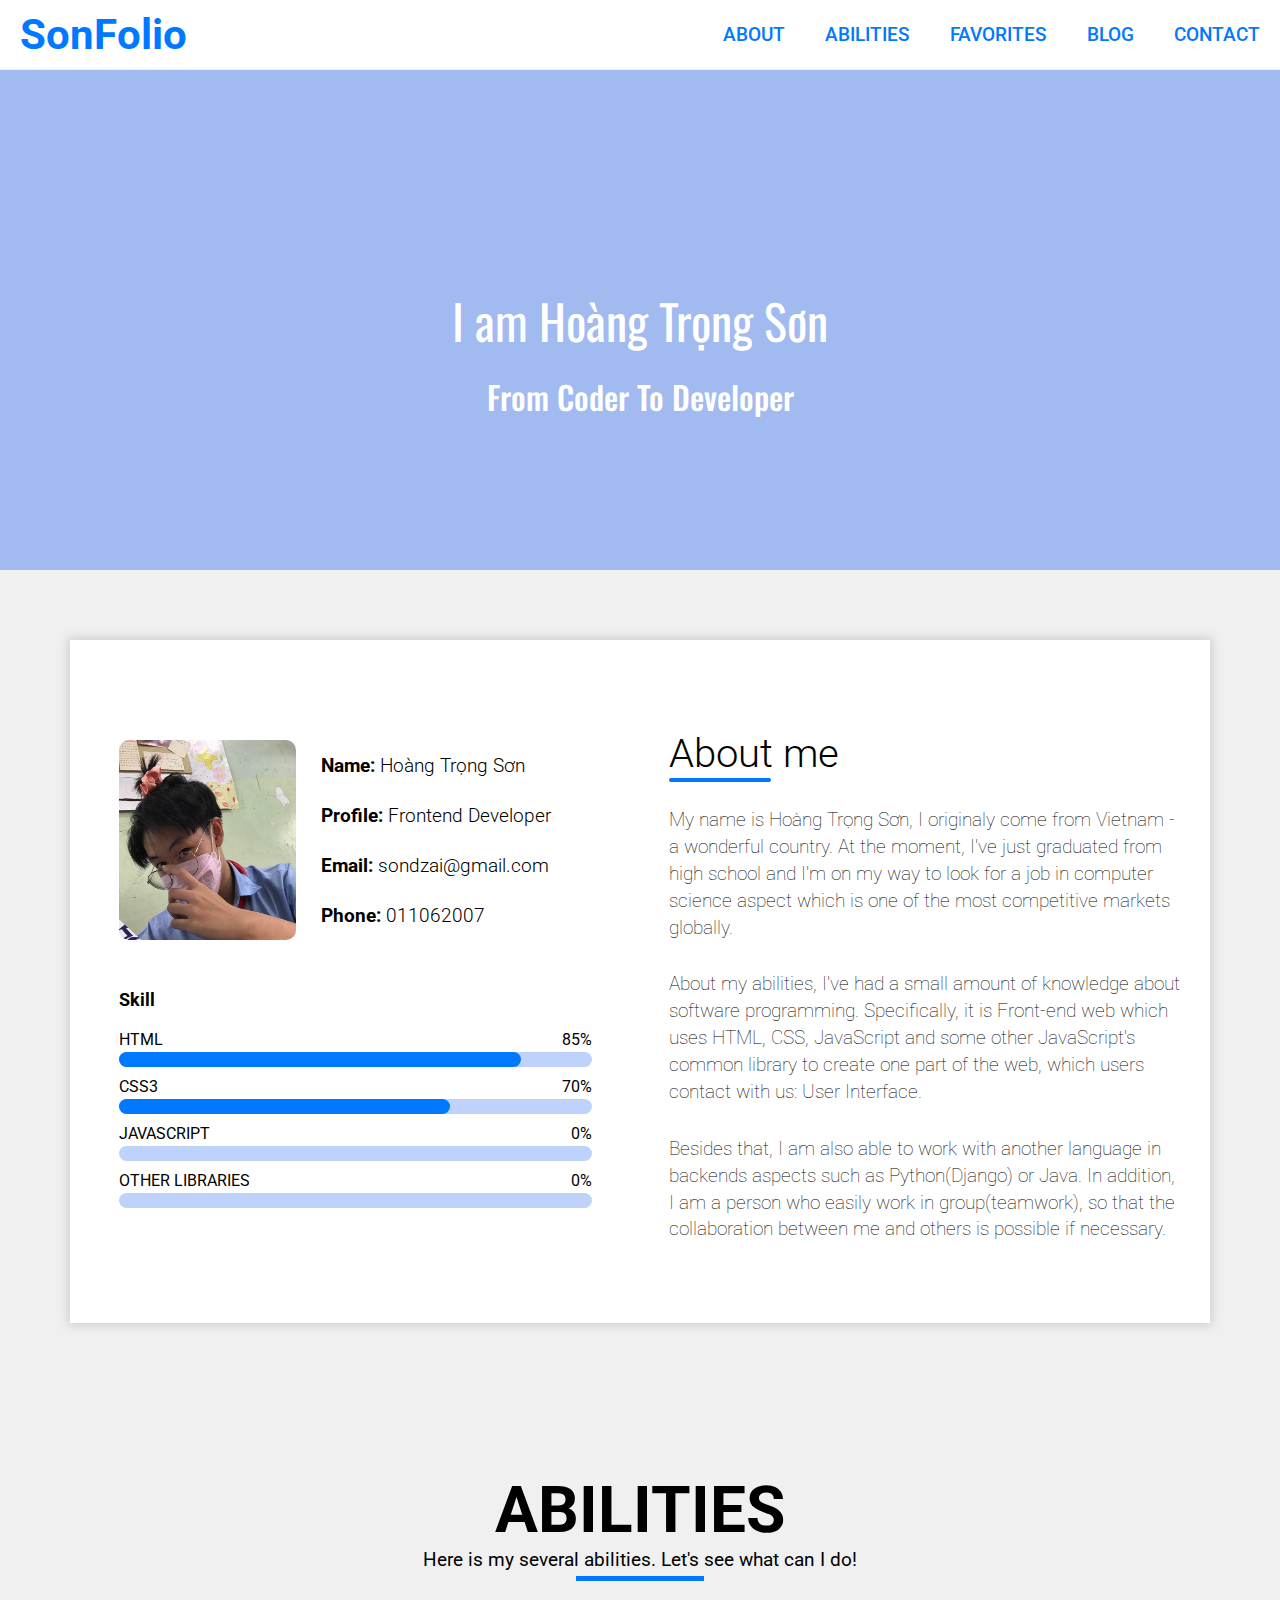
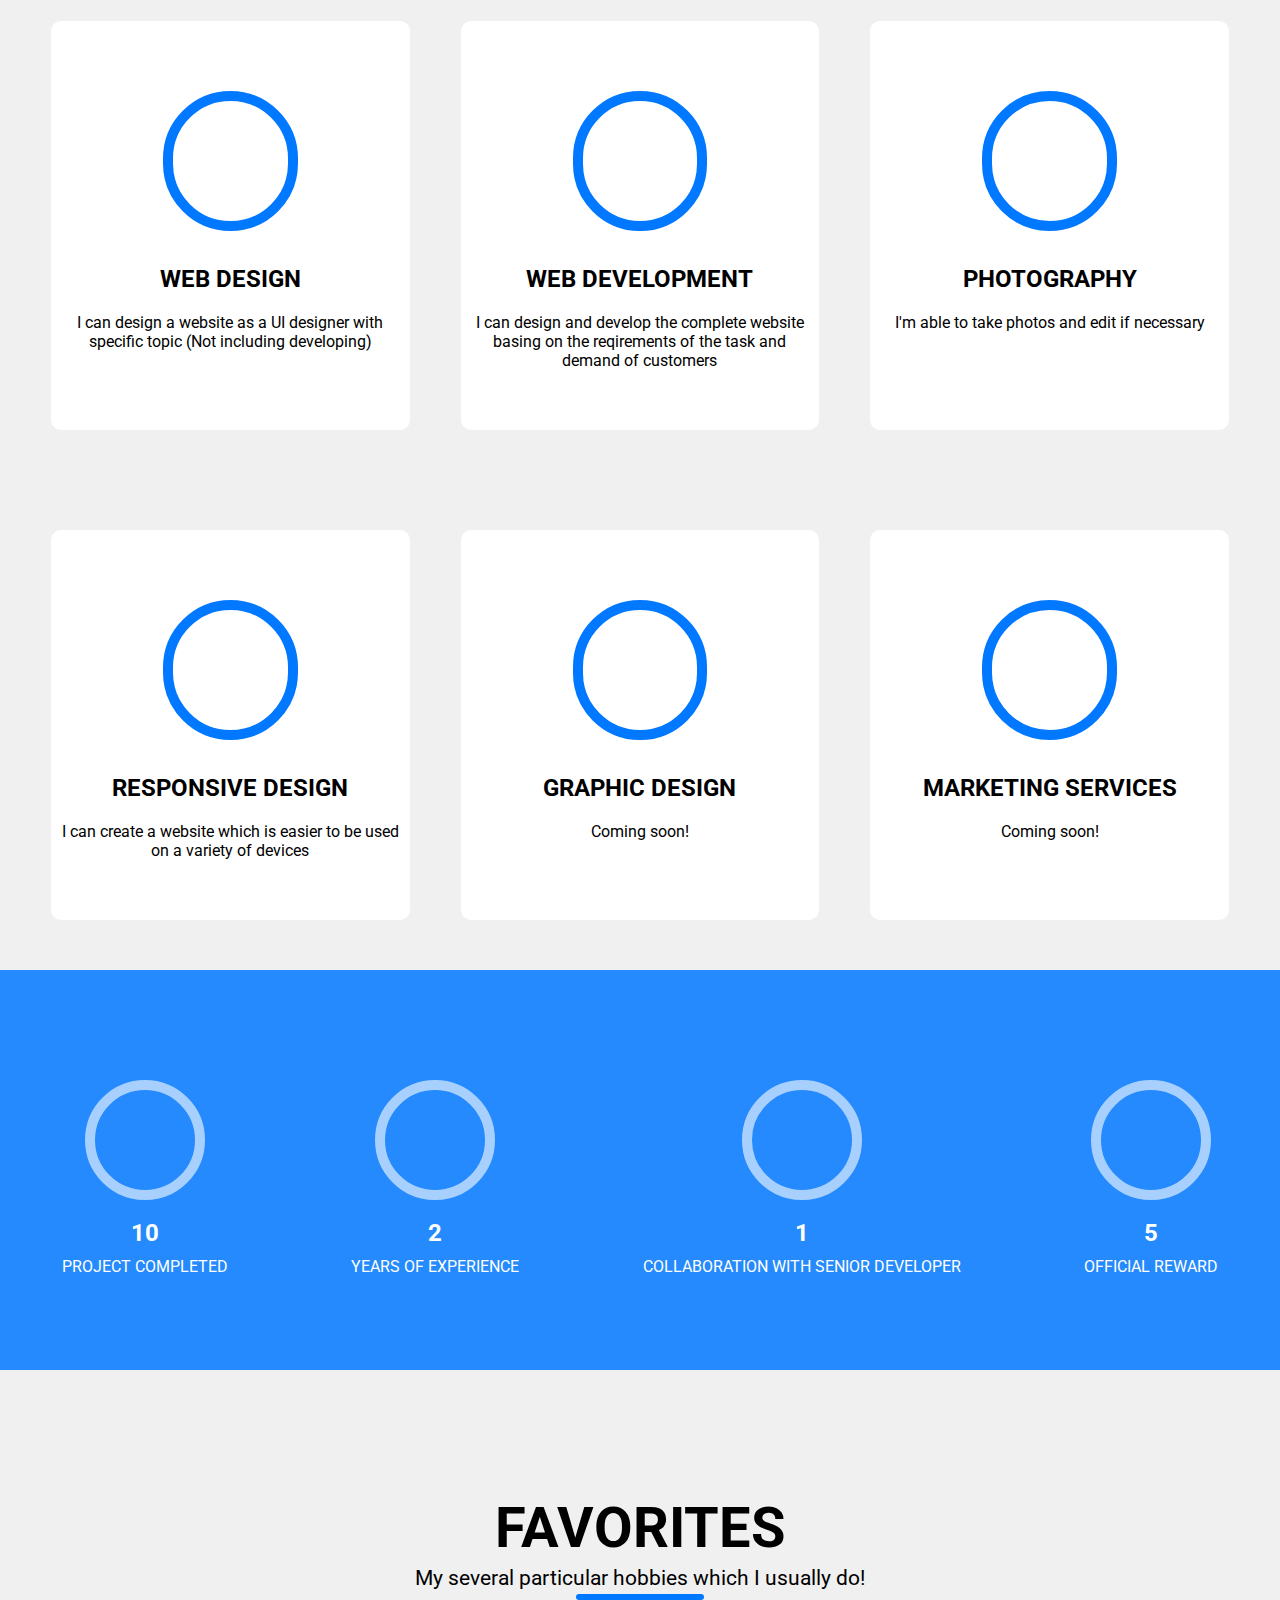
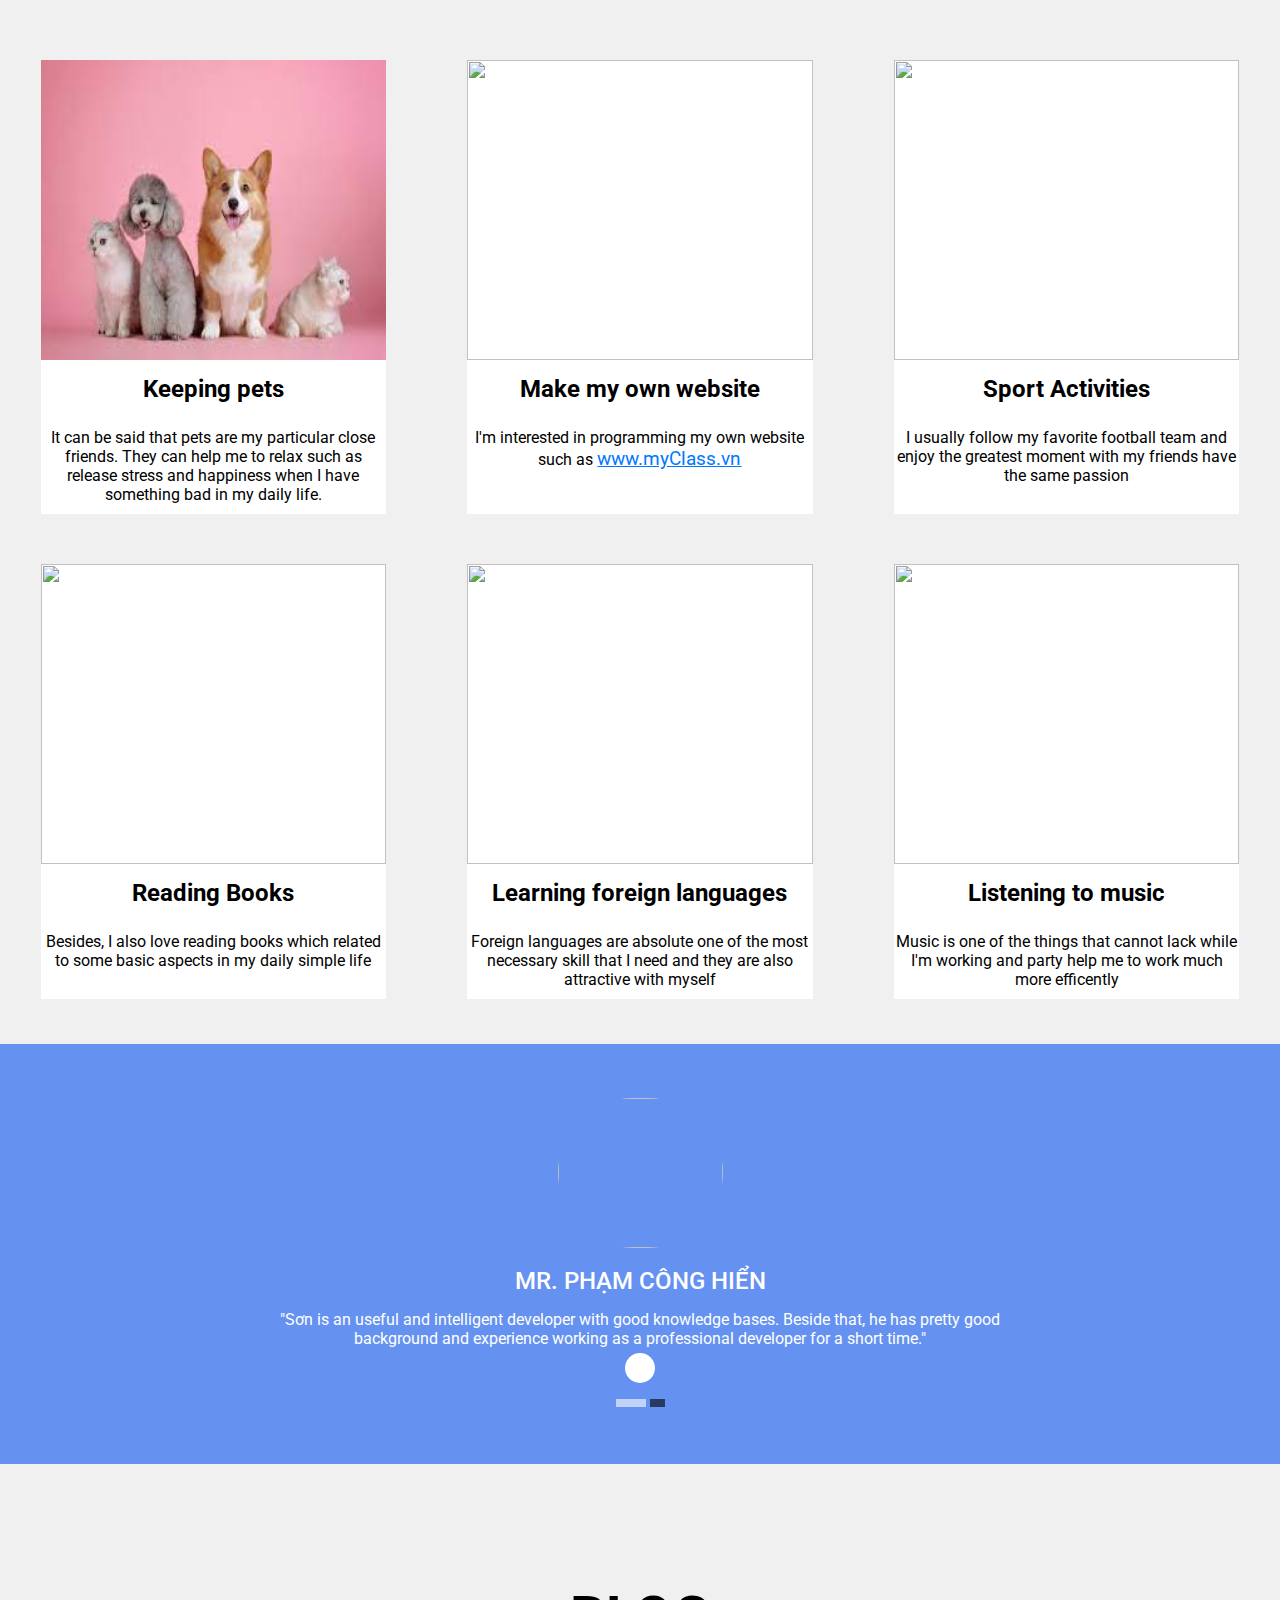
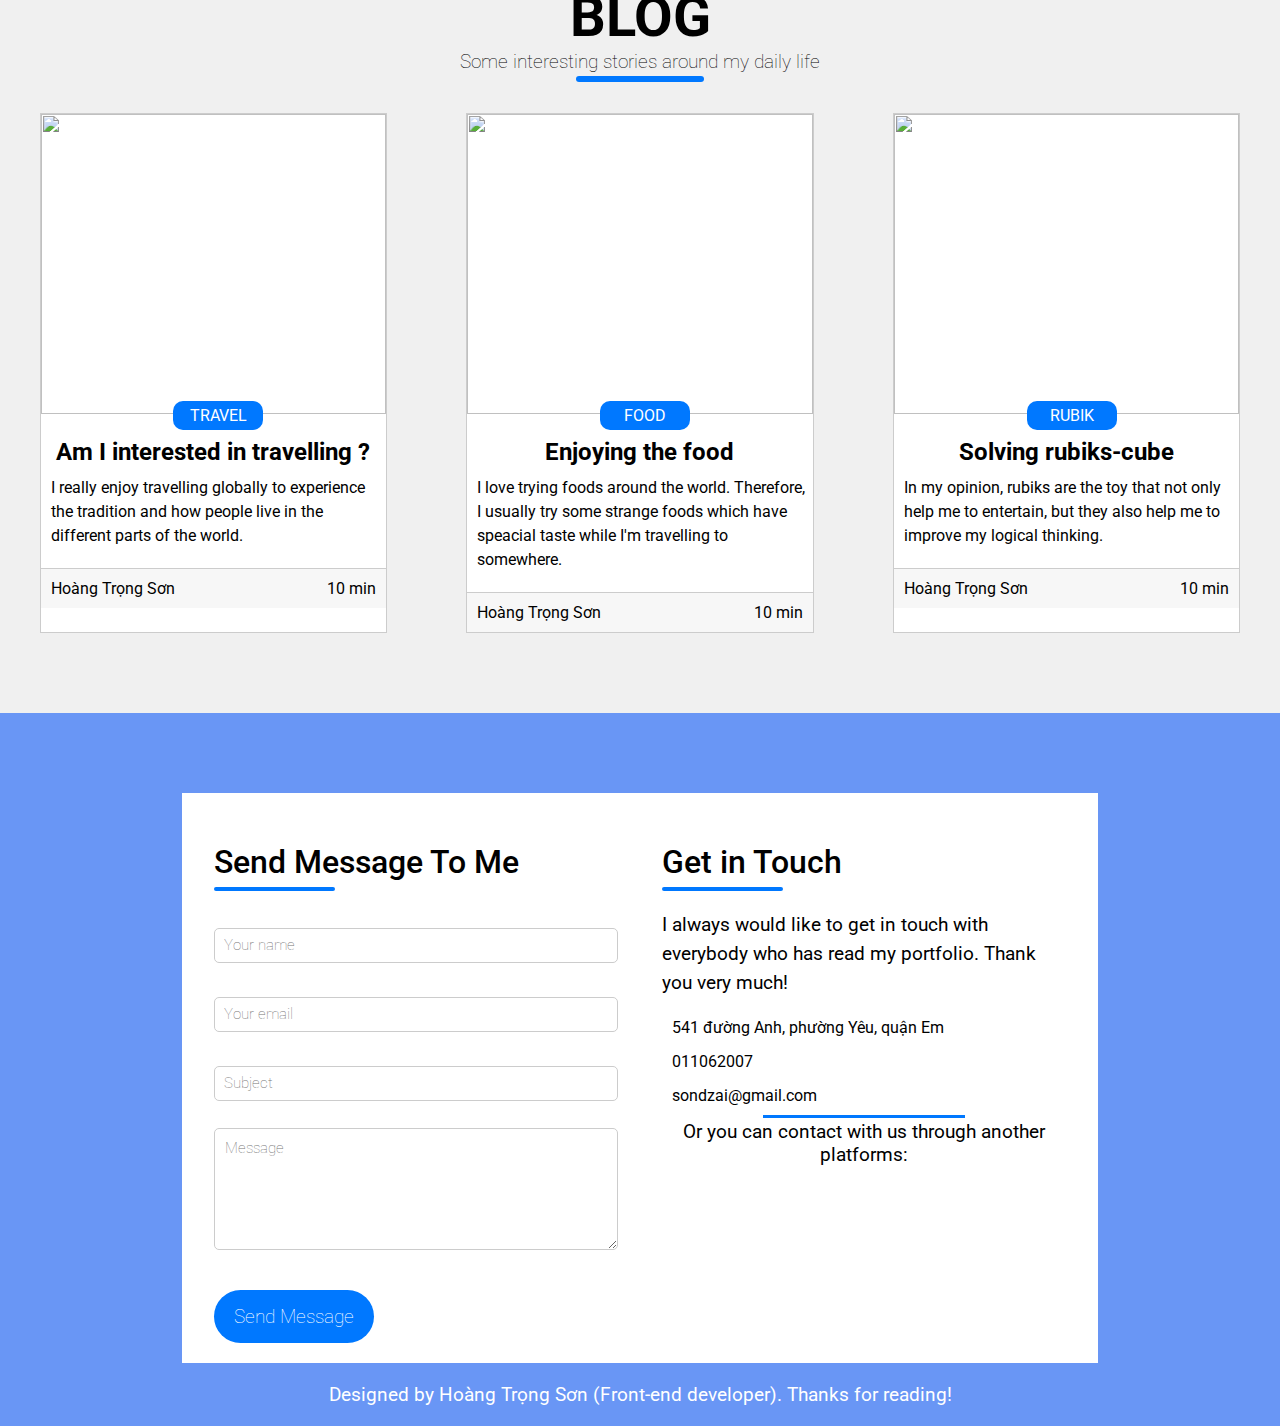
==== index.html @ 095a7fb2 "Replace about me's images" ====
<!DOCTYPE html>
<html lang="en">
<head>
    <meta charset="UTF-8">
    <meta http-equiv="X-UA-Compatible" content="IE=edge">
    <meta name="viewport" content="width=device-width, initial-scale=1.0">
    <link rel="stylesheet" href="style.css">
    <script src="https://kit.fontawesome.com/242802cdc7.js" crossorigin="anonymous"></script>
    <title>Portfolio</title>
</head>
<body>
    <div class="main">
        <!-- ? Header -->
        <header class="header">
            <div class="header__logo">
                <a href="#home" class="logo__link">
                    <h1>SonFolio</h1>
                </a>
            </div>
            <nav class="header__nav">
                <ul class="navbar__list">
                    <li class="navbar__elements">
                        <a href="#about">
                            ABOUT
                        </a>
                    </li>
                    <li class="navbar__elements">
                        <a href="#service">
                            ABILITIES
                        </a>
                    </li>
                    <li class="navbar__elements">
                        <a href="#portfo">
                            FAVORITES
                        </a>
                    </li>
                    <li class="navbar__elements">
                        <a href="#blog">
                            BLOG
                        </a>
                    </li>
                    <li class="navbar__elements">
                        <a href="#contact">
                            CONTACT
                        </a>
                    </li>
                </ul>
            </nav>
        </header>

        <!-- ? Body -->
        <div class="body">
            <!-- ? Self Introduction -->
            <div class="title-myself" id="home">
                <div class="wrapper">
                    <!-- <h1>I am Hoàng Trọng Sơn</h1> -->
                    <p>From Coder To Developer</p>
                </div>
            </div>

            <!-- ? Self information -->
            <div class="infor-myself" id="about">
                <!-- ? The left part -->
                <div class="identification">
                    <!-- ? Personal information -->
                    <div class="personal-infor">
                        <img src="images/self.jpg" alt="">
                        <div class="basic-infor">
                            <div class="name"><span style="font-weight: bold;">Name: </span>Hoàng Trọng Sơn</div>
                            <div class="profile"><span style="font-weight: bold;">Profile: </span>Frontend Developer</div>
                            <div class="email"><span style="font-weight: bold;">Email: </span>sondzai@gmail.com</div>
                            <div class="phone"><span style="font-weight: bold;">Phone: </span>011062007</div>
                        </div>
                    </div>
                    <div class="skill">
                        <div class="skill__title">Skill</div>
                        <div class="skill__elements">
                            <div class="html__skill">
                                <p>HTML</p>
                                <div class="html skill__bar"></div>
                            </div>
                            <div class="css__skill">
                                <p>CSS3</p>
                                <div class="css skill__bar"></div>
                            </div>
                            <div class="js__skill">
                                <p>JAVASCRIPT</p>
                                <div class="js skill__bar"></div>
                            </div>
                            <div class="library__skill">
                                <p>OTHER LIBRARIES</p>
                                <div class="other skill__bar"></div>
                            </div>
                        </div>
                    </div>
                </div>

                <!-- ? The right part -->
                <div class="description">
                    <div class="des__title">
                        <h1>About me</h1>
                    </div>
                    <div class="des__paragraph">
                        <p>
                            My name is Hoàng Trọng Sơn, I originaly come from Vietnam - a wonderful country. At the moment, 
                            I've just graduated from high school and I'm on my way to look for a job in computer science aspect
                            which is one of the most competitive markets globally.                   
                        </p>
                        <p>
                            About my abilities, I've had a small amount of knowledge about software programming. Specifically, it is
                            Front-end web which uses HTML, CSS, JavaScript and some other JavaScript's common library to create one part
                            of the web, which users contact with us: User Interface.
                        </p>
                        <p>
                            Besides that, I am also able to work with another language in backends aspects such as Python(Django) or Java.
                            In addition, I am a person who easily work in group(teamwork), so that the collaboration between me and others is 
                            possible if necessary.
                        </p>
                    </div>
                </div>
            </div>

            <!-- ? SERVICE -->
            <div class="service" id="service">
                <!-- ? title -->
                <div class="service__title">
                    <h1 style="font-size: 4rem;">ABILITIES</h1>
                    <p>Here is my several abilities. Let's see what can I do!</p>
                </div>
                <div class="service__content">
                    <div class="service__card">
                        <span class="icon"><i class="fa-solid fa-display"></i></span>
                        <h2>WEB DESIGN</h2>
                        <p>I can design a website as a UI designer with specific topic (Not including developing)</p>
                    </div>
                    <div class="service__card">
                        <span class="icon"><i class="fa-solid fa-code"></i></span>
                        <h2>WEB DEVELOPMENT</h2>
                        <p>I can design and develop the complete website basing on the reqirements of the task and demand of customers</p>
                    </div>
                    <div class="service__card">
                        <span class="icon"><i class="fa-solid fa-camera"></i></span>
                        <h2>PHOTOGRAPHY</h2>
                        <p>I'm able to take photos and edit if necessary</p>
                    </div>
                    <div class="service__card">
                        <span class="icon"><i class="fa-solid fa-mobile-screen-button"></i></span>
                        <h2>RESPONSIVE DESIGN</h2>
                        <p>I can create a website which is easier to be used on a variety of devices</p>
                    </div>
                    <div class="service__card">
                        <span class="icon"><i class="fa-solid fa-paintbrush"></i></span>
                        <h2>GRAPHIC DESIGN</h2>
                        <p>Coming soon!</p>
                    </div>
                    <div class="service__card">
                        <span class="icon"><i class="fa-solid fa-chart-simple"></i></span>
                        <h2>MARKETING SERVICES</h2>
                        <p>Coming soon!</p>
                    </div>
                </div>
            </div>
            
            <!-- ? ACHIEVEMENT -->
            <div class="achievement">
                <!-- ? QUANTITY OF PROJECTS -->
                <div class="achieve__content achieve__project">
                    <span>
                        <i class="fa-solid fa-check"></i>
                    </span>
                    <h2>10</h2>
                    <p>PROJECT COMPLETED</p>
                </div>
                <!-- ? YEARS OF EXPERIENCE -->
                <div class="achieve__content achieve__exper">
                    <span>
                        <i class="fa-regular fa-calendar"></i>
                    </span>
                    <h2>2</h2>
                    <p>YEARS OF EXPERIENCE</p>
                </div>
                <!-- ? COLLABORATION -->
                <div class="achieve__content achieve__collab">
                    <span>
                        <i class="fa-solid fa-people-group"></i>
                    </span>
                    <h2>1</h2>
                    <p>COLLABORATION WITH SENIOR DEVELOPER</p>
                </div>
                <!-- ? AWARD -->
                <div class="achieve__content achieve__award">
                    <span>
                        <i class="fa-solid fa-trophy"></i>
                    </span>
                    <h2>5</h2>
                    <p>OFFICIAL REWARD</p>
                </div>
            </div>

            <!-- ? PORTFOLIO -->
            <div class="portfo" style="padding-top: 80px;" id="portfo">
                <div class="portfo__title">
                    <h1>FAVORITES</h1>
                    <p>My several particular hobbies which I usually do!</p>
                </div>

                <div class="portfo__content">
                    <div class="portfo__card">
                        <img src="[data-uri]" alt="">
                        <div class="portfo__wrapper">
                            <div class="infor">
                                <h2>Keeping pets</h2>
                                <p>
                                    It can be said that pets are my particular close friends. They can help me to relax such as release stress
                                    and happiness when I have something bad in my daily life.
                                </p>
                            </div>
                            <!-- <i class="fa-solid fa-circle-plus"></i> -->
                        </div>
                    </div>
                    <div class="portfo__card">
                        <img src="https://149695847.v2.pressablecdn.com/wp-content/uploads/2019/06/chris-ried-512801-unsplash.jpg" alt="">
                        <div class="portfo__wrapper">
                            <div class="infor">
                                <h2>Make my own website</h2>
                                <p>
                                    <span>I'm interested in programming my own website such as</span>
                                    <a target="_blank" href="https://hienpc060199.github.io/My-Class/">www.myClass.vn</a>
                                </p>
                            </div>
                            <!-- <i class="fa-solid fa-circle-plus"></i> -->
                        </div>
                    </div>
                    <div class="portfo__card">
                        <img src="https://img.meta.com.vn/Data/image/2021/06/14/hinh-nen-bong-da-2.jpg" alt="">
                        <div class="portfo__wrapper">
                            <div class="infor">
                                <h2>Sport Activities</h2>
                                <p>I usually follow my favorite football team and enjoy the greatest moment with my friends have the same passion</p>
                            </div>
                            <!-- <i class="fa-solid fa-circle-plus"></i> -->
                        </div>
                    </div>
                    <div class="portfo__card">
                        <img src="https://parade.com/.image/t_share/MTkwNTgxMDM0NTMyMjg0Mjg0/quotes-about-reading-books.jpg" alt="">
                        <div class="portfo__wrapper">
                            <div class="infor">
                                <h2>Reading Books</h2>
                                <p>Besides, I also love reading books which related to some basic aspects in my daily simple life</p>
                            </div>
                            <!-- <i class="fa-solid fa-circle-plus"></i> -->
                        </div>
                    </div>
                    <div class="portfo__card">
                        <img src="https://www.timeshighereducation.com/sites/default/files/styles/the_breaking_news_image_style/public/languages-signpost.jpg?itok=VSbR4uZ9" alt="">
                        <div class="portfo__wrapper">
                            <div class="infor">
                                <h2>Learning foreign languages</h2>
                                <p>Foreign languages are absolute one of the most necessary skill that I need and they are also attractive with myself</p>
                            </div>
                            <!-- <i class="fa-solid fa-circle-plus"></i> -->
                        </div>
                    </div>
                    <div class="portfo__card">
                        <img src="https://png.pngtree.com/png-clipart/20220316/original/pngtree-man-listen-music-silhouette-png-image_7456258.png" alt="">
                        <div class="portfo__wrapper">
                            <div class="infor">
                                <h2>Listening to music</h2>
                                <p>Music is one of the things that cannot lack while I'm working and party help me to work much more efficently</p>
                            </div>
                            <!-- <i class="fa-solid fa-circle-plus"></i> -->
                        </div>
                    </div>
                </div>
            </div>

            <!-- ? COMMENT -->
            <div class="comment">
                <div class="container">
                    <img src="https://scontent.fsgn13-2.fna.fbcdn.net/v/t1.15752-9/344300595_953488435894912_7391269573254556596_n.jpg?_nc_cat=106&ccb=1-7&_nc_sid=ae9488&_nc_ohc=BXlSGd-_G54AX9sHAyT&_nc_ht=scontent.fsgn13-2.fna&oh=03_AdS_DChO-ouziPU0y0K1oTPaqx0BGnVznuGOIGLxGnfrHw&oe=64780D78" alt="">
                    <h2>MR. PHẠM CÔNG HIỂN</h2>
                    <p>
                        "Sơn is an useful and intelligent developer with good knowledge bases. Beside that, he has pretty good background
                        and experience working as a professional developer for a short time."
                    </p>
                    <span>
                        <i class="fa-solid fa-quote-right"></i>
                    </span>
                    <div class="button__container">
                        <button class="button-1"></button>
                        <button class="button-2"></button>
                    </div>
                </div>
            </div>

            <!-- ? BLOG -->
            <div class="blog" id="blog" style="padding: 80px 0;">
                <div class="blog__title">
                    <h1>BLOG</h1>
                    <p>Some interesting stories around my daily life</p>
                </div>
                <!-- ? Blog 1 -->
                <div class="blog__content">
                    <div class="blog__card">
                        <img style="height: 300px;" src="https://images.unsplash.com/photo-1503220317375-aaad61436b1b?ixlib=rb-4.0.3&ixid=MnwxMjA3fDB8MHxzZWFyY2h8MTd8fHRyYXZlbHxlbnwwfHwwfHw%3D&w=1000&q=80" alt="">
                        <div class="blog__container blog-travel">
                            <h3>Am I interested in travelling ?</h3>
                            <p>
                                I really enjoy travelling globally to experience the tradition and how people live in 
                                the different parts of the world.
                            </p>
                        </div>
                        <div class="blog__footer">
                            <div class="name">
                                <a href="">
                                    Hoàng Trọng Sơn
                                </a>
                            </div>
                            <div class="time">
                                <i class="fa-regular fa-clock"></i>
                                <span>10 min</span>
                            </div>
                        </div>
                    </div>
                    <!-- ? Blog 2 -->
                    <div class="blog__card">
                        <img style="height: 300px;" src="https://media.istockphoto.com/id/1316145932/photo/table-top-view-of-spicy-food.jpg?s=612x612&w=0&k=20&c=eaKRSIAoRGHMibSfahMyQS6iFADyVy1pnPdy1O5rZ98=" alt="">
                        <div class="blog__container blog-food">
                            <h3>Enjoying the food</h3>
                            <p>I love trying foods around the world. Therefore, I usually try some strange foods which have speacial taste while I'm travelling to somewhere.</p>
                        </div>
                        <div class="blog__footer">
                            <div class="name">
                                <a href="">
                                    Hoàng Trọng Sơn
                                </a>
                            </div>
                            <div class="time">
                                <i class="fa-regular fa-clock"></i>
                                <span>10 min</span>
                            </div>
                        </div>
                    </div>
                    <!-- ? Blog 3 -->
                    <div class="blog__card">
                        <img style="height: 300px;" src="https://i.guim.co.uk/img/media/c864d66a04f6135748478eb353c236ba6d8f9939/384_499_4800_2880/master/4800.jpg?width=1200&height=900&quality=85&auto=format&fit=crop&s=d620d20066f7a61208ace482d468cfe9" alt="">
                        <div class="blog__container blog-rubik">
                            <h3>Solving rubiks-cube</h3>
                            <p>
                                In my opinion, rubiks are the toy that not only help me to entertain, but they also help me to improve my
                                logical thinking.
                            </p>
                        </div>
                        <div class="blog__footer">
                            <div class="name">
                                <a href="">
                                    Hoàng Trọng Sơn
                                </a>
                            </div>
                            <div class="time">
                                <i class="fa-regular fa-clock"></i>
                                <span>10 min</span>
                            </div>
                        </div>
                    </div>
                </div>
            </div>
        </div>

        <!-- ? Footer (CONTACT) -->
        <footer id="contact">
            <div class="contact">
                <div class="message">
                    <h2 class="title">Send Message To Me</h2>
                    <div class="input">
                        <input type="text" placeholder="Your name">
                        <input type="email" placeholder="Your email">
                        <input type="text" placeholder="Subject">
                        <textarea name="" id="" cols="30" rows="10" placeholder="Message"></textarea>
                    </div>
                    <button>Send Message</button>
                </div>
                <div class="get-in-touch">
                    <h2 class="title">Get in Touch</h2>
                    <p>I always would like to get in touch with everybody who has read my portfolio. Thank you very much!</p>
                    <div class="infor">
                        <div class="location">
                            <i class="fa-solid fa-location-dot"></i>
                            <span>541 đường Anh, phường Yêu, quận Em</span>
                        </div>
                        <div class="phone-number">
                            <i class="fa-solid fa-phone"></i>
                            <span>011062007</span>
                        </div>
                        <div class="email">
                            <i class="fa-solid fa-envelope"></i>
                            <span>sondzai@gmail.com</span>
                        </div>
                    </div>
                    <div class="media">
                        <div class="media__title">Or you can contact with us through another platforms:</div>
                        <a href="" title="Facebook">
                            <i class="fa-brands fa-facebook"></i>
                        </a>

                        <a href="" title="Instagram">
                            <i class="fa-brands fa-instagram"></i>
                        </a>

                        <a href="" title="Twitter">
                            <i class="fa-brands fa-twitter"></i>
                        </a>

                        <a href="" title="Pinterest">
                            <i class="fa-brands fa-pinterest"></i>
                        </a>
                    </div>
                </div>
            </div>
            <div class="copy-right">
                Designed by Hoàng Trọng Sơn (Front-end developer). Thanks for reading!
            </div>
        </footer>
    </div>
</body>
</html>
---- style.css ----
@import url('https://fonts.googleapis.com/css2?family=Delicious+Handrawn&family=Josefin+Sans:ital,wght@1,300&family=Poppins&family=Roboto&display=swap');
@import url('https://fonts.googleapis.com/css2?family=Delicious+Handrawn&family=Josefin+Sans:ital,wght@1,300&family=Oswald&family=Poppins&family=Roboto&display=swap');

:root{
    --black-color: #000;
    --white-color: #fff;
    --main-color: #0078ff;
    --light-main-color: #0077ffd8;
    --skill-bar-html: 85%;
    --skill-bar-css: 70%;
    --skill-bar-js: 0%;
    --skill-bar-other: 0%;
}

*{
    margin: 0;
    padding: 0;
    font-family: 'Roboto', sans-serif;
}
/* ? Header */
.header{
    display: flex;
    align-items: center;
    justify-content: space-between;
    background-color: var(--white-color);
    color: var(--main-color);
    position: fixed;
    width: 100%;
    padding: 10px 0;
    z-index: 10;
}   
.header__logo{
    padding-left: 20px;
    font-size: 1.3rem;
}
.header__logo a{
    color: var(--main-color);
    text-decoration: none;
}
.navbar__list{
    list-style: none;
    display: flex;
}
.navbar__elements{
    font-weight: 500;
    font-size: 1.2rem;
}
.navbar__elements a{
    padding: 20px 20px;
    text-decoration: none;
    color: var(--main-color);
    position: relative;
}
.navbar__elements a::after{
    content: "";
    position: absolute;
    bottom: 20px;
    left: 18px;
    width: 0;
    height: 2px;
    background-color: var(--main-color);
    transition: all 0.5s ease-in-out;
}
.navbar__elements a:hover::after{
    width: 50%;
}
/* ? Body */
.body{
    /* margin-top: 70px; */
    padding-top: 70px;
    background-color: #f0f0f0;
}
/* ? Introduction */
.title-myself{
    background-image: url("https://scontent.fsgn13-4.fna.fbcdn.net/v/t1.6435-9/153119009_101711661978244_7335922092359545185_n.jpg?_nc_cat=107&ccb=1-7&_nc_sid=174925&_nc_ohc=idwTeMYONsAAX-cTs5x&_nc_ht=scontent.fsgn13-4.fna&oh=00_AfCbqPto-ADCocAufs2QsbWrERvpW4y-UyUL8r_QsxLq5g&oe=64643ADD");
    position: relative;
    height: 500px;
    background-repeat: no-repeat;
    background-position-x: center;
}
.title-myself::after{
    content: "I am Hoàng Trọng Sơn";
    font-family: 'Oswald', sans-serif;
    display: flex;
    justify-content: center;
    align-items: center;
    color: var(--white-color);
    background-color: rgba(42, 105, 241, 0.4);
    width: 100%;
    height: 100%;
    position: absolute;
    font-size: 3rem;
}
.title-myself p{
    font-size: 2rem;
    margin-top: 20px;
    font-weight: 500;
    color: var(--white-color);
    position: relative;
}
.wrapper{
    position: absolute;
    width: 100%;
    bottom: 30%;
    text-align: center;
}
.wrapper p{
    z-index: 1;
    font-family: 'Oswald', sans-serif;
}
/* ? Personal Information */
.infor-myself{
    background-color: var(--white-color);
    margin: 70px;
    display: flex;
    justify-content: space-around;
    box-shadow: 0 0 10px 2px #ccc;
    padding: 50px 0;
    /* ! box-shadow: x y blur scale color; */
}
.identification{
    width: 45%;
}
.personal-infor{
    display: flex;
    padding: 50px;
    padding-left: 20px;
}
.personal-infor img{
    width: 40%;
    height: 200px;
    border-radius: 10px;
}
.basic-infor{
    padding-left: 20px;
    display: flex;
    flex-direction: column;
    justify-content: space-around;
    font-size: 1.2rem;
}
.basic-infor div{
    padding: 5px;
    font-weight: 300;
}
.skill{
    padding: 20px;
    padding-top: 0;
}
.skill__title{
    font-weight: bold;
    font-size: 1.1rem;
}
.skill__elements{
    margin-top: 20px;
}
.skill__bar{
    width: 100%;
    height: 15px;
    background-color: rgba(42, 105, 241, 0.3);
    margin-top: 3px;
    margin-bottom: 10px;
    position: relative;
    border-radius: 10px;
}
.skill__bar::before{
    content: "";
    position: absolute;
    height: 100%;
    width: 0;
    background-color: var(--main-color);
    border-radius: 10px;
}
.skill__bar::after{
    content: ""; 
    position: absolute;
    right: 0;
    top: -150%;
}
/* ? HTML skill */
.html::before{
    width: var(--skill-bar-html);
}
.html::after{
    content: "85%";
}
/* ? CSS skill */
.css::before{
    width: var(--skill-bar-css);
}
.css::after{
    content: "70%";
}
/* ? JS skill */
.js::before{
    width: var(--skill-bar-js);
}
.js::after{
    content: "0%";
}
/* ? Other skill */
.other::before{
    width: var(--skill-bar-other);
}
.other::after{
    content: "0%";
}
/* ? Description (About me) */
.description{
    width: 45%;
    padding-top: 20px;
}
.des__title{
    margin: 20px 0;
    position: relative;
}
.des__title h1{
    font-weight: 300;
    font-size: 2.5rem;
}
.des__title h1::after{
    content: "";
    position: absolute;
    width: 20%;
    height: 4px;
    background-color: var(--main-color);
    bottom: -5px;
    left: 0;
    border-radius: 10px;
}
.des__paragraph p{
    margin: 30px 0;
    font-size: 1.2rem;
    font-weight: 100;
    line-height: 1.4;
}
/* ? Service */
.service{
    padding-top: 80px;
}
.service__title{
    text-align: center;
    position: relative;
    font-size: 1.2rem;
}
.service__title p::after{
    content: "";
    position: absolute;
    width: 10%;
    height: 5px;
    background-color: var(--main-color);
    bottom: -10px;
    right: 45%;
}
.service__content{
    display: flex;
    flex-wrap: wrap;
    justify-content: space-evenly;
    /* margin-top: 80px; */
}
.service__card{
    width: 28%;
    text-align: center;
    background-color: var(--white-color);
    margin: 50px 0;
    border-radius: 10px;
    padding: 50px 0;
    transition: box-shadow 0.5s ease-in-out;
}
.service__card span{
    display: inline-block;
    border-radius: 100px;
    border: 10px solid var(--main-color);
    font-size: 3.5rem;
    /* padding: 10px; */
    margin: 20px;
    width: 32%;
    height: 120px;
}
.service__card i{
    padding-top: 30px;
}
.service__card h2{
    padding: 10px;
}
.service__card p{
    padding: 10px 5px;
}
/* ? Hover effect */
.icon{
    transition: all 0.5s ease-in-out;
}
.service__card:hover .icon{
    color: var(--white-color);
    background-color: var(--main-color);
    border: 10px solid rgba(255, 255, 255, 0.4);
}
.service__card:hover{
    cursor: pointer;
    box-shadow: 0 0 10px 5px #ccc;
}

/* ? ACHIEVEMENT */
.achievement{
    display: flex;
    align-items: center;
    justify-content: space-around;
    position: relative;
    /* ? Background*/
    background-image: url('https://www.redbubble.com/life/wp-content/uploads/2020/08/Desk-Decor.jpg');
    background-repeat: no-repeat;
    height: 400px;
}
.achievement::after{
    content: "";
    position: absolute;
    width: 100%;
    height: 100%;
    background-color: var(--light-main-color);
    left: 0;
    top: 0;
}
.achievement div{
    z-index: 1;
    color: var(--white-color);
    text-align: center;
}
.achieve__content span{
    display: inline-block;
    margin: 15px 0;
    border: 10px solid rgba(255, 255, 255, 0.6);
    border-radius: 100px;
    width: 100px;
    height: 100px;
}
.achieve__content span i{
    margin: 30px 0 20px 0;
    font-size: 3rem;
    font-weight: bold;
}
.achieve__content p{
    margin-top: 10px;
}

/* ? PORTFORLIO */
.portfo__title{
    text-align: center;
    margin: 45px 0;
}
.portfo__title h1{
    font-size: 3.5rem;
    margin: 5px 0;
}
.portfo__title p{
    font-size: 1.3rem;
    position: relative;
}
.portfo__title p::after{
    content: "";
    position: absolute;
    background-color: var(--main-color);
    width: 10%;
    height: 6px;
    bottom: -40%;
    left: 45%;
    border-radius: 100px;
}
.portfo__content{
    display: flex;
    flex-wrap: wrap;
    justify-content: space-around;
    /* text-align: center; */
}
.portfo__card{
    background-color: var(--white-color);
    width: 27%;
    margin: 25px 0;
    /* padding: 20px 10px; */
    display: flex;
    flex-direction: column;
    transition: all 0.25s ease-in-out;
    text-align: center;
}
.portfo__card:hover{
    box-shadow: 0 0 10px 10px #cccccc;
    background-color: var(--main-color);
    cursor: pointer;
    transform: scale(1.1);
}
.portfo__card:hover .infor{
    color: var(--white-color);
}
.portfo__card:hover .infor a{
    color: white;
}
.portfo__card img{
    height: 300px;
    width: 100%;
}
.portfo__wrapper{
    display: flex;
    justify-content: space-between;
    align-items: center;
}
.portfo__wrapper .infor a{
    text-decoration: underline;
    color: var(--main-color);
    font-size: 1.2rem;
}
.portfo__wrapper i{
    color: var(--main-color);
    font-size: 3rem;
    margin-left: 10px;
}
.portfo__wrapper .infor p{
    padding: 10px 0;
}
.portfo__wrapper .infor h2{
    padding: 15px 0;
}

/* ? COMMENT */
.comment{
    background-image: url('https://environment.ec.europa.eu/sites/default/files/styles/oe_theme_medium_no_crop/public/2021-07/image_v1_2_0.png?itok=R1wYI0Qa');
    background-repeat: no-repeat;
    background-position: center;
    height: 380px;
    position: relative;
    display: flex;
    align-items: center;
    justify-content: center;
    padding: 20px;
    margin-top: 20px;
}
.comment .container{
    position: absolute;
    z-index: 1;
    text-align: center;
    width: 60%;
    color: var(--white-color);
    /* margin-top: 50px; */
}
.comment .container img{
    height: 150px;
    width: 165px;
    border-radius: 100px;
}
.comment .container h2{
    font-weight: 500;
    margin: 15px 0;
}
.comment::before{
    content: "";
    position: absolute;
    width: 100%;
    height: 100%;
    background-color: rgba(42, 105, 241, 0.7);
    z-index: 0;
    top: 0;
    left: 0;
}
.comment .container span{
    background-color: var(--white-color);
    color: rgba(42, 105, 241, 0.7);
    border-radius: 50%;
    display: inline-block;
    padding: 15px;
    margin-top: 5px;
}
.comment .container span i{
    /* padding: 10px; */
    font-size: 2.5rem;
}
.button__container{
    margin-top: 5px;
}
.button__container button{
    height: 8px;
    border: none;
    opacity: 0.6;
}
.button__container button:hover{
    cursor: pointer;
    opacity: 1;
}
.button-1{
    width: 30px;
    background-color: var(--white-color);
}
.button-2{
    width: 15px;
    background-color: var(--black-color);
}

/* ? BLOGS */
.blog__title{
    text-align: center;
    margin: 40px 0;
}
.blog__title h1{
    font-size: 3.5rem;
}
.blog__title p{
    font-size: 1.2rem;
    font-weight: 100;
    position: relative;
}
.blog__title p::after{
    content: "";
    position: absolute;
    height: 6px;
    width: 10%;
    bottom: -40%;
    left: 45%;
    background-color: var(--main-color);
    border-radius: 100px;
}
.blog__content{
    display: flex;
    /* align-items: center; */
    justify-content: space-around;
    text-align: center;
}
.blog__card{
    width: 27%;
    background-color: var(--white-color);
    border: 1px solid #ccc;
}
.blog__card img{
    width: 100%;
    position: relative;
}
.blog__footer{
    display: flex;
    align-items: center;
    justify-content: space-between;
    border-top: 1px solid #ccc;
    background-color: rgba(0, 0, 0, 0.03);
    padding: 10px 10px;
}
.blog__footer .name:hover a{
    cursor: pointer;
    color: var(--main-color);
}
.blog__footer .name a{
    text-decoration: none;
    color: var(--black-color);
}
.blog__container{
    margin: 20px 0;
    position: relative;
}
.blog__container p{
    text-align: left;
    line-height: 1.5;
    padding-left: 10px;
    padding-top: 10px;
}
.blog__container h3{
    font-size: 1.5rem;
    transition: color 0.25s ease-in-out;
}
.blog__container h3:hover{
    color: var(--main-color);
    cursor: pointer;
}
.blog-travel::after{
    content: "TRAVEL";
    color: var(--white-color);
    background-color: var(--main-color);
    width: 80px;
    position: absolute;
    top: -37px;
    left: calc(50% - 40px);
    padding: 5px;
    border-radius: 10px;
}
.blog-food::after{
    content: "FOOD";
    color: var(--white-color);
    background-color: var(--main-color);
    width: 80px;
    position: absolute;
    top: -37px;
    left: calc(50% - 40px);
    padding: 5px;
    border-radius: 10px;
}
.blog-rubik::after{
    content: "RUBIK";
    color: var(--white-color);
    background-color: var(--main-color);
    width: 80px;
    position: absolute;
    top: -37px;
    left: calc(50% - 40px);
    padding: 5px;
    border-radius: 10px;
}

/* ? Footer (CONTACT) */
footer{
    display: flex;
    flex-direction: column;
    align-items: center;
    position: relative;
    background-image: url('https://thumbs.dreamstime.com/b/forest-panorama-rays-sunlight-scenic-fresh-green-deciduous-trees-sun-casting-its-light-foliage-53826213.jpg');
    padding-top: 80px;
    padding-bottom: 20px;
}
footer::after{
    content: "";
    position: absolute;
    background-color: rgba(42, 105, 241, 0.7);
    left: 0;
    top: 0;
    right: 0;
    bottom: 0;
}
.contact{
    display: flex;
    justify-content: space-around;
    background-color: var(--white-color);
    width: 70%;
    position: relative;
    z-index: 1;
    padding: 20px 10px;
}
.message{
    width: 45%;
}
.message .title,
.get-in-touch .title{
    margin: 30px 0;
    font-size: 2rem;
    font-weight: 500;
    position: relative;
}
.message .title::after,
.get-in-touch .title::after{
    content: "";
    position: absolute;
    left: 0;
    bottom: -10px;
    width: 30%;
    height: 4px;
    border-radius: 100px;
    background-color: var(--main-color);
}
.message .input{
    display: flex;
    flex-direction: column;
}
.message .input input{
    border: 1px solid #ccc;
    border-radius: 5px;
    outline: none;
    margin: 17px 0;
    padding: 9px;
}
.message .input textarea{
    height: 100px;
    border: 1px solid #ccc;
    border-radius: 5px;
    padding: 10px;
    margin-top: 10px;
    outline: none;
}
.message .input input::placeholder,
.message .input textarea::placeholder{
    font-size: 15px;
    font-weight: 100;
}
.message .input input:focus,
.message .input textarea:focus{
    box-shadow: 0 0 5px 1px var(--light-main-color);
}
.message button{
    border: none;
    color: var(--white-color);
    background-color: var(--main-color);
    padding: 15px 20px;
    border-radius: 100px;
    font-size: 1.2rem;
    font-weight: lighter;
    margin-top: 40px;
        transition: all 0.25s ease-in-out;
}
.message button:hover{
    cursor: pointer;
    background-color: #003cff;
    box-shadow: 0 0 5px 1px var(--light-main-color);
}
.get-in-touch{
    width: 45%;
}
.get-in-touch p{
    font-size: 1.2rem;
    line-height: 1.5;
    margin-bottom: 20px;
}
.get-in-touch .infor div{
    margin: 15px 0;
}
.get-in-touch .infor div .fa-solid{
    color: var(--main-color);
    margin-right: 10px;
}
.media{
    text-align: center;
}
.media__title{
    font-size: 1.2rem;
    position: relative;
}
.media__title::before{
    content: "";
    position: absolute;
    width: 50%;
    height: 3px;
    top: -5px;
    left: 25%;
    background-color: var(--main-color);
}
.media a{
    text-decoration: none;
    color: var(--black-color);
}
.media a i{
    font-size: 2.5rem;
    margin: 10px 10px 0 10px;
}
.fa-facebook:hover{
    color: var(--main-color);
}
.fa-instagram:hover{
    color: #ff0095;
}
.fa-twitter:hover{
    color: #0078ff;
}
.fa-pinterest:hover{
    color: red;
}
.copy-right{
    color: var(--white-color);
    padding-top: 20px;
    font-size: 1.2rem;
    position: relative;
    z-index: 1;
}
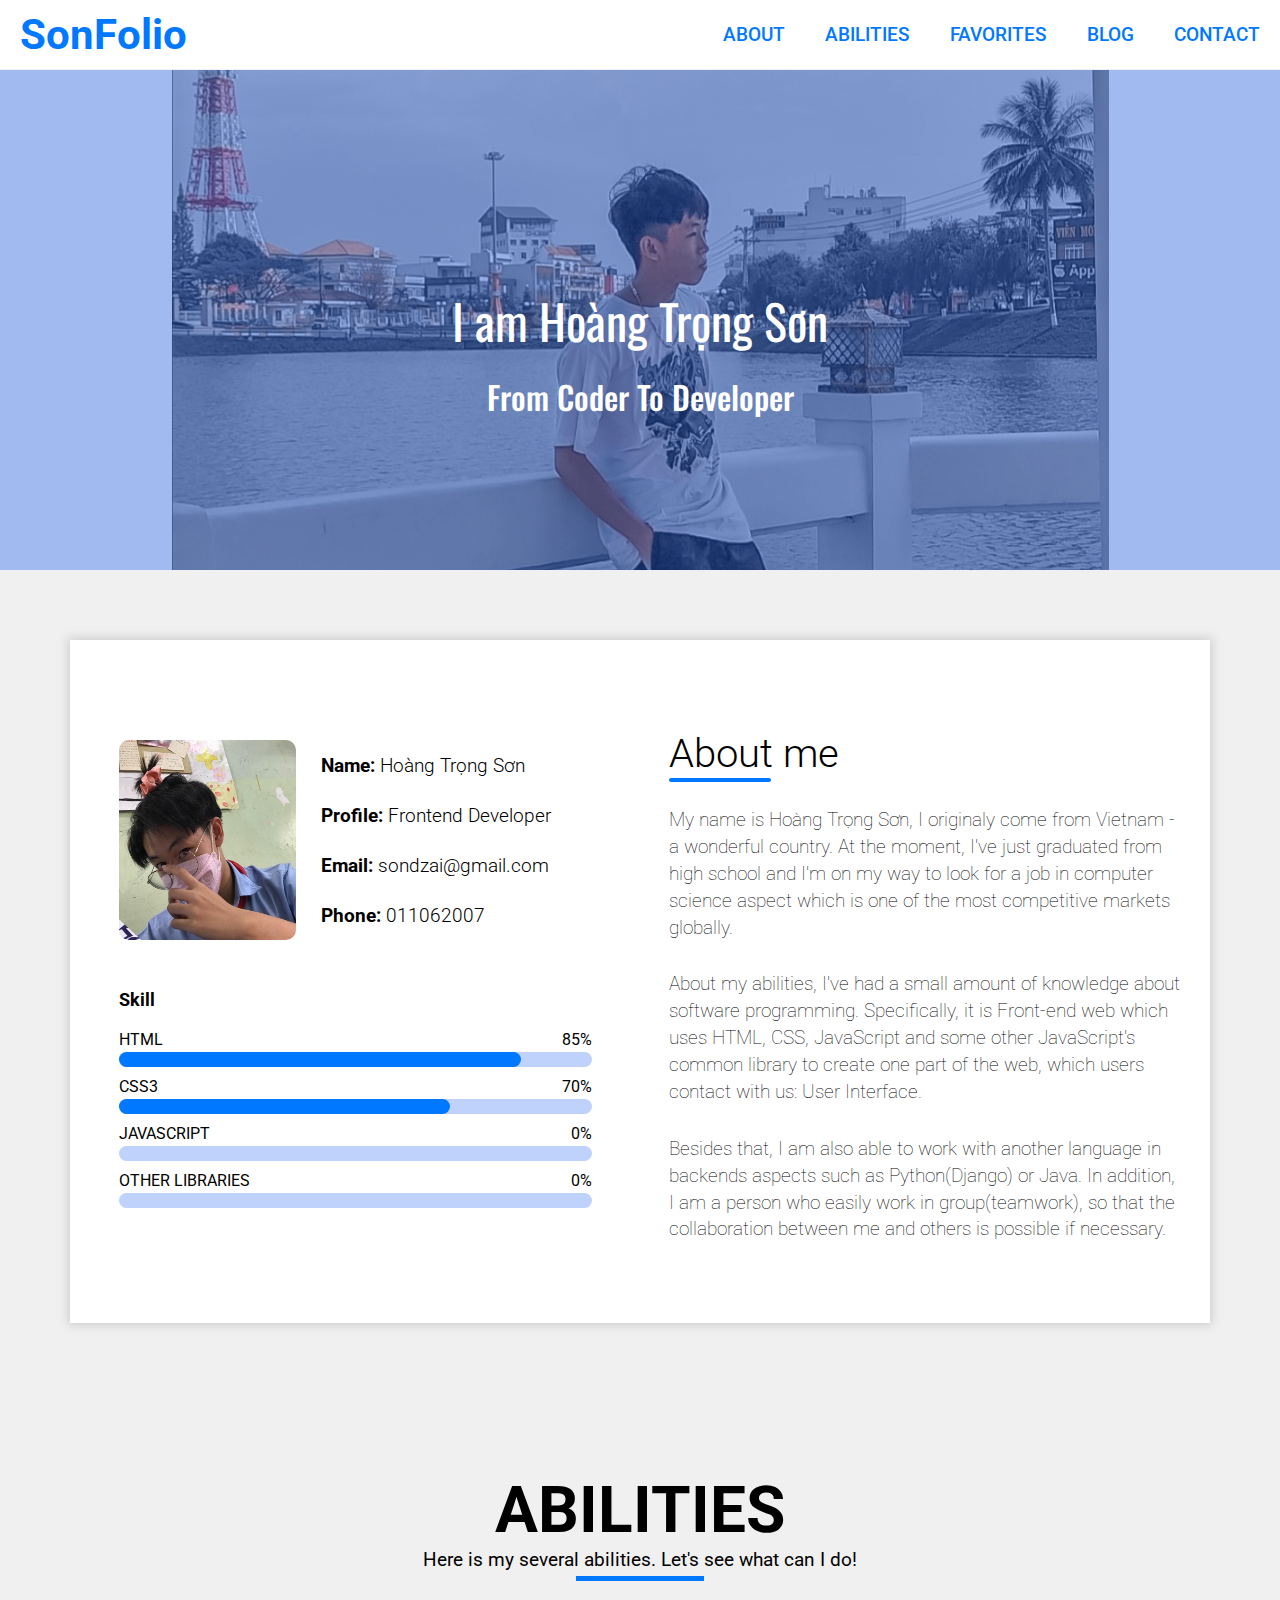
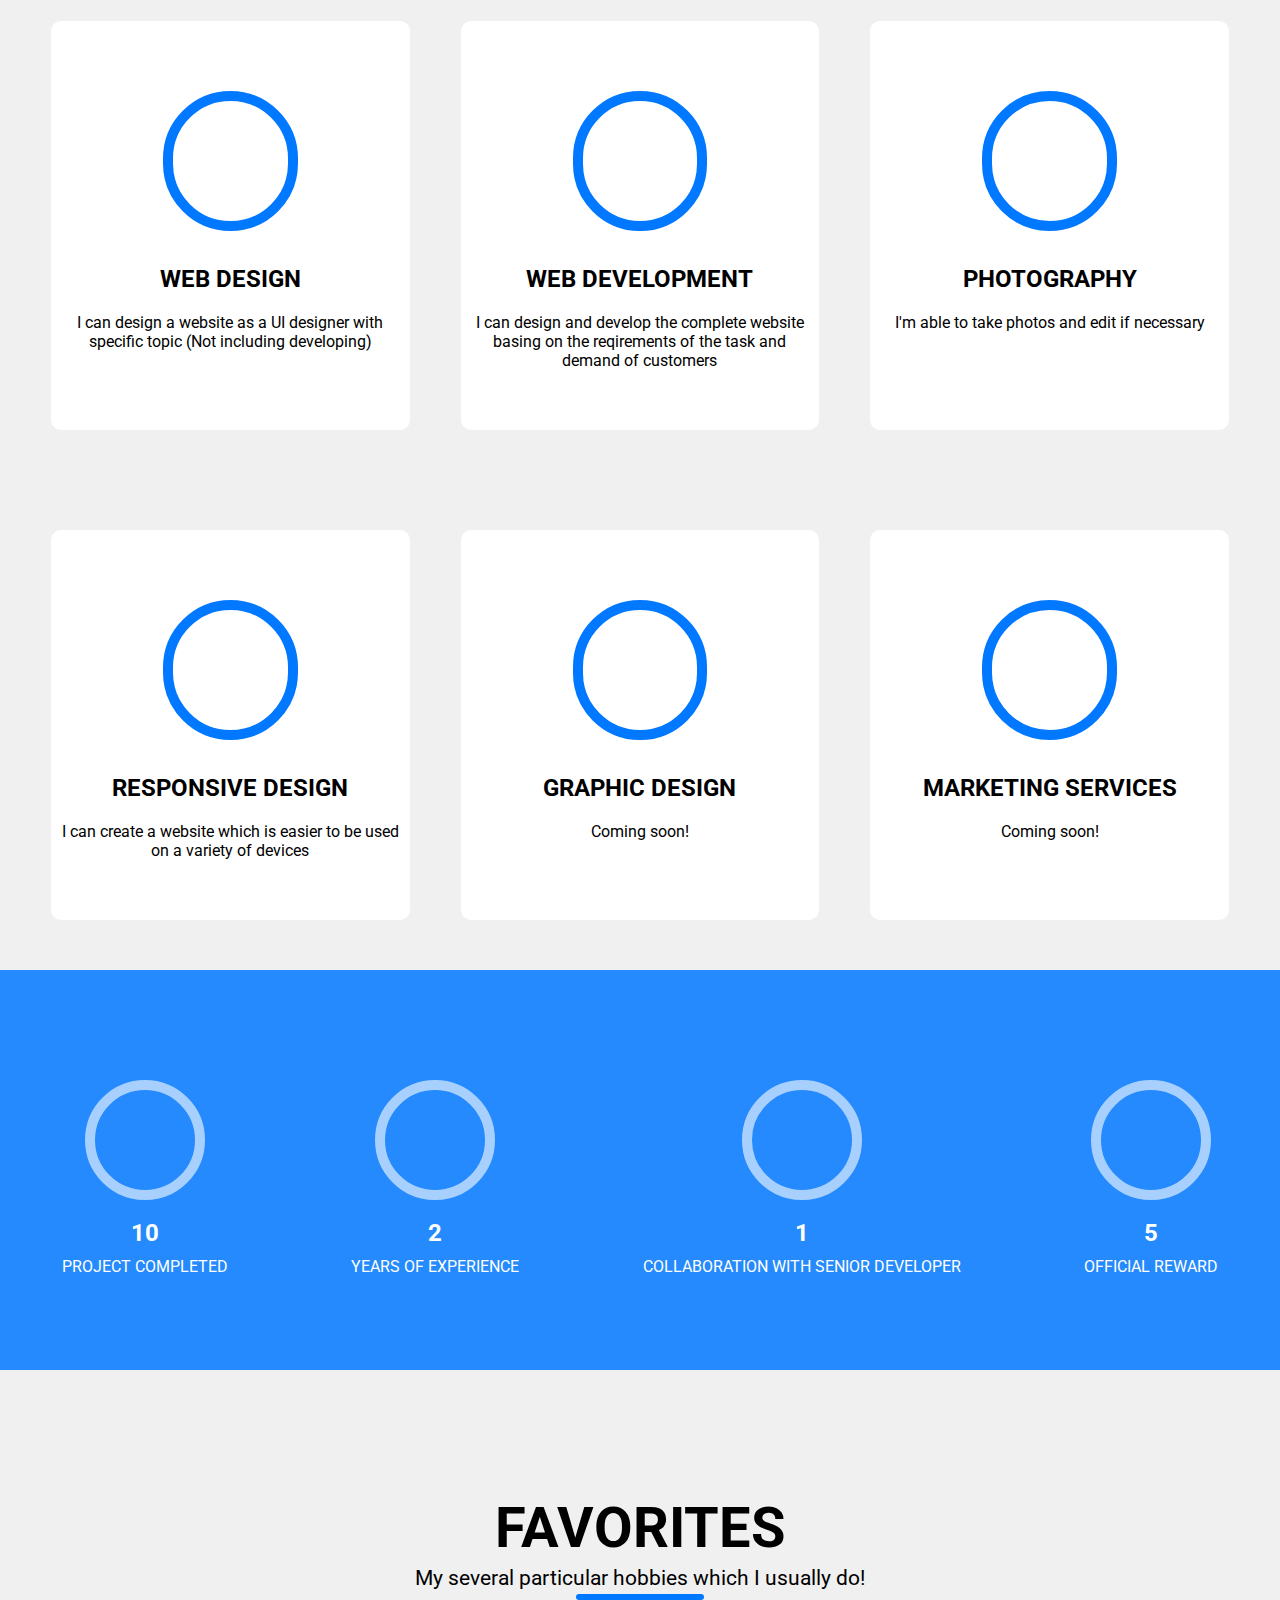
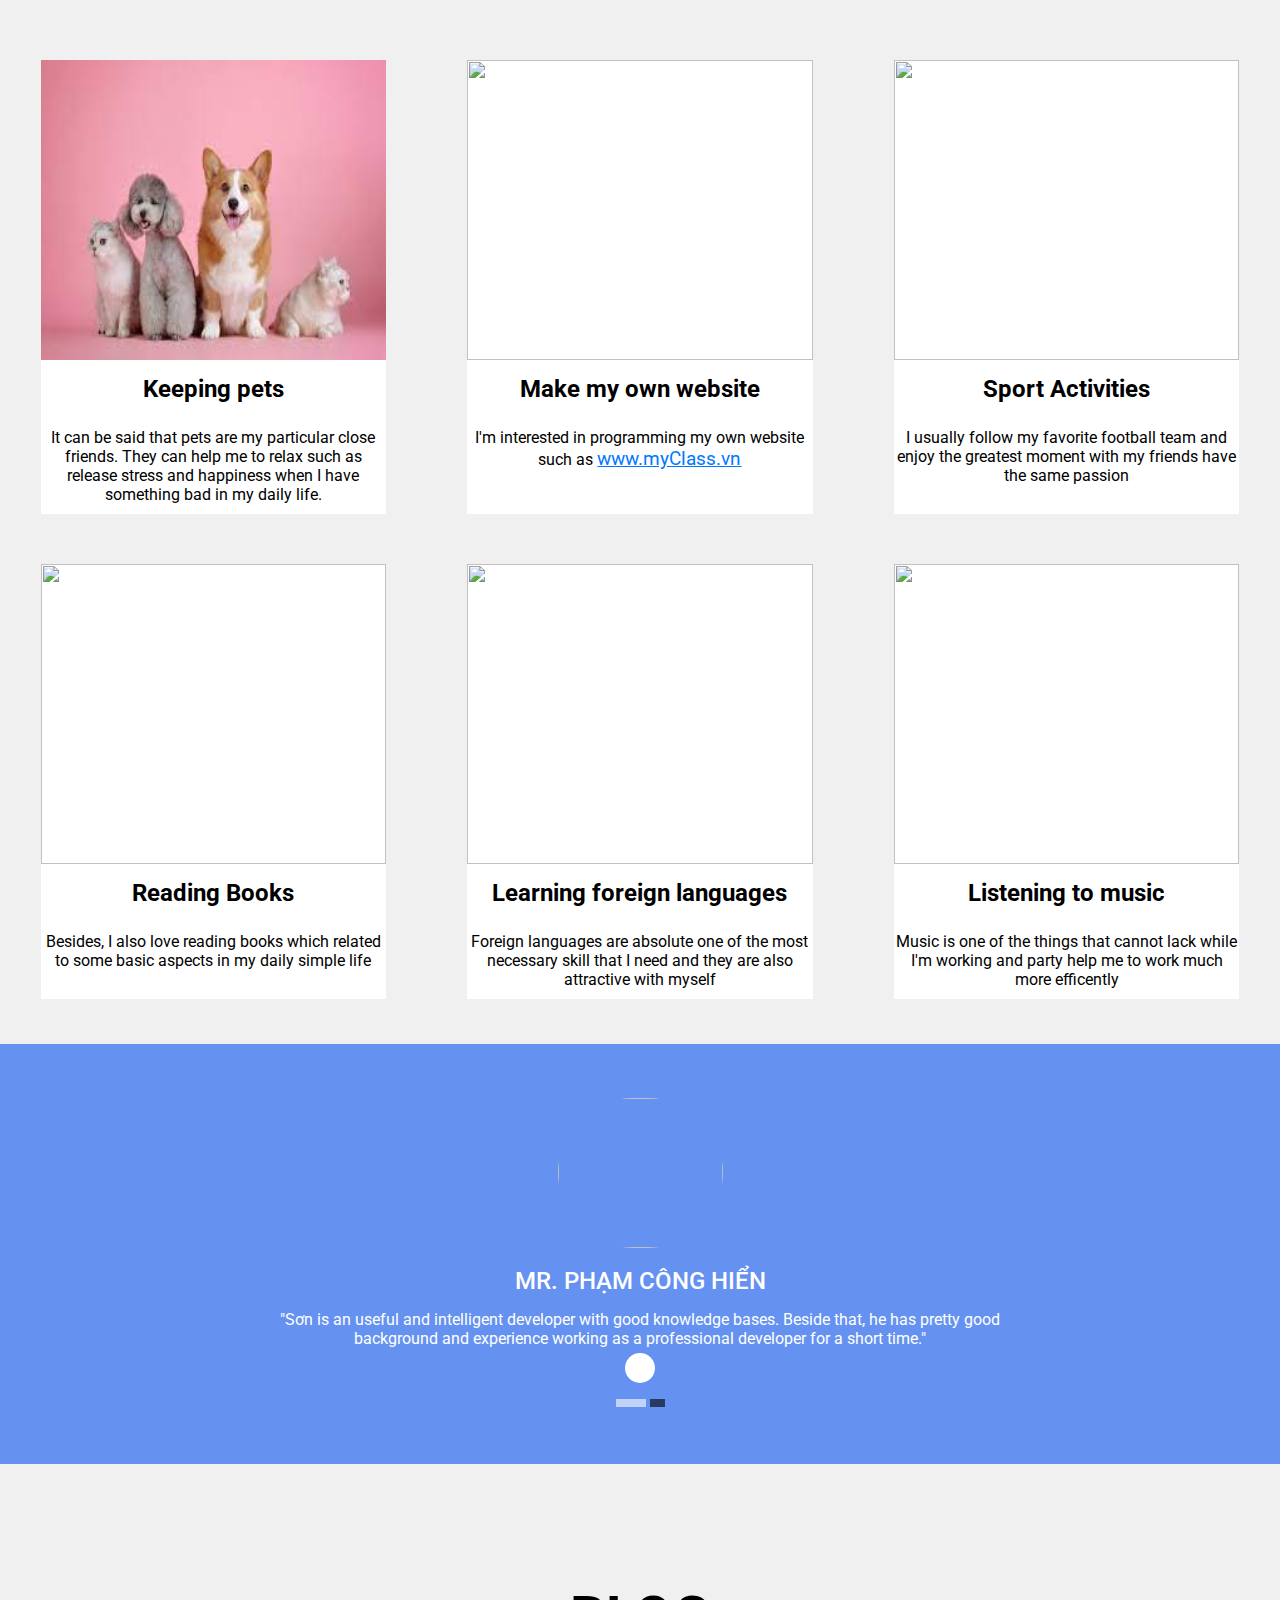
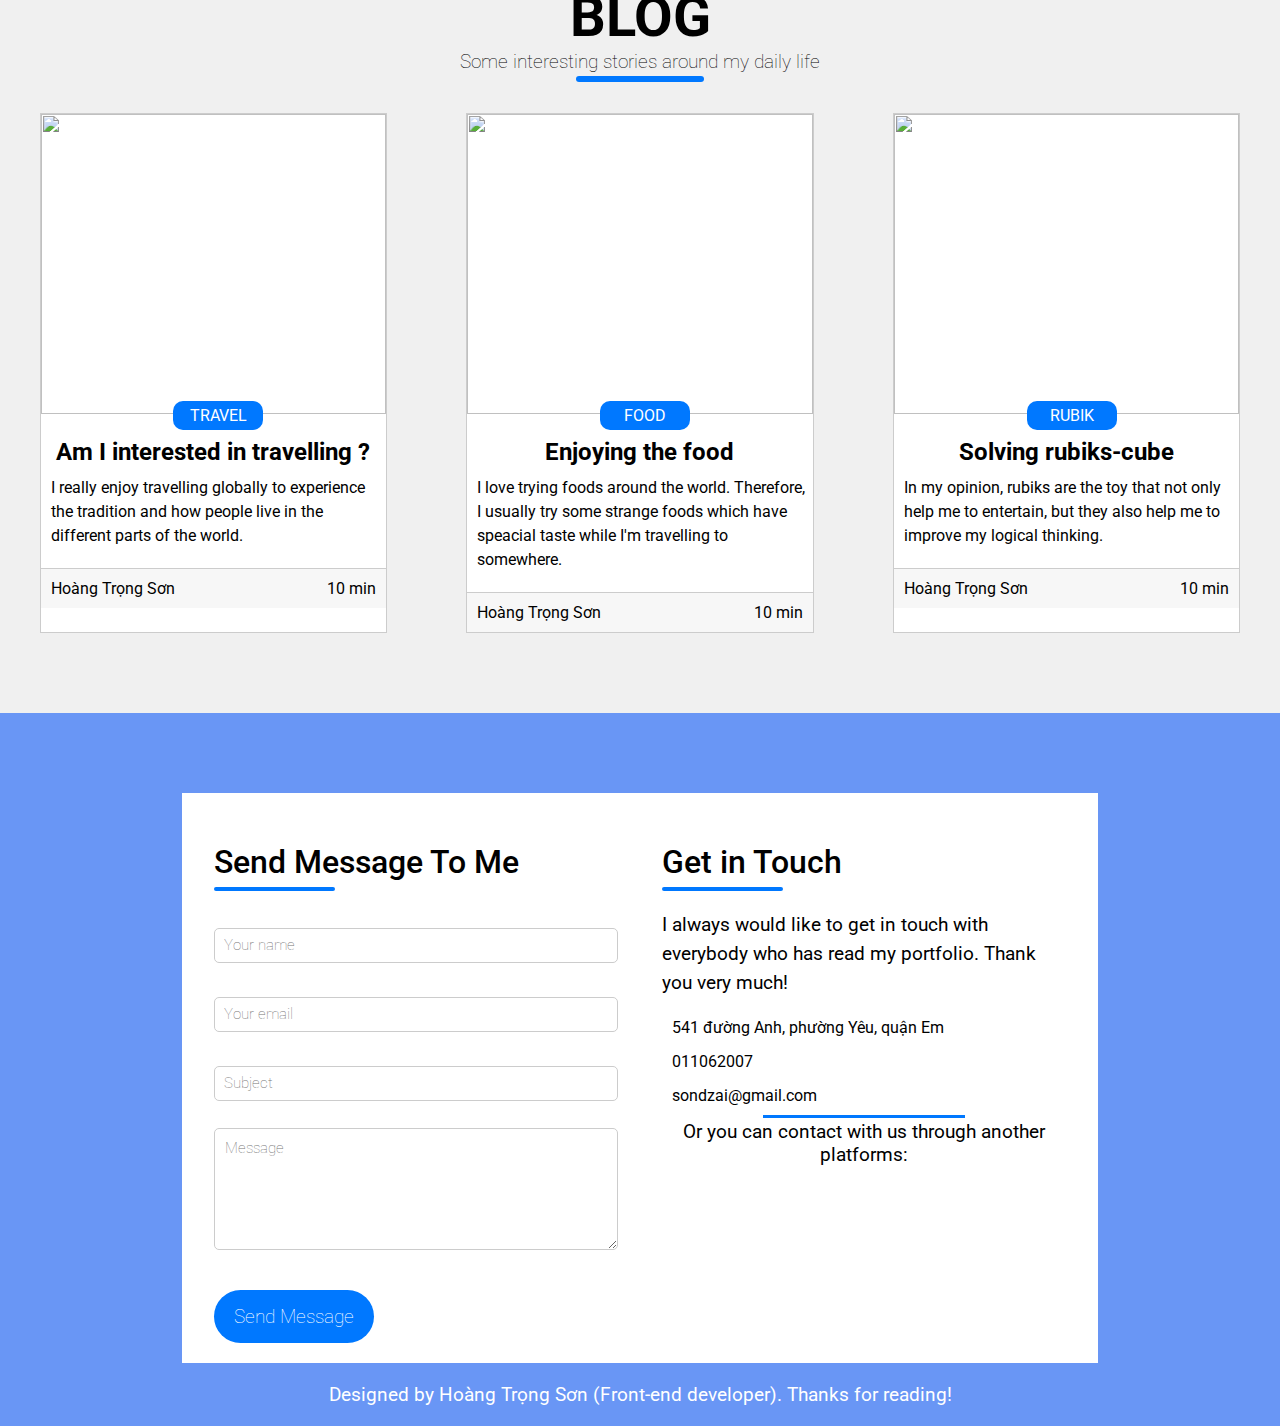
==== commit 95f6743b: "change home image" ====
--- a/index.html
+++ b/index.html
@@ -5,6 +5,7 @@
     <meta http-equiv="X-UA-Compatible" content="IE=edge">
     <meta name="viewport" content="width=device-width, initial-scale=1.0">
     <link rel="stylesheet" href="style.css">
+    <link rel="stylesheet" href="style-responsive.css">
     <script src="https://kit.fontawesome.com/242802cdc7.js" crossorigin="anonymous"></script>
     <title>Portfolio</title>
 </head>
--- a/style.css
+++ b/style.css
@@ -72,7 +72,7 @@
 }
 /* ? Introduction */
 .title-myself{
-    background-image: url("https://scontent.fsgn13-4.fna.fbcdn.net/v/t1.6435-9/153119009_101711661978244_7335922092359545185_n.jpg?_nc_cat=107&ccb=1-7&_nc_sid=174925&_nc_ohc=idwTeMYONsAAX-cTs5x&_nc_ht=scontent.fsgn13-4.fna&oh=00_AfCbqPto-ADCocAufs2QsbWrERvpW4y-UyUL8r_QsxLq5g&oe=64643ADD");
+    background-image: url("images/myself-image.jpg");
     position: relative;
     height: 500px;
     background-repeat: no-repeat;
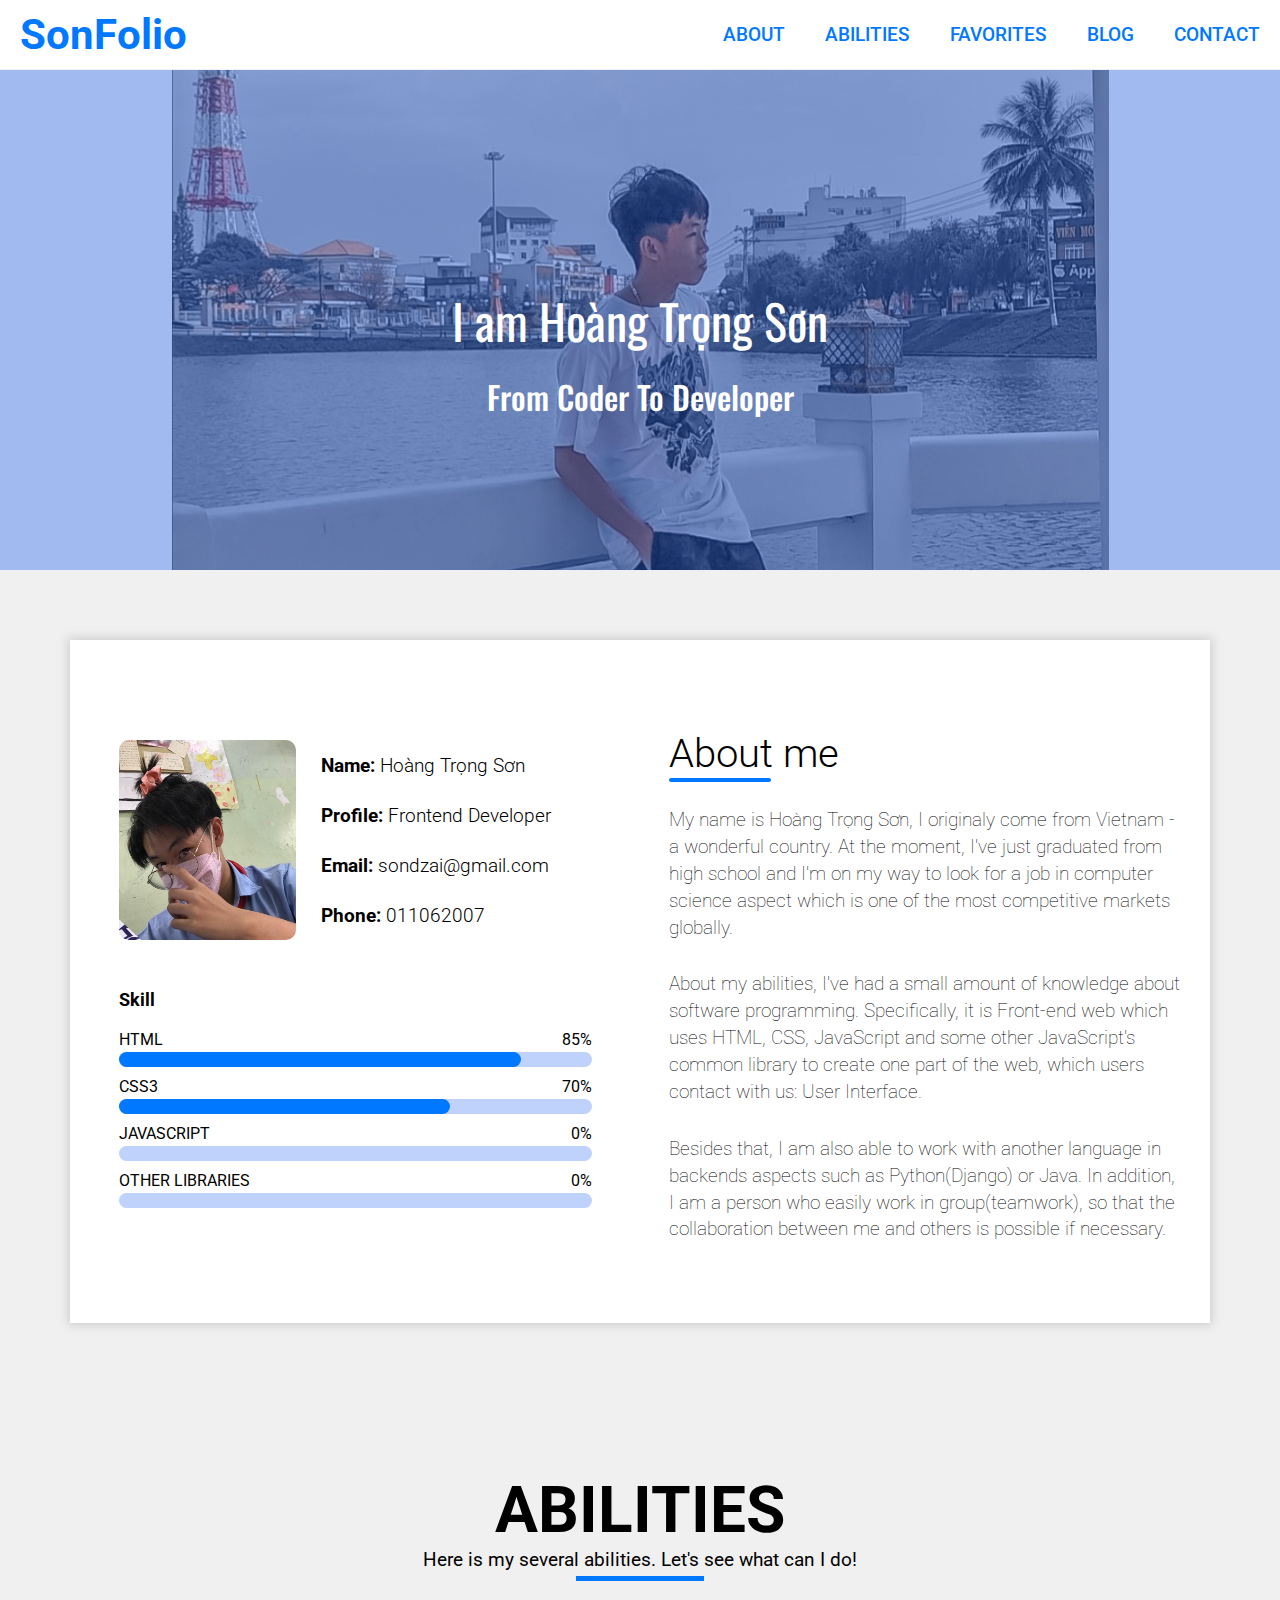
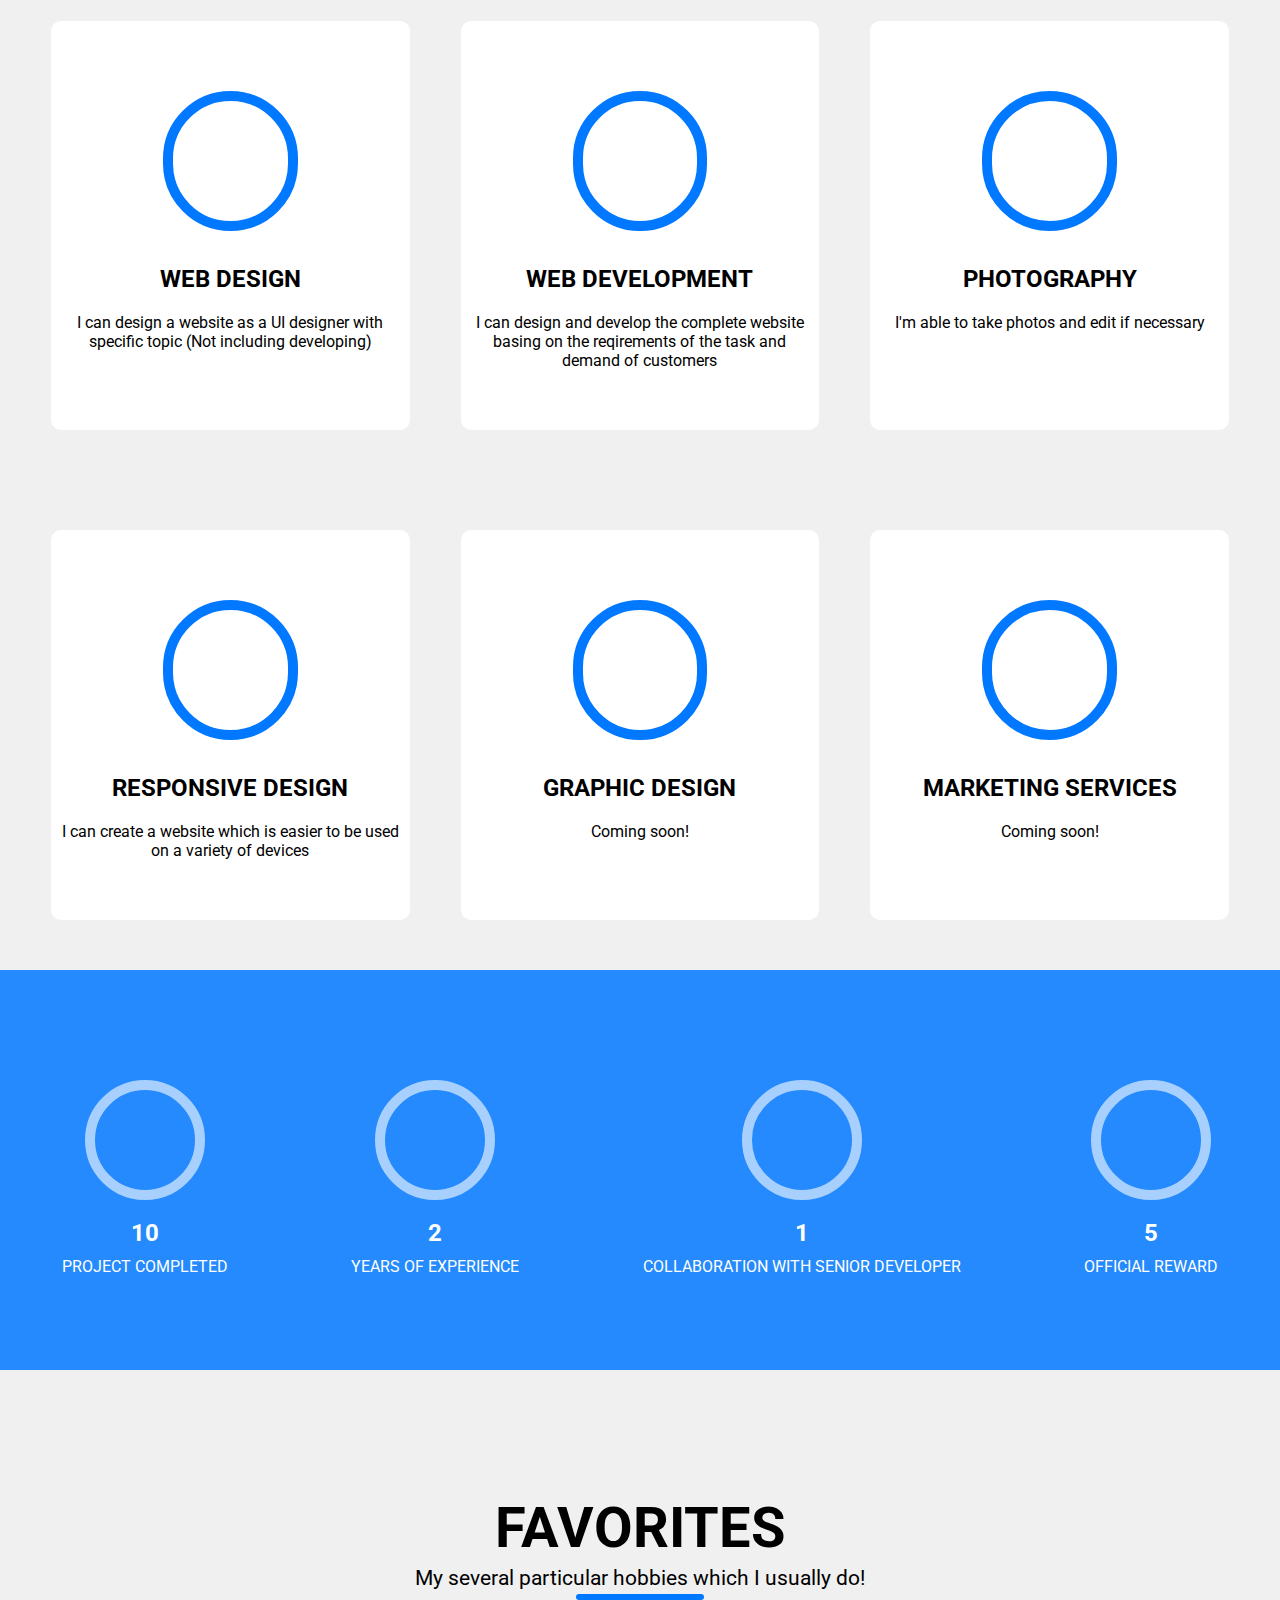
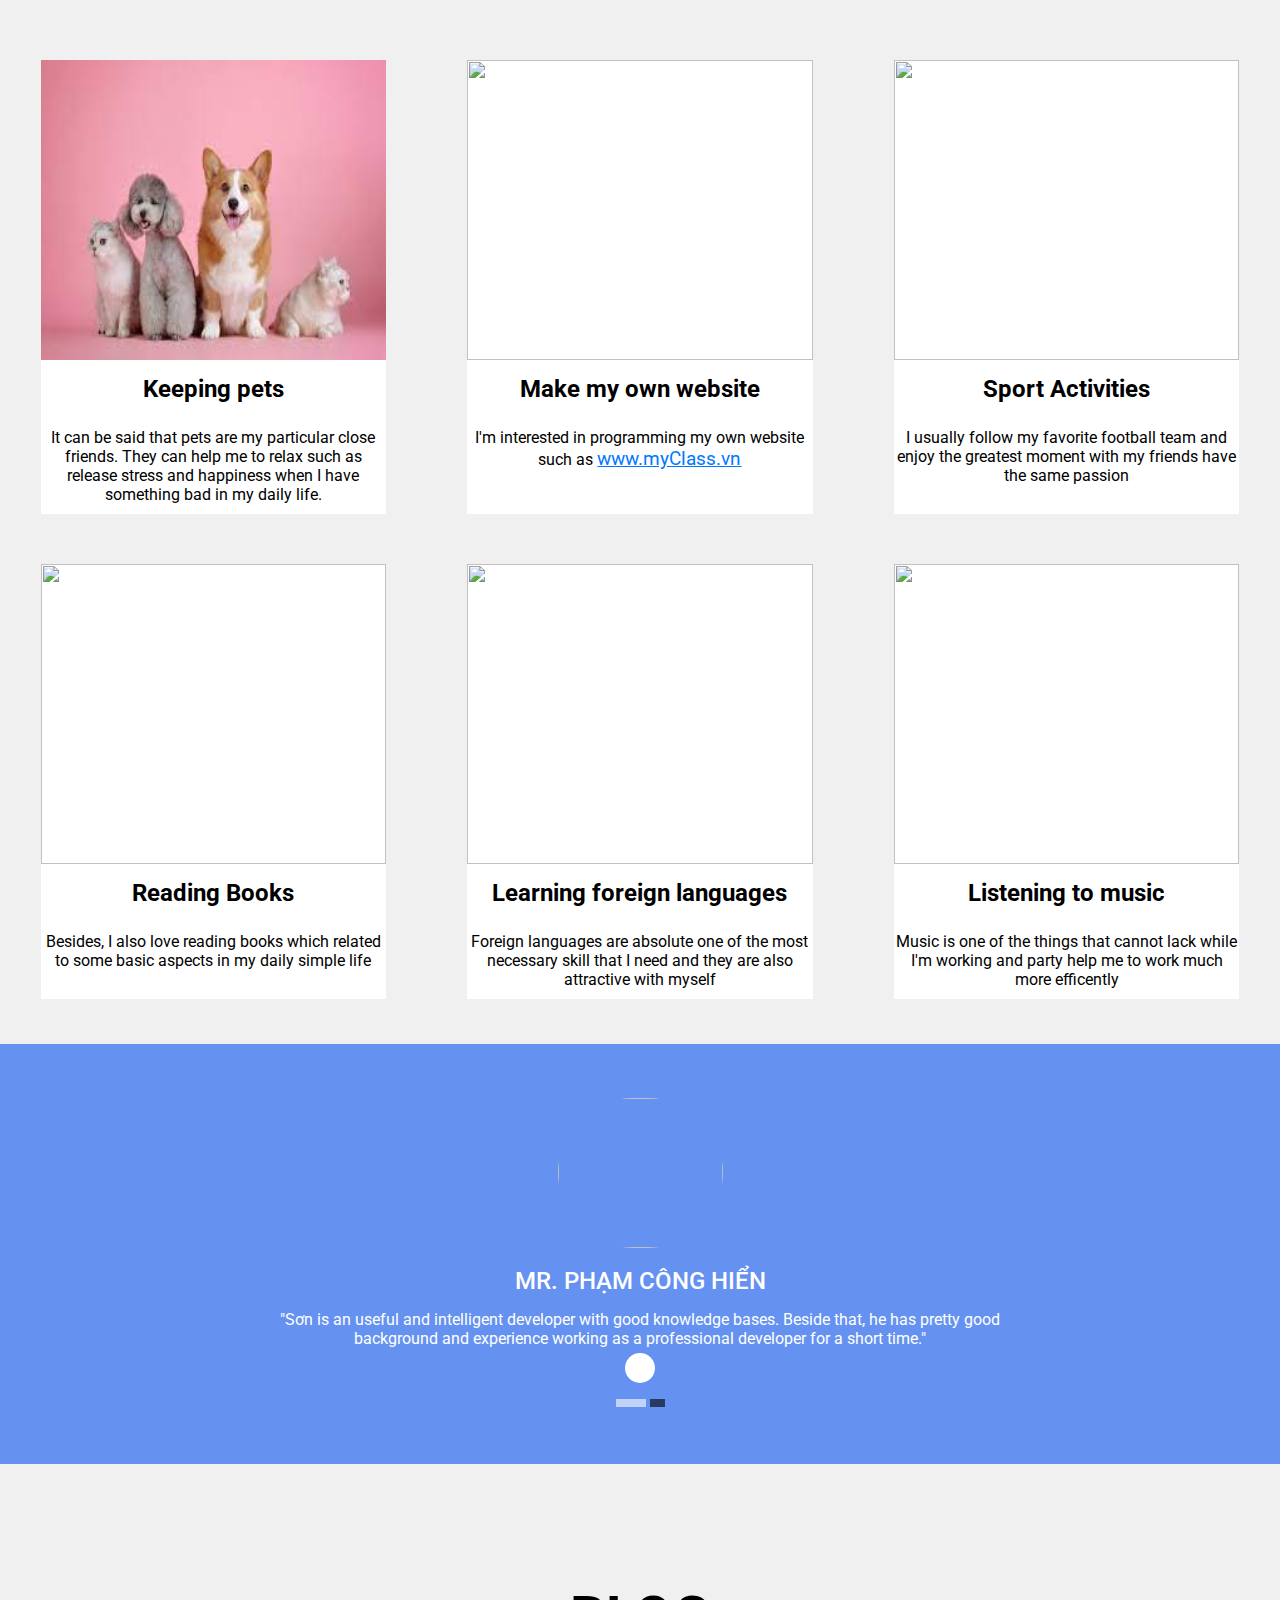
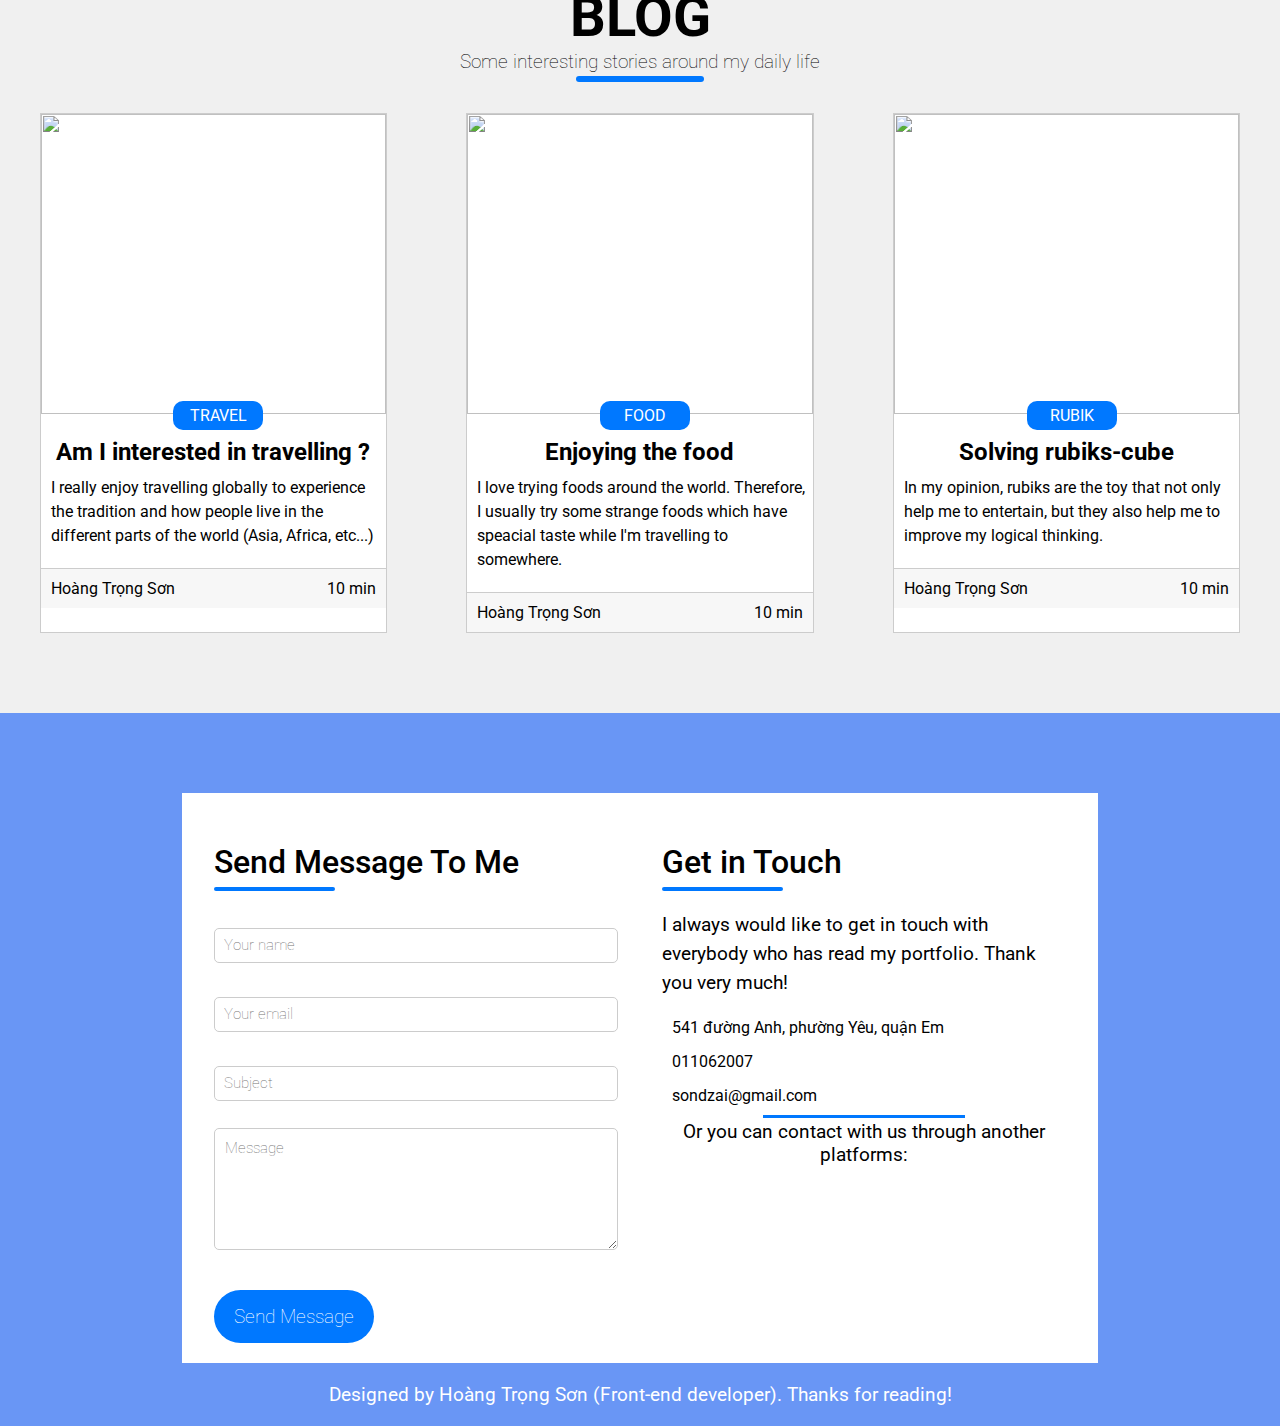
==== commit 0ec2b1ae: "add responsive for table and mobile" ====
--- a/index.html
+++ b/index.html
@@ -19,6 +19,9 @@
                 </a>
             </div>
             <nav class="header__nav">
+                <div class="navbar__icon">
+                    <i class="fa-solid fa-bars"></i>
+                </div>
                 <ul class="navbar__list">
                     <li class="navbar__elements">
                         <a href="#about">
@@ -308,7 +311,7 @@
                             <h3>Am I interested in travelling ?</h3>
                             <p>
                                 I really enjoy travelling globally to experience the tradition and how people live in 
-                                the different parts of the world.
+                                the different parts of the world (Asia, Africa, etc...)
                             </p>
                         </div>
                         <div class="blog__footer">
--- a/style-responsive.css
+++ b/style-responsive.css
@@ -0,0 +1,165 @@
+/** Navbar icon for tablet + mobile */
+.navbar__icon{
+    display: none;
+}
+/** table: width <= 768px and width < 1023px */
+@media only screen and (min-width: 768px) and (max-width: 1023px) {
+    /* ? NAVBAR */
+    .navbar__list {
+        display: none;
+    }
+    .navbar__icon {
+        display: block;
+        font-size: 1.2rem;
+        margin-right: 10px;
+    }
+    .navbar__icon:hover {
+        cursor: pointer;
+        opacity: 0.5;
+    }
+    /* ? ABOUT */
+    .infor-myself{
+        flex-direction: column;
+        justify-content: unset;
+        margin: 30px;
+        padding-top: 10px;
+    }
+    .infor-myself img{
+        height: 280px;
+    }
+    .identification,
+    .description{
+        width: 100%;
+    }
+    .description{
+        text-align: left;
+        margin: 0 10px;
+    }
+
+    /* ? ABILITIES */
+    .service__card{
+        width: 45%;
+        margin: 40px 10px;
+    }
+
+    /* ? ACHIEVEMENT */
+    .achievement{
+        padding-bottom: 30px;
+        flex-wrap: wrap;
+    }
+    .achievement > div {
+        width: 45%;
+    }
+
+    /* ? FAVORITES */
+    .portfo__card{
+        width: 45%;
+    }
+
+    /* ? BLOG */
+    .blog__content{
+        flex-wrap: wrap;
+    }
+    .blog__card{
+        width: 42%;
+        margin-top: 20px;
+    }
+
+    .contact {
+        width: 90%;
+    }
+}
+
+/** Small tablet + mobile: width <= 600px */
+@media only screen and (max-width: 600px) {
+    /* ? NAVBAR */
+    .navbar__list {
+        display: none;
+    }
+    .navbar__icon {
+        display: block;
+        font-size: 1.2rem;
+        margin-right: 10px;
+    }
+    .navbar__icon:hover {
+        cursor: pointer;
+        opacity: 0.5;
+    }
+
+    .title-myself::after{
+        text-align: center;
+    }
+
+     /* ? ABOUT */
+    .infor-myself{
+        flex-direction: column;
+        justify-content: unset;
+        margin: 5px;
+        margin-top: 20px;
+        padding-top: 10px;
+    }
+    .title-myself p {
+        font-size: 1.2rem;
+    }
+    .infor-myself img{
+        height: 150px;
+    }
+    .identification,
+    .description{
+        width: 100%;
+    }
+    .description{
+        text-align: left;
+        margin: 0 10px;
+        margin-left: 5px;
+    }
+        /* ? ABILITIES */
+    .service__card{
+        width: 90%;
+        margin: 20px 0;
+    }
+    /* ? ACHIEVEMENT */
+    .achievement{
+        flex-wrap: wrap;
+        align-items: flex-start;
+        padding-bottom: 80px;
+    }
+    .achievement > div {
+        width: 45%;
+    }
+    /* ? FAVORITES */
+    .portfo__card{
+        width: 80%;
+    }
+    /* ? COMMENT */
+    .comment {
+        padding: 40px 0;
+    }
+    .comment .container img{
+        height: 120px ;
+        width: 130px ;
+    }
+    .comment .container h2 {
+        margin: 5px;
+    }
+    /* ? BLOG */
+    .blog__content{
+        flex-wrap: wrap;
+    }
+    .blog__card{
+        width: 90%;
+        margin-top: 20px;
+    }
+    /* ? CONTACT */
+    .contact {
+        width: 90%;
+        flex-direction: column;
+    }
+    .message,
+    .get-in-touch {
+        width: 100%;
+    }
+    .copy-right{
+        text-align: center;
+    }
+}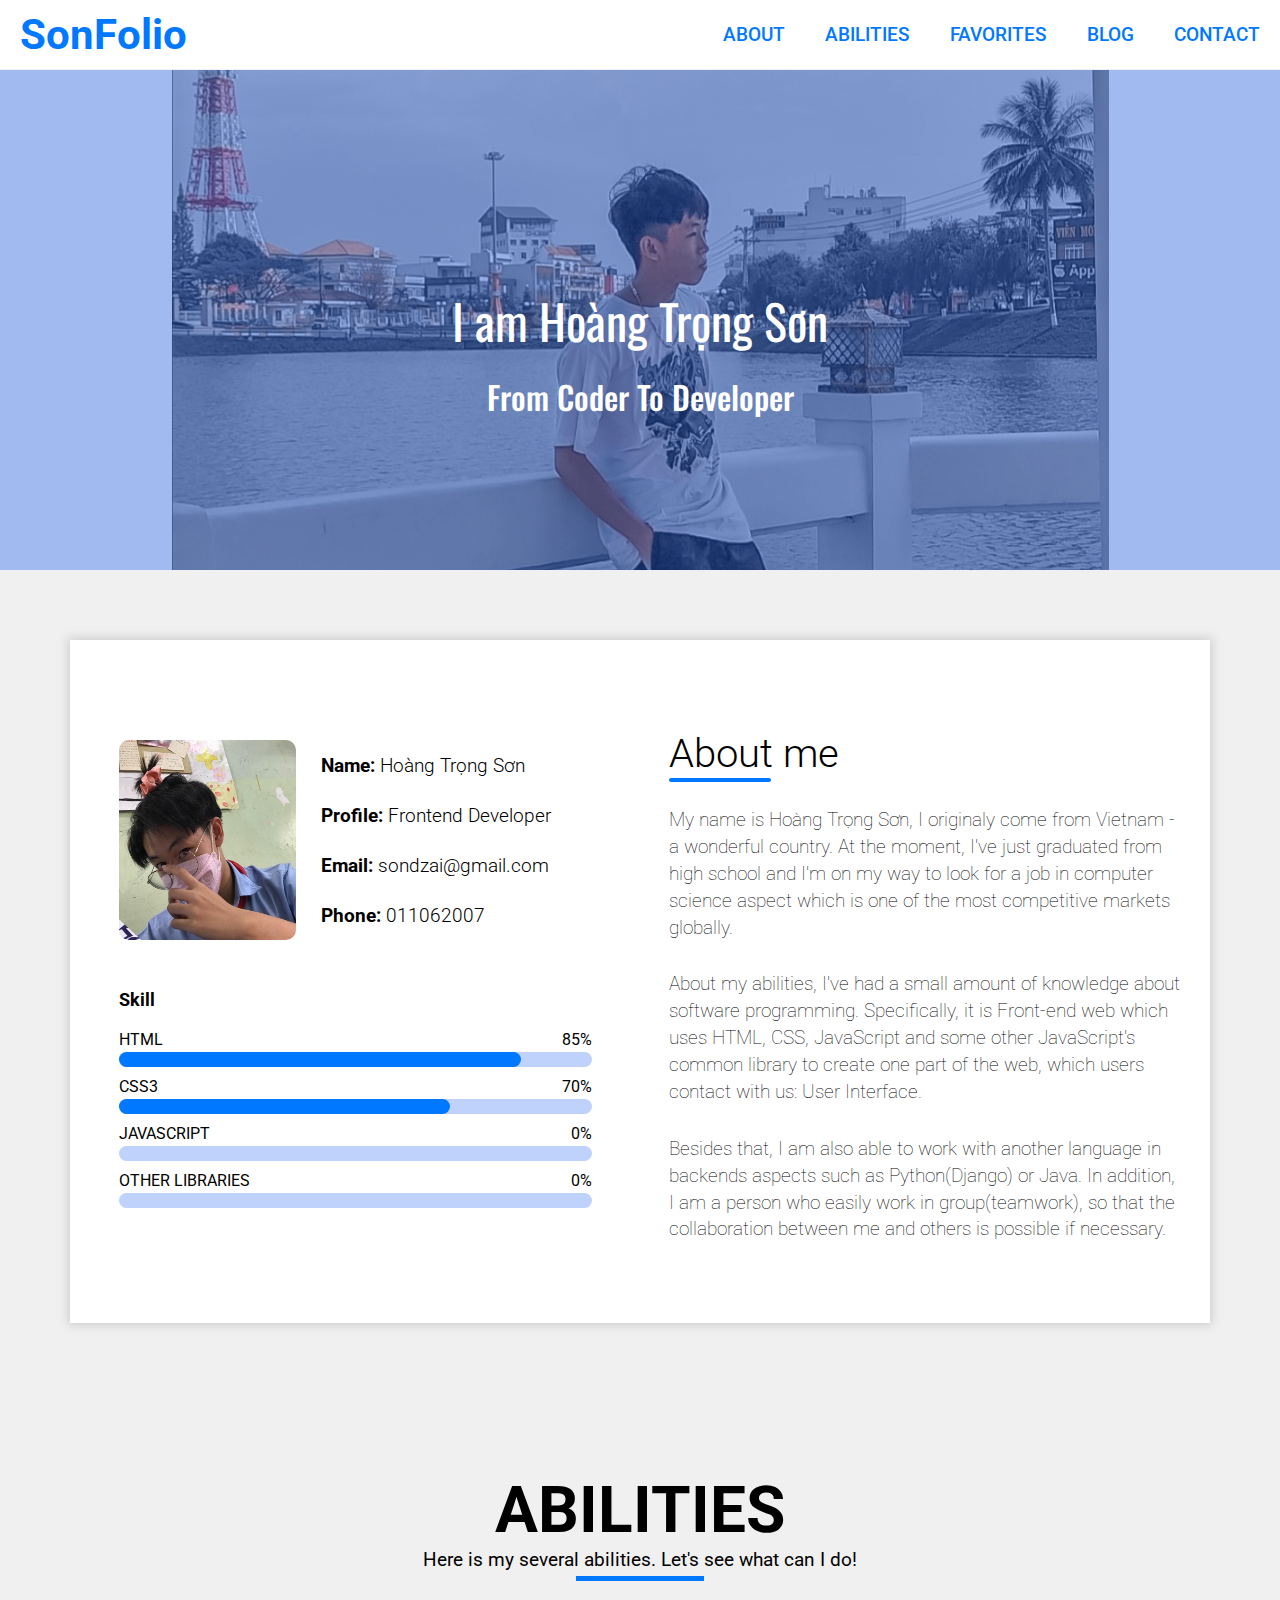
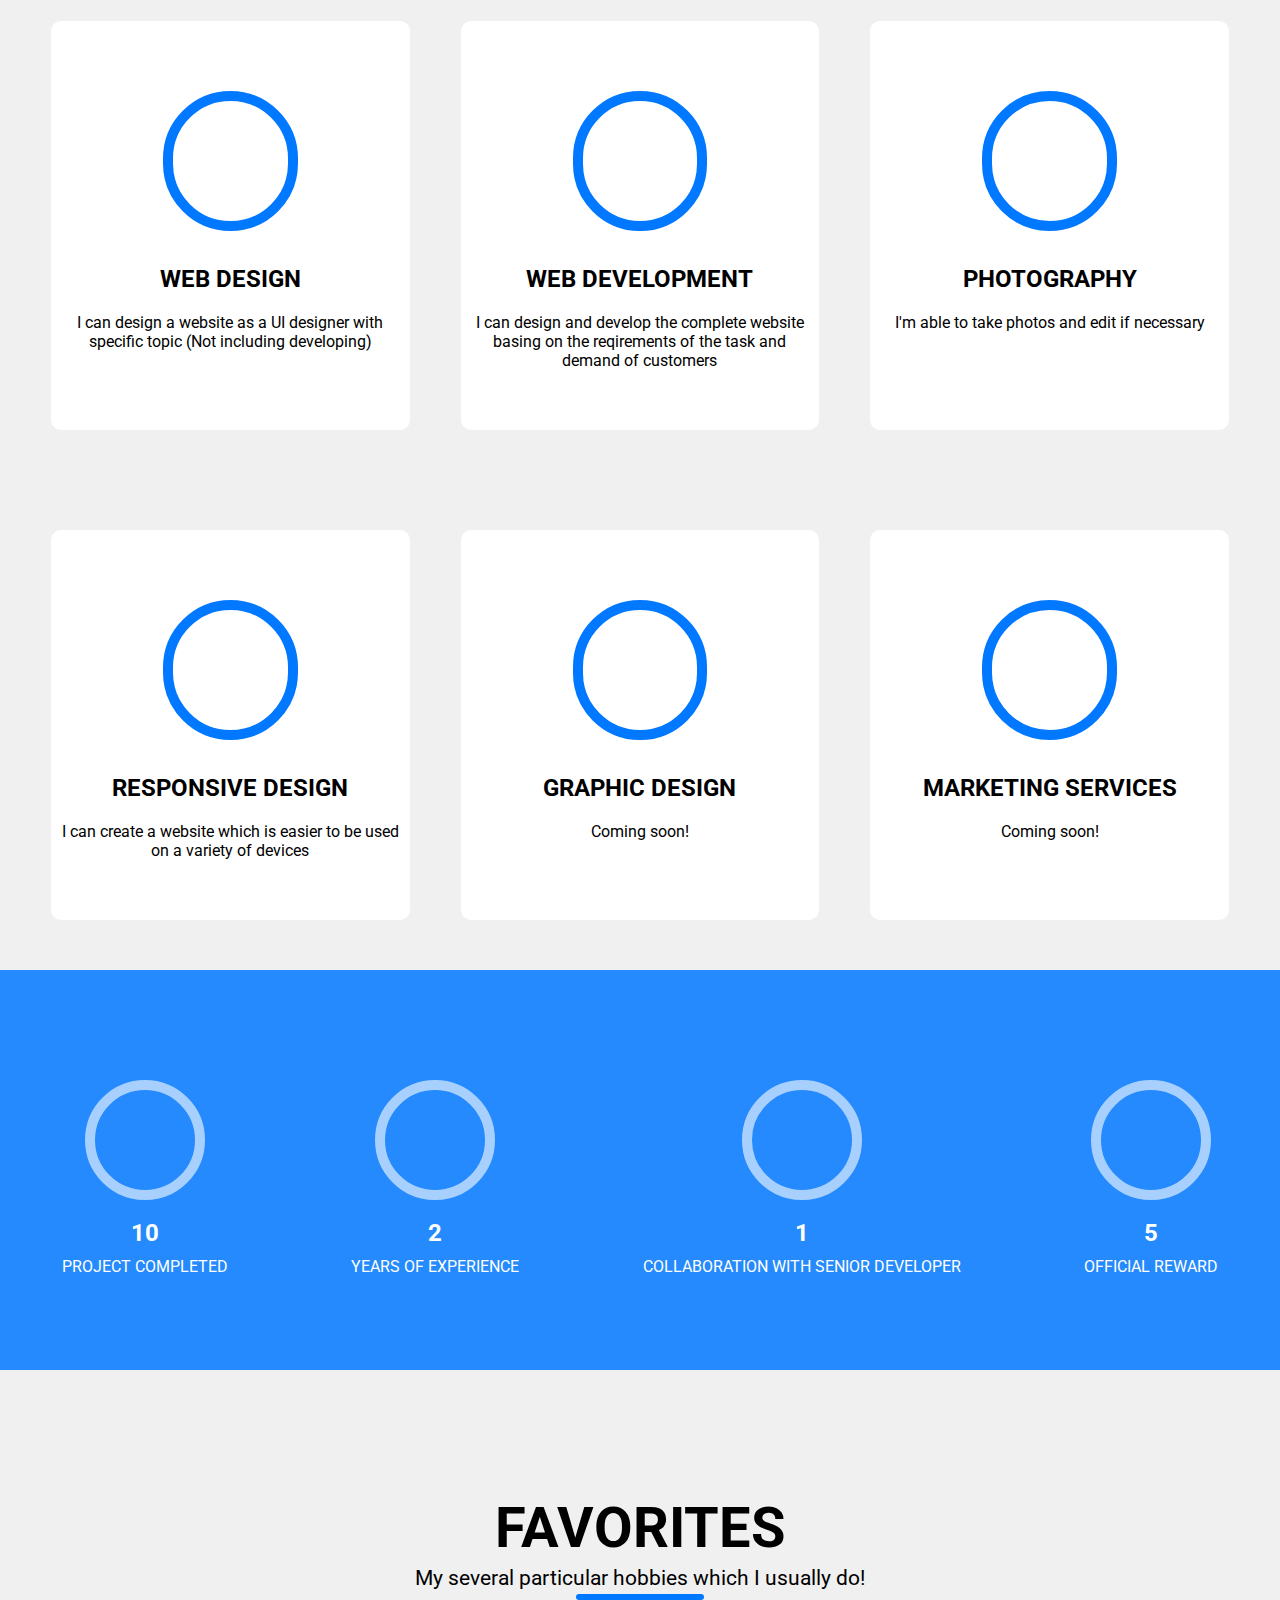
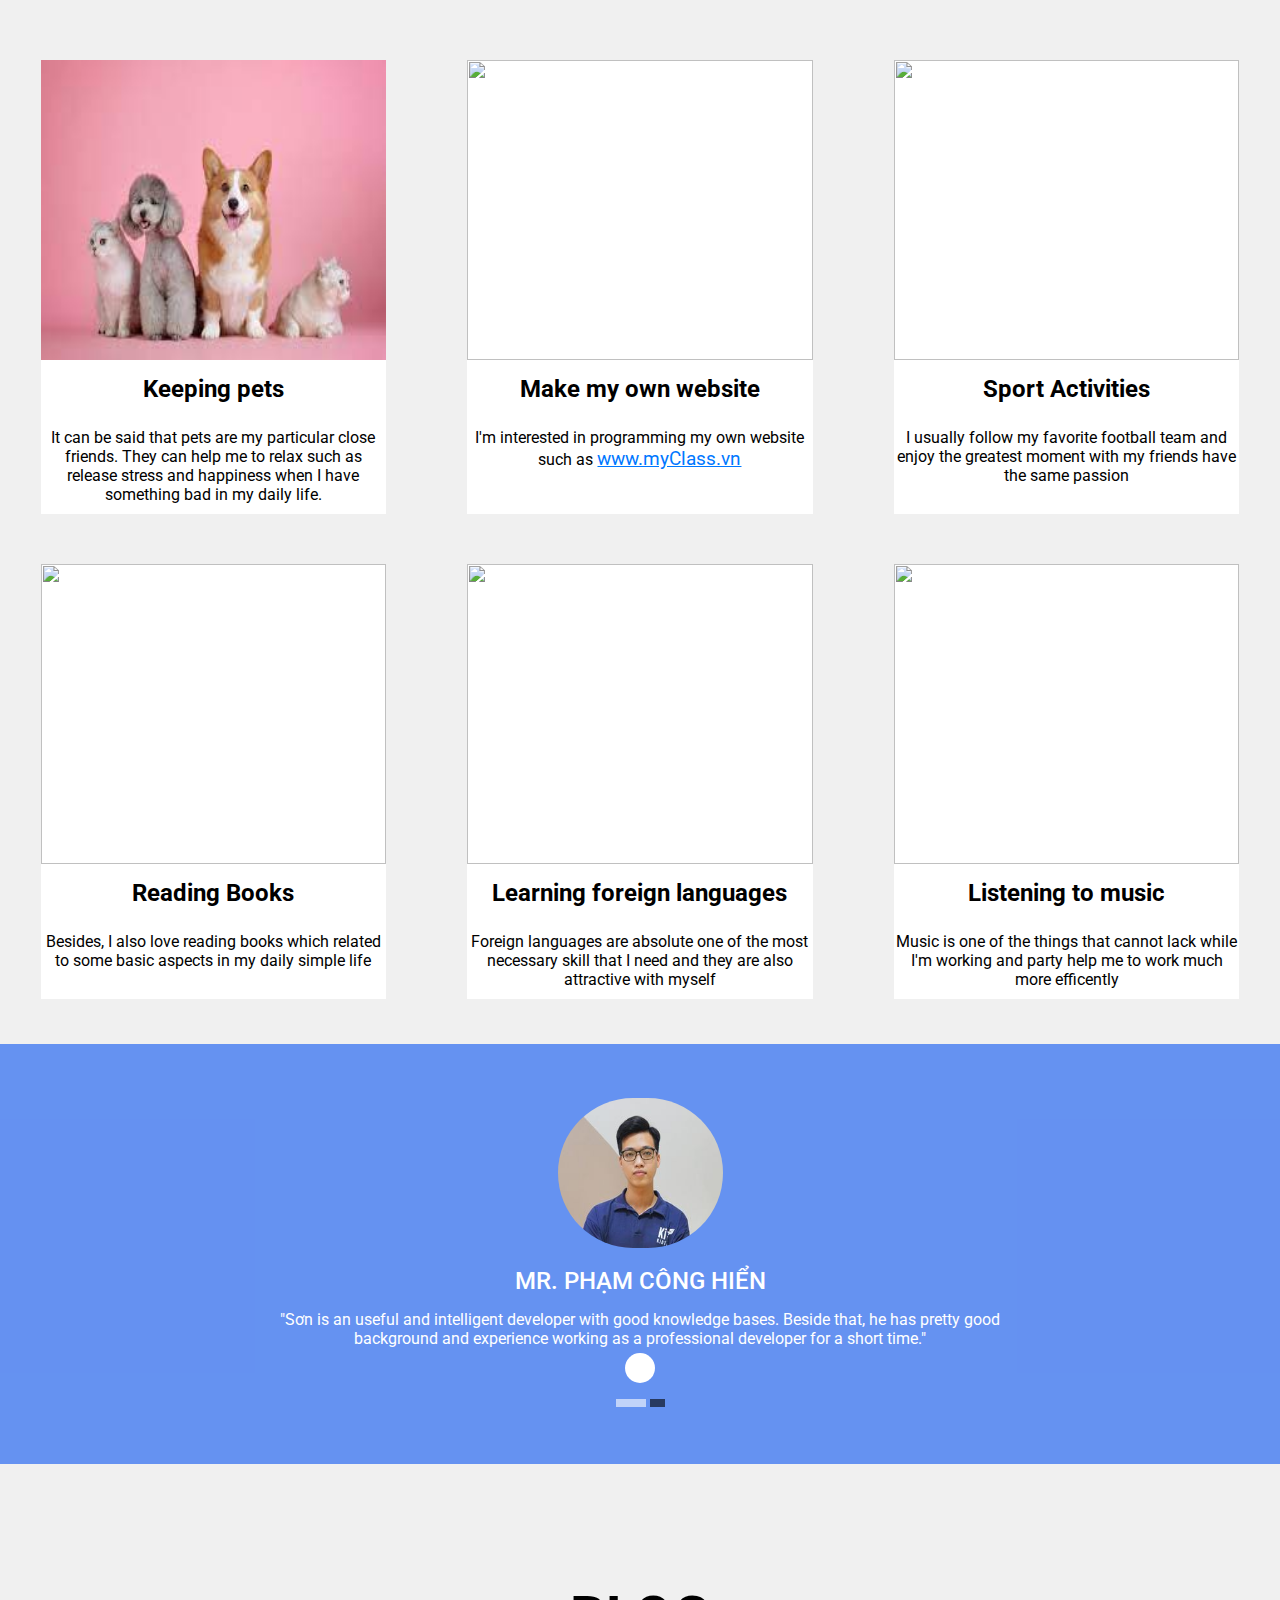
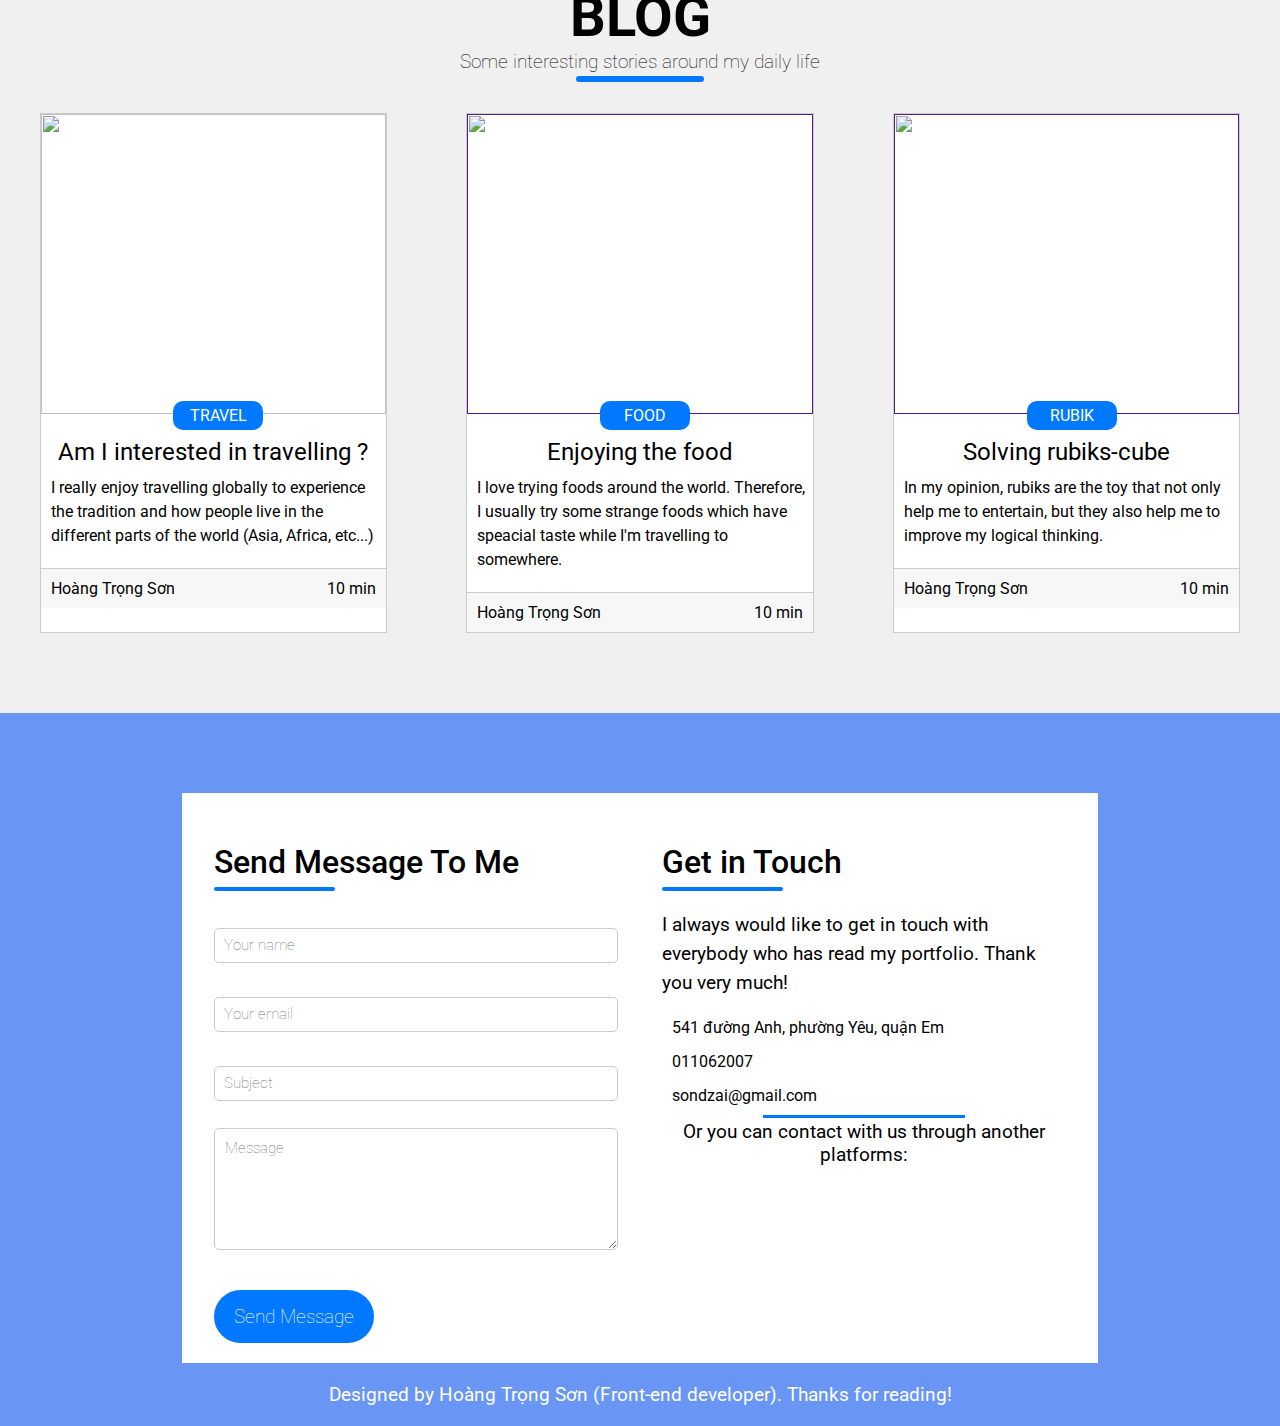
==== commit 730d92e5: "fixed bug index.html + comment's img" ====
--- a/index.html
+++ b/index.html
@@ -4,8 +4,8 @@
     <meta charset="UTF-8">
     <meta http-equiv="X-UA-Compatible" content="IE=edge">
     <meta name="viewport" content="width=device-width, initial-scale=1.0">
-    <link rel="stylesheet" href="style.css">
-    <link rel="stylesheet" href="style-responsive.css">
+    <link rel="stylesheet" href="/CSS/style.css">
+    <link rel="stylesheet" href="/CSS/style-responsive.css">
     <script src="https://kit.fontawesome.com/242802cdc7.js" crossorigin="anonymous"></script>
     <title>Portfolio</title>
 </head>
@@ -18,10 +18,8 @@
                     <h1>SonFolio</h1>
                 </a>
             </div>
+            <!-- ? Header for PC (not responsive) -->
             <nav class="header__nav">
-                <div class="navbar__icon">
-                    <i class="fa-solid fa-bars"></i>
-                </div>
                 <ul class="navbar__list">
                     <li class="navbar__elements">
                         <a href="#about">
@@ -45,6 +43,42 @@
                     </li>
                     <li class="navbar__elements">
                         <a href="#contact">
+                            CONTACT
+                        </a>
+                    </li>
+                </ul>
+            </nav>
+
+            <!-- ? Header for tablet + mobile (responsive) -->
+            <nav class="nav__responsive">
+                <ul>
+                    <li>
+                        <a href="#about">
+                            <i class="fa-regular fa-address-card"></i>
+                            ABOUT
+                        </a>
+                    </li>
+                    <li>
+                        <a href="#service">
+                            <i class="fa-solid fa-laptop-file"></i>
+                            ABILITIES
+                        </a>
+                    </li>
+                    <li>
+                        <a href="#portfo">
+                            <i class="fa-regular fa-bookmark"></i>
+                            FAVORITES
+                        </a>
+                    </li>
+                    <li>
+                        <a href="#blog">
+                            <i class="fa-brands fa-blogger-b"></i>
+                            BLOG
+                        </a>
+                    </li>
+                    <li>
+                        <a href="#contact">
+                            <i class="fa-solid fa-phone-volume"></i>
                             CONTACT
                         </a>
                     </li>
@@ -68,7 +102,7 @@
                 <div class="identification">
                     <!-- ? Personal information -->
                     <div class="personal-infor">
-                        <img src="images/self.jpg" alt="">
+                        <img src="/HTML/images/self.jpg" alt="">
                         <div class="basic-infor">
                             <div class="name"><span style="font-weight: bold;">Name: </span>Hoàng Trọng Sơn</div>
                             <div class="profile"><span style="font-weight: bold;">Profile: </span>Frontend Developer</div>
@@ -281,7 +315,7 @@
             <!-- ? COMMENT -->
             <div class="comment">
                 <div class="container">
-                    <img src="https://scontent.fsgn13-2.fna.fbcdn.net/v/t1.15752-9/344300595_953488435894912_7391269573254556596_n.jpg?_nc_cat=106&ccb=1-7&_nc_sid=ae9488&_nc_ohc=BXlSGd-_G54AX9sHAyT&_nc_ht=scontent.fsgn13-2.fna&oh=03_AdS_DChO-ouziPU0y0K1oTPaqx0BGnVznuGOIGLxGnfrHw&oe=64780D78" alt="">
+                    <img src="/HTML/images/anh-Hiển.jpg" alt="">
                     <h2>MR. PHẠM CÔNG HIỂN</h2>
                     <p>
                         "Sơn is an useful and intelligent developer with good knowledge bases. Beside that, he has pretty good background
@@ -306,9 +340,11 @@
                 <!-- ? Blog 1 -->
                 <div class="blog__content">
                     <div class="blog__card">
-                        <img style="height: 300px;" src="https://images.unsplash.com/photo-1503220317375-aaad61436b1b?ixlib=rb-4.0.3&ixid=MnwxMjA3fDB8MHxzZWFyY2h8MTd8fHRyYXZlbHxlbnwwfHwwfHw%3D&w=1000&q=80" alt="">
+                        <a href="/HTML/travel.html" class="image-link">
+                            <img style="height: 300px;" src="https://images.unsplash.com/photo-1503220317375-aaad61436b1b?ixlib=rb-4.0.3&ixid=MnwxMjA3fDB8MHxzZWFyY2h8MTd8fHRyYXZlbHxlbnwwfHwwfHw%3D&w=1000&q=80" alt="">
+                        </a>
                         <div class="blog__container blog-travel">
-                            <h3>Am I interested in travelling ?</h3>
+                            <a href="/HTML/travel.html">Am I interested in travelling ?</a>
                             <p>
                                 I really enjoy travelling globally to experience the tradition and how people live in 
                                 the different parts of the world (Asia, Africa, etc...)
@@ -328,9 +364,11 @@
                     </div>
                     <!-- ? Blog 2 -->
                     <div class="blog__card">
-                        <img style="height: 300px;" src="https://media.istockphoto.com/id/1316145932/photo/table-top-view-of-spicy-food.jpg?s=612x612&w=0&k=20&c=eaKRSIAoRGHMibSfahMyQS6iFADyVy1pnPdy1O5rZ98=" alt="">
+                        <a href="">
+                            <img style="height: 300px;" src="https://media.istockphoto.com/id/1316145932/photo/table-top-view-of-spicy-food.jpg?s=612x612&w=0&k=20&c=eaKRSIAoRGHMibSfahMyQS6iFADyVy1pnPdy1O5rZ98=" alt="">
+                        </a>
                         <div class="blog__container blog-food">
-                            <h3>Enjoying the food</h3>
+                            <a href="">Enjoying the food</a>
                             <p>I love trying foods around the world. Therefore, I usually try some strange foods which have speacial taste while I'm travelling to somewhere.</p>
                         </div>
                         <div class="blog__footer">
@@ -347,9 +385,11 @@
                     </div>
                     <!-- ? Blog 3 -->
                     <div class="blog__card">
-                        <img style="height: 300px;" src="https://i.guim.co.uk/img/media/c864d66a04f6135748478eb353c236ba6d8f9939/384_499_4800_2880/master/4800.jpg?width=1200&height=900&quality=85&auto=format&fit=crop&s=d620d20066f7a61208ace482d468cfe9" alt="">
+                        <a href="">
+                            <img style="height: 300px;" src="https://i.guim.co.uk/img/media/c864d66a04f6135748478eb353c236ba6d8f9939/384_499_4800_2880/master/4800.jpg?width=1200&height=900&quality=85&auto=format&fit=crop&s=d620d20066f7a61208ace482d468cfe9" alt="">
+                        </a>
                         <div class="blog__container blog-rubik">
-                            <h3>Solving rubiks-cube</h3>
+                            <a href="">Solving rubiks-cube</a>
                             <p>
                                 In my opinion, rubiks are the toy that not only help me to entertain, but they also help me to improve my
                                 logical thinking.
@@ -427,4 +467,4 @@
         </footer>
     </div>
 </body>
-</html>+</html>
--- a/CSS/style.css
+++ b/CSS/style.css
@@ -0,0 +1,755 @@
+@import url('https://fonts.googleapis.com/css2?family=Delicious+Handrawn&family=Josefin+Sans:ital,wght@1,300&family=Poppins&family=Roboto&display=swap');
+@import url('https://fonts.googleapis.com/css2?family=Delicious+Handrawn&family=Josefin+Sans:ital,wght@1,300&family=Oswald&family=Poppins&family=Roboto&display=swap');
+
+:root{
+    --black-color: #000;
+    --white-color: #fff;
+    --main-color: #0078ff;
+    --light-main-color: #0077ffd8;
+    --skill-bar-html: 85%;
+    --skill-bar-css: 70%;
+    --skill-bar-js: 0%;
+    --skill-bar-other: 0%;
+}
+
+*{
+    margin: 0;
+    padding: 0;
+    font-family: 'Roboto', sans-serif;
+}
+/* ? Header */
+.header{
+    display: flex;
+    align-items: center;
+    justify-content: space-between;
+    background-color: var(--white-color);
+    color: var(--main-color);
+    position: fixed;
+    width: 100%;
+    padding: 10px 0;
+    z-index: 10;
+}   
+.header__logo{
+    padding-left: 20px;
+    font-size: 1.3rem;
+}
+.header__logo a{
+    color: var(--main-color);
+    text-decoration: none;
+}
+.navbar__list{
+    list-style: none;
+    display: flex;
+}
+.navbar__elements{
+    font-weight: 500;
+    font-size: 1.2rem;
+}
+.navbar__elements a{
+    padding: 20px 20px;
+    text-decoration: none;
+    color: var(--main-color);
+    position: relative;
+}
+.navbar__elements a::after{
+    content: "";
+    position: absolute;
+    bottom: 20px;
+    left: 18px;
+    width: 0;
+    height: 2px;
+    background-color: var(--main-color);
+    transition: all 0.5s ease-in-out;
+}
+.navbar__elements a:hover::after{
+    width: 50%;
+}
+/* ? Body */
+.body{
+    /* margin-top: 70px; */
+    padding-top: 70px;
+    background-color: #f0f0f0;
+}
+/* ? Introduction */
+.title-myself{
+    background-image: url("/HTML/images/myself-image.jpg");
+    position: relative;
+    height: 500px;
+    background-repeat: no-repeat;
+    background-position-x: center;
+}
+.title-myself::after{
+    content: "I am Hoàng Trọng Sơn";
+    font-family: 'Oswald', sans-serif;
+    display: flex;
+    justify-content: center;
+    align-items: center;
+    color: var(--white-color);
+    background-color: rgba(42, 105, 241, 0.4);
+    width: 100%;
+    height: 100%;
+    position: absolute;
+    font-size: 3rem;
+    text-align: center;
+}
+.title-myself p{
+    font-size: 2rem;
+    margin-top: 20px;
+    font-weight: 500;
+    color: var(--white-color);
+    position: relative;
+}
+.wrapper{
+    position: absolute;
+    width: 100%;
+    bottom: 30%;
+    text-align: center;
+}
+.wrapper p{
+    z-index: 1;
+    font-family: 'Oswald', sans-serif;
+}
+/* ? Personal Information */
+.infor-myself{
+    background-color: var(--white-color);
+    margin: 70px;
+    display: flex;
+    justify-content: space-around;
+    box-shadow: 0 0 10px 2px #ccc;
+    padding: 50px 0;
+    /* ! box-shadow: x y blur scale color; */
+}
+.identification{
+    width: 45%;
+}
+.personal-infor{
+    display: flex;
+    padding: 50px;
+    padding-left: 20px;
+}
+.personal-infor img{
+    width: 40%;
+    height: 200px;
+    border-radius: 10px;
+}
+.basic-infor{
+    padding-left: 20px;
+    display: flex;
+    flex-direction: column;
+    justify-content: space-around;
+    font-size: 1.2rem;
+}
+.basic-infor div{
+    padding: 5px;
+    font-weight: 300;
+}
+.skill{
+    padding: 20px;
+    padding-top: 0;
+}
+.skill__title{
+    font-weight: bold;
+    font-size: 1.1rem;
+}
+.skill__elements{
+    margin-top: 20px;
+}
+.skill__bar{
+    width: 100%;
+    height: 15px;
+    background-color: rgba(42, 105, 241, 0.3);
+    margin-top: 3px;
+    margin-bottom: 10px;
+    position: relative;
+    border-radius: 10px;
+}
+.skill__bar::before{
+    content: "";
+    position: absolute;
+    height: 100%;
+    width: 0;
+    background-color: var(--main-color);
+    border-radius: 10px;
+}
+.skill__bar::after{
+    content: ""; 
+    position: absolute;
+    right: 0;
+    top: -150%;
+}
+/* ? HTML skill */
+.html::before{
+    width: var(--skill-bar-html);
+}
+.html::after{
+    content: "85%";
+}
+/* ? CSS skill */
+.css::before{
+    width: var(--skill-bar-css);
+}
+.css::after{
+    content: "70%";
+}
+/* ? JS skill */
+.js::before{
+    width: var(--skill-bar-js);
+}
+.js::after{
+    content: "0%";
+}
+/* ? Other skill */
+.other::before{
+    width: var(--skill-bar-other);
+}
+.other::after{
+    content: "0%";
+}
+/* ? Description (About me) */
+.description{
+    width: 45%;
+    padding-top: 20px;
+}
+.des__title{
+    margin: 20px 0;
+    position: relative;
+}
+.des__title h1{
+    font-weight: 300;
+    font-size: 2.5rem;
+}
+.des__title h1::after{
+    content: "";
+    position: absolute;
+    width: 20%;
+    height: 4px;
+    background-color: var(--main-color);
+    bottom: -5px;
+    left: 0;
+    border-radius: 10px;
+}
+.des__paragraph p{
+    margin: 30px 0;
+    font-size: 1.2rem;
+    font-weight: 100;
+    line-height: 1.4;
+}
+/* ? Service */
+.service{
+    padding-top: 80px;
+}
+.service__title{
+    text-align: center;
+    position: relative;
+    font-size: 1.2rem;
+}
+.service__title p::after{
+    content: "";
+    position: absolute;
+    width: 10%;
+    height: 5px;
+    background-color: var(--main-color);
+    bottom: -10px;
+    right: 45%;
+}
+.service__content{
+    display: flex;
+    flex-wrap: wrap;
+    justify-content: space-evenly;
+    /* margin-top: 80px; */
+}
+.service__card{
+    width: 28%;
+    text-align: center;
+    background-color: var(--white-color);
+    margin: 50px 0;
+    border-radius: 10px;
+    padding: 50px 0;
+    transition: box-shadow 0.5s ease-in-out;
+}
+.service__card span{
+    display: inline-block;
+    border-radius: 100px;
+    border: 10px solid var(--main-color);
+    font-size: 3.5rem;
+    /* padding: 10px; */
+    margin: 20px;
+    width: 32%;
+    height: 120px;
+}
+.service__card i{
+    padding-top: 30px;
+}
+.service__card h2{
+    padding: 10px;
+}
+.service__card p{
+    padding: 10px 5px;
+}
+/* ? Hover effect */
+.icon{
+    transition: all 0.5s ease-in-out;
+}
+.service__card:hover .icon{
+    color: var(--white-color);
+    background-color: var(--main-color);
+    border: 10px solid rgba(255, 255, 255, 0.4);
+}
+.service__card:hover{
+    cursor: pointer;
+    box-shadow: 0 0 10px 5px #ccc;
+}
+
+/* ? ACHIEVEMENT */
+.achievement{
+    display: flex;
+    align-items: center;
+    justify-content: space-around;
+    position: relative;
+    /* ? Background*/
+    background-image: url('https://www.redbubble.com/life/wp-content/uploads/2020/08/Desk-Decor.jpg');
+    background-repeat: no-repeat;
+    height: 400px;
+}
+.achievement::after{
+    content: "";
+    position: absolute;
+    width: 100%;
+    height: 100%;
+    background-color: var(--light-main-color);
+    left: 0;
+    top: 0;
+}
+.achievement div{
+    z-index: 1;
+    color: var(--white-color);
+    text-align: center;
+}
+.achieve__content span{
+    display: inline-block;
+    margin: 15px 0;
+    border: 10px solid rgba(255, 255, 255, 0.6);
+    border-radius: 100px;
+    width: 100px;
+    height: 100px;
+}
+.achieve__content span i{
+    margin: 30px 0 20px 0;
+    font-size: 3rem;
+    font-weight: bold;
+}
+.achieve__content p{
+    margin-top: 10px;
+}
+
+/* ? PORTFORLIO */
+.portfo__title{
+    text-align: center;
+    margin: 45px 0;
+}
+.portfo__title h1{
+    font-size: 3.5rem;
+    margin: 5px 0;
+}
+.portfo__title p{
+    font-size: 1.3rem;
+    position: relative;
+}
+.portfo__title p::after{
+    content: "";
+    position: absolute;
+    background-color: var(--main-color);
+    width: 10%;
+    height: 6px;
+    bottom: -40%;
+    left: 45%;
+    border-radius: 100px;
+}
+.portfo__content{
+    display: flex;
+    flex-wrap: wrap;
+    justify-content: space-around;
+    /* text-align: center; */
+}
+.portfo__card{
+    background-color: var(--white-color);
+    width: 27%;
+    margin: 25px 0;
+    /* padding: 20px 10px; */
+    display: flex;
+    flex-direction: column;
+    transition: all 0.25s ease-in-out;
+    text-align: center;
+}
+.portfo__card:hover{
+    box-shadow: 0 0 10px 10px #cccccc;
+    background-color: var(--main-color);
+    cursor: pointer;
+    transform: scale(1.1);
+}
+.portfo__card:hover .infor{
+    color: var(--white-color);
+}
+.portfo__card:hover .infor a{
+    color: white;
+}
+.portfo__card img{
+    height: 300px;
+    width: 100%;
+}
+.portfo__wrapper{
+    display: flex;
+    justify-content: space-between;
+    align-items: center;
+}
+.portfo__wrapper .infor a{
+    text-decoration: underline;
+    color: var(--main-color);
+    font-size: 1.2rem;
+}
+.portfo__wrapper i{
+    color: var(--main-color);
+    font-size: 3rem;
+    margin-left: 10px;
+}
+.portfo__wrapper .infor p{
+    padding: 10px 0;
+}
+.portfo__wrapper .infor h2{
+    padding: 15px 0;
+}
+
+/* ? COMMENT */
+.comment{
+    background-image: url('https://environment.ec.europa.eu/sites/default/files/styles/oe_theme_medium_no_crop/public/2021-07/image_v1_2_0.png?itok=R1wYI0Qa');
+    background-repeat: no-repeat;
+    background-position: center;
+    height: 380px;
+    position: relative;
+    display: flex;
+    align-items: center;
+    justify-content: center;
+    padding: 20px;
+    margin-top: 20px;
+}
+.comment .container{
+    position: absolute;
+    z-index: 1;
+    text-align: center;
+    width: 60%;
+    color: var(--white-color);
+    /* margin-top: 50px; */
+}
+.comment .container img{
+    height: 150px;
+    width: 165px;
+    border-radius: 100px;
+}
+.comment .container h2{
+    font-weight: 500;
+    margin: 15px 0;
+}
+.comment::before{
+    content: "";
+    position: absolute;
+    width: 100%;
+    height: 100%;
+    background-color: rgba(42, 105, 241, 0.7);
+    z-index: 0;
+    top: 0;
+    left: 0;
+}
+.comment .container span{
+    background-color: var(--white-color);
+    color: rgba(42, 105, 241, 0.7);
+    border-radius: 50%;
+    display: inline-block;
+    padding: 15px;
+    margin-top: 5px;
+}
+.comment .container span i{
+    /* padding: 10px; */
+    font-size: 2.5rem;
+}
+.button__container{
+    margin-top: 5px;
+}
+.button__container button{
+    height: 8px;
+    border: none;
+    opacity: 0.6;
+}
+.button__container button:hover{
+    cursor: pointer;
+    opacity: 1;
+}
+.button-1{
+    width: 30px;
+    background-color: var(--white-color);
+}
+.button-2{
+    width: 15px;
+    background-color: var(--black-color);
+}
+
+/* ? BLOGS */
+.blog__title{
+    text-align: center;
+    margin: 40px 0;
+}
+.blog__title h1{
+    font-size: 3.5rem;
+}
+.blog__title p{
+    font-size: 1.2rem;
+    font-weight: 100;
+    position: relative;
+}
+.blog__title p::after{
+    content: "";
+    position: absolute;
+    height: 6px;
+    width: 10%;
+    bottom: -40%;
+    left: 45%;
+    background-color: var(--main-color);
+    border-radius: 100px;
+}
+.blog__content{
+    display: flex;
+    /* align-items: center; */
+    justify-content: space-around;
+    text-align: center;
+}
+.blog__card{
+    width: 27%;
+    background-color: var(--white-color);
+    border: 1px solid #ccc;
+}
+.blog__card img{
+    width: 100%;
+    position: relative;
+}
+.blog__footer{
+    display: flex;
+    align-items: center;
+    justify-content: space-between;
+    border-top: 1px solid #ccc;
+    background-color: rgba(0, 0, 0, 0.03);
+    padding: 10px 10px;
+}
+.blog__footer .name:hover a{
+    cursor: pointer;
+    color: var(--main-color);
+}
+.blog__footer .name a{
+    text-decoration: none;
+    color: var(--black-color);
+}
+.blog__container{
+    margin: 20px 0;
+    position: relative;
+}
+.blog__container p{
+    text-align: left;
+    line-height: 1.5;
+    padding-left: 10px;
+    padding-top: 10px;
+    text-decoration: none;
+
+}
+.blog__container a{
+    font-size: 1.5rem;
+    transition: color 0.25s ease-in-out;
+    text-decoration: none;
+    color: var(--black-color);
+}
+.blog__container a:hover{
+    color: var(--main-color);
+    cursor: pointer;
+}
+.blog-travel::after{
+    content: "TRAVEL";
+    color: var(--white-color);
+    background-color: var(--main-color);
+    width: 80px;
+    position: absolute;
+    top: -37px;
+    left: calc(50% - 40px);
+    padding: 5px;
+    border-radius: 10px;
+}
+.blog-food::after{
+    content: "FOOD";
+    color: var(--white-color);
+    background-color: var(--main-color);
+    width: 80px;
+    position: absolute;
+    top: -37px;
+    left: calc(50% - 40px);
+    padding: 5px;
+    border-radius: 10px;
+}
+.blog-rubik::after{
+    content: "RUBIK";
+    color: var(--white-color);
+    background-color: var(--main-color);
+    width: 80px;
+    position: absolute;
+    top: -37px;
+    left: calc(50% - 40px);
+    padding: 5px;
+    border-radius: 10px;
+}
+
+/* ? Footer (CONTACT) */
+footer{
+    display: flex;
+    flex-direction: column;
+    align-items: center;
+    position: relative;
+    background-image: url('https://thumbs.dreamstime.com/b/forest-panorama-rays-sunlight-scenic-fresh-green-deciduous-trees-sun-casting-its-light-foliage-53826213.jpg');
+    padding-top: 80px;
+    padding-bottom: 20px;
+}
+footer::after{
+    content: "";
+    position: absolute;
+    background-color: rgba(42, 105, 241, 0.7);
+    left: 0;
+    top: 0;
+    right: 0;
+    bottom: 0;
+}
+.contact{
+    display: flex;
+    justify-content: space-around;
+    background-color: var(--white-color);
+    width: 70%;
+    position: relative;
+    z-index: 1;
+    padding: 20px 10px;
+}
+.message{
+    width: 45%;
+}
+.message .title,
+.get-in-touch .title{
+    margin: 30px 0;
+    font-size: 2rem;
+    font-weight: 500;
+    position: relative;
+}
+.message .title::after,
+.get-in-touch .title::after{
+    content: "";
+    position: absolute;
+    left: 0;
+    bottom: -10px;
+    width: 30%;
+    height: 4px;
+    border-radius: 100px;
+    background-color: var(--main-color);
+}
+.message .input{
+    display: flex;
+    flex-direction: column;
+}
+.message .input input{
+    border: 1px solid #ccc;
+    border-radius: 5px;
+    outline: none;
+    margin: 17px 0;
+    padding: 9px;
+}
+.message .input textarea{
+    height: 100px;
+    border: 1px solid #ccc;
+    border-radius: 5px;
+    padding: 10px;
+    margin-top: 10px;
+    outline: none;
+}
+.message .input input::placeholder,
+.message .input textarea::placeholder{
+    font-size: 15px;
+    font-weight: 100;
+}
+.message .input input:focus,
+.message .input textarea:focus{
+    box-shadow: 0 0 5px 1px var(--light-main-color);
+}
+.message button{
+    border: none;
+    color: var(--white-color);
+    background-color: var(--main-color);
+    padding: 15px 20px;
+    border-radius: 100px;
+    font-size: 1.2rem;
+    font-weight: lighter;
+    margin-top: 40px;
+        transition: all 0.25s ease-in-out;
+}
+.message button:hover{
+    cursor: pointer;
+    background-color: #003cff;
+    box-shadow: 0 0 5px 1px var(--light-main-color);
+}
+.get-in-touch{
+    width: 45%;
+}
+.get-in-touch p{
+    font-size: 1.2rem;
+    line-height: 1.5;
+    margin-bottom: 20px;
+}
+.get-in-touch .infor div{
+    margin: 15px 0;
+}
+.get-in-touch .infor div .fa-solid{
+    color: var(--main-color);
+    margin-right: 10px;
+}
+.media{
+    text-align: center;
+}
+.media__title{
+    font-size: 1.2rem;
+    position: relative;
+}
+.media__title::before{
+    content: "";
+    position: absolute;
+    width: 50%;
+    height: 3px;
+    top: -5px;
+    left: 25%;
+    background-color: var(--main-color);
+}
+.media a{
+    text-decoration: none;
+    color: var(--black-color);
+}
+.media a i{
+    font-size: 2.5rem;
+    margin: 10px 10px 0 10px;
+}
+.fa-facebook:hover{
+    color: var(--main-color);
+}
+.fa-instagram:hover{
+    color: #ff0095;
+}
+.fa-twitter:hover{
+    color: #0078ff;
+}
+.fa-pinterest:hover{
+    color: red;
+}
+.copy-right{
+    color: var(--white-color);
+    padding-top: 20px;
+    font-size: 1.2rem;
+    position: relative;
+    z-index: 1;
+}--- a/CSS/style-responsive.css
+++ b/CSS/style-responsive.css
@@ -0,0 +1,214 @@
+/** Navbar icon for tablet + mobile */
+.nav__responsive {
+    display: none;
+}
+/** table: width >= 768px and width < 1023px */
+@media only screen and (min-width: 768px) and (max-width: 1023px) {
+    /* ? NAVBAR */
+    .header {
+        justify-content: unset;
+        padding: 0;
+        flex-direction: column;
+    }
+    .body{
+        padding-top: 20px;
+    }
+    .nav__responsive {
+        display: block;
+        width: 100%;
+    }
+    .nav__responsive > ul {
+        display: flex;
+        list-style: none;
+        align-items: center;
+        justify-content: space-around;
+    }
+    .nav__responsive > ul > li {
+        padding: 10px 0;
+    }
+    .nav__responsive > ul > li > a > i {
+        display: block;
+    }
+    .nav__responsive > ul > li > a {
+        text-decoration: none;
+        color: var(--main-color);
+        text-align: center;
+    }
+    .navbar__list {
+        display: none;
+    }
+    .header__logo {
+        font-size: 1rem;
+    }
+    /* ? ABOUT */
+    .infor-myself{
+        flex-direction: column;
+        justify-content: unset;
+        margin: 30px;
+        padding-top: 10px;
+    }
+    .personal-infor{
+        align-items: center;
+    }
+    .infor-myself img{
+        height: 280px;
+    }
+    .identification,
+    .description{
+        width: 100%;
+    }
+    .description{
+        text-align: left;
+        margin: 0 10px;
+    }
+    /* ? ABILITIES */
+    .service__card{
+        width: 45%;
+        margin: 40px 10px;
+    }
+
+    /* ? ACHIEVEMENT */
+    .achievement{
+        padding-bottom: 30px;
+        flex-wrap: wrap;
+    }
+    .achievement > div {
+        width: 45%;
+    }
+
+    /* ? FAVORITES */
+    .portfo__card{
+        width: 45%;
+    }
+
+    /* ? BLOG */
+    .blog__content{
+        flex-wrap: wrap;
+    }
+    .blog__card{
+        width: 42%;
+        margin-top: 20px;
+    }
+    .contact {
+        width: 90%;
+    }
+}
+
+/** Small tablet + mobile: width <= 600px */
+@media only screen and (max-width: 600px) {
+    /* ? NAVBAR */
+    .header {
+        justify-content: unset;
+        padding: 0;
+        flex-direction: column;
+    }
+    .body{
+        padding-top: 20px;
+    }
+    .nav__responsive {
+        display: block;
+        width: 100%;
+    }
+    .nav__responsive > ul {
+        display: flex;
+        list-style: none;
+        align-items: center;
+        justify-content: space-around;
+    }
+    .nav__responsive > ul > li {
+        padding: 10px 0;
+        font-size: 0.75rem;
+    }
+    .nav__responsive > ul > li > a > i {
+        display: block;
+    }
+    .nav__responsive > ul > li > a {
+        text-decoration: none;
+        color: var(--main-color);
+        text-align: center;
+    }
+    .navbar__list {
+        display: none;
+    }
+    .header__logo {
+        font-size: 1rem;
+    }
+     /* ? ABOUT */
+    .infor-myself{
+        flex-direction: column;
+        justify-content: unset;
+        margin: 5px;
+        margin-top: 20px;
+        padding-top: 10px;
+    }
+    .title-myself p {
+        font-size: 1.7rem;
+    }
+    .personal-infor{
+        align-items: center;
+    }
+    .infor-myself img{
+        height: 150px;
+    }
+    .identification,
+    .description{
+        width: 100%;
+    }
+    .description{
+        text-align: left;
+        margin: 0 10px;
+        margin-left: 20px;
+    }
+    .des__paragraph {
+        padding-right: 40px;
+    }
+    /* ? ABILITIES */
+    .service__card{
+        width: 90%;
+        margin: 20px 0;
+    }
+    /* ? ACHIEVEMENT */
+    .achievement{
+        flex-wrap: wrap;
+        align-items: flex-start;
+        padding-bottom: 80px;
+    }
+    .achievement > div {
+        width: 45%;
+    }
+    /* ? FAVORITES */
+    .portfo__card{
+        width: 80%;
+    }
+    /* ? COMMENT */
+    .comment {
+        padding: 40px 0;
+    }
+    .comment .container img{
+        height: 120px ;
+        width: 130px ;
+    }
+    .comment .container h2 {
+        margin: 5px;
+    }
+    /* ? BLOG */
+    .blog__content{
+        flex-wrap: wrap;
+    }
+    .blog__card{
+        width: 90%;
+        margin-bottom: 60px;
+    }
+    /* ? CONTACT */
+    .contact {
+        width: 90%;
+        flex-direction: column;
+    }
+    .message,
+    .get-in-touch {
+        width: 100%;
+    }
+    .copy-right{
+        text-align: center;
+    }
+}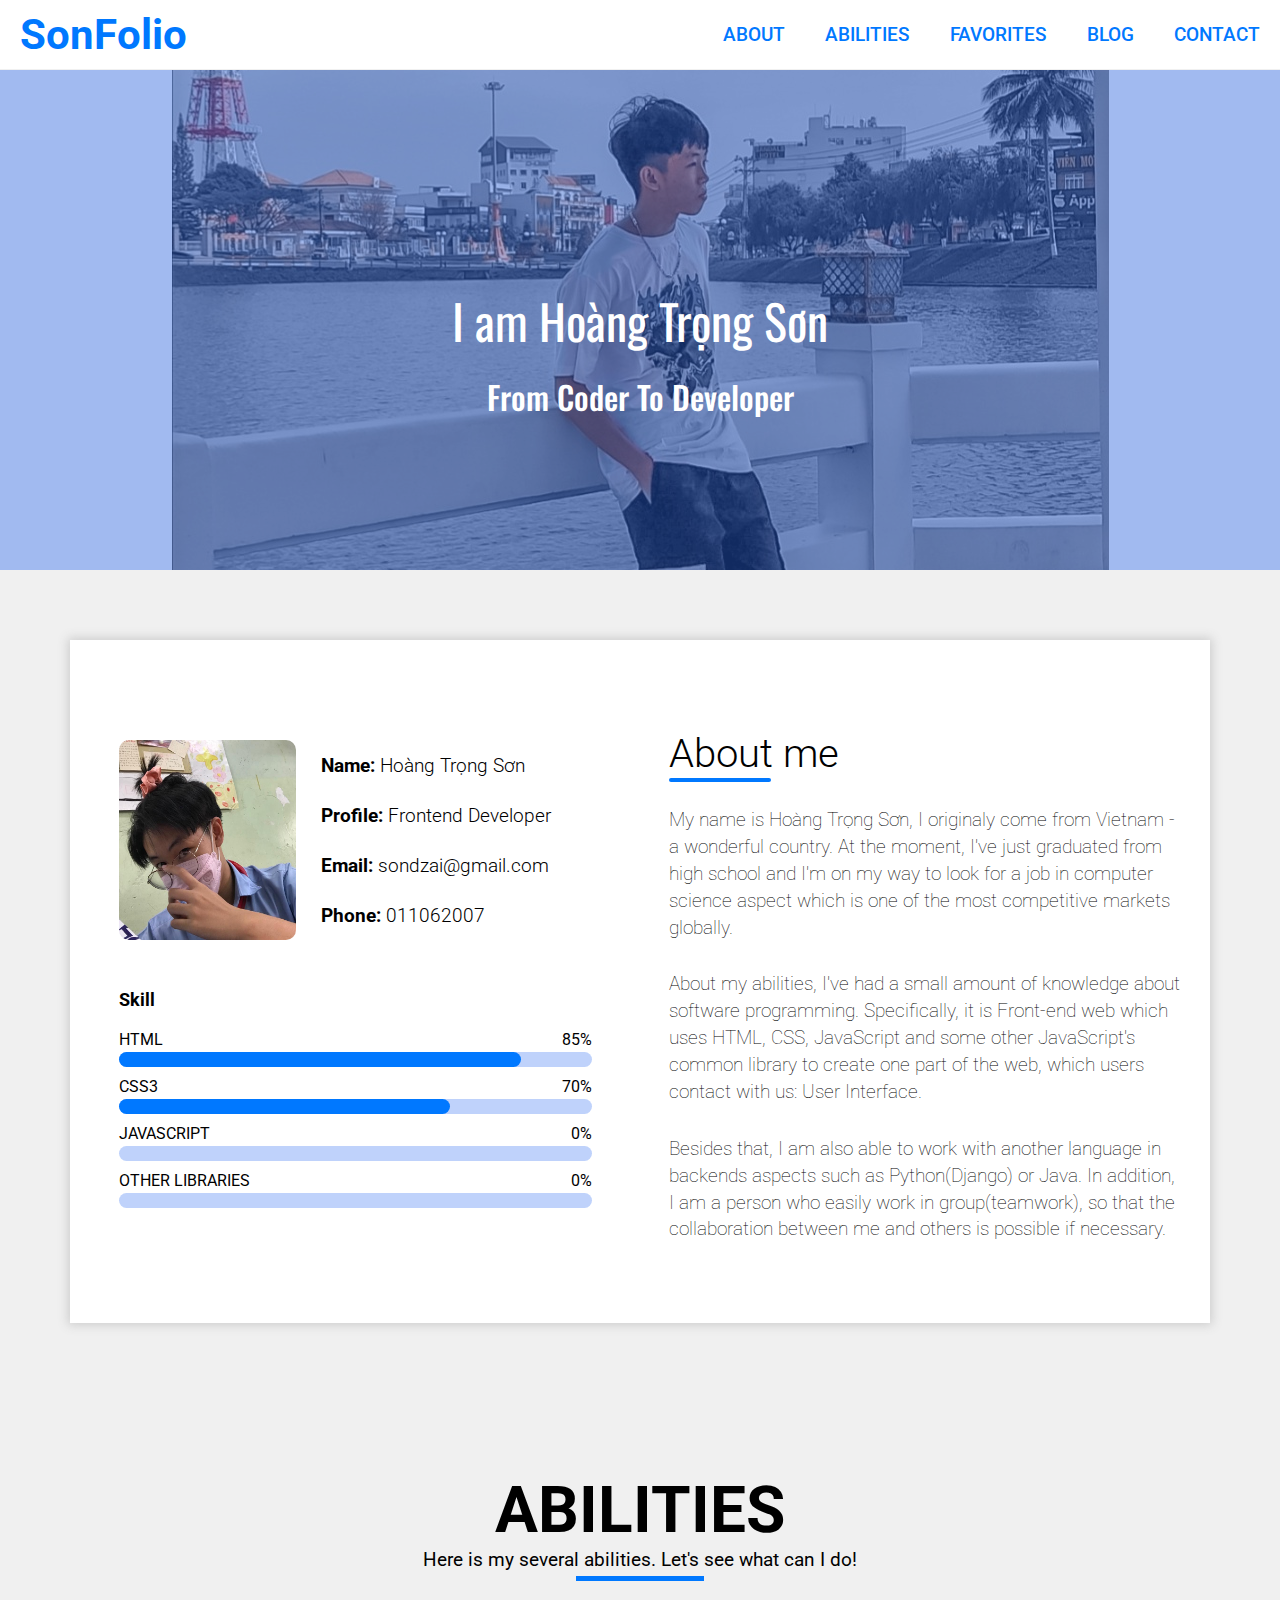
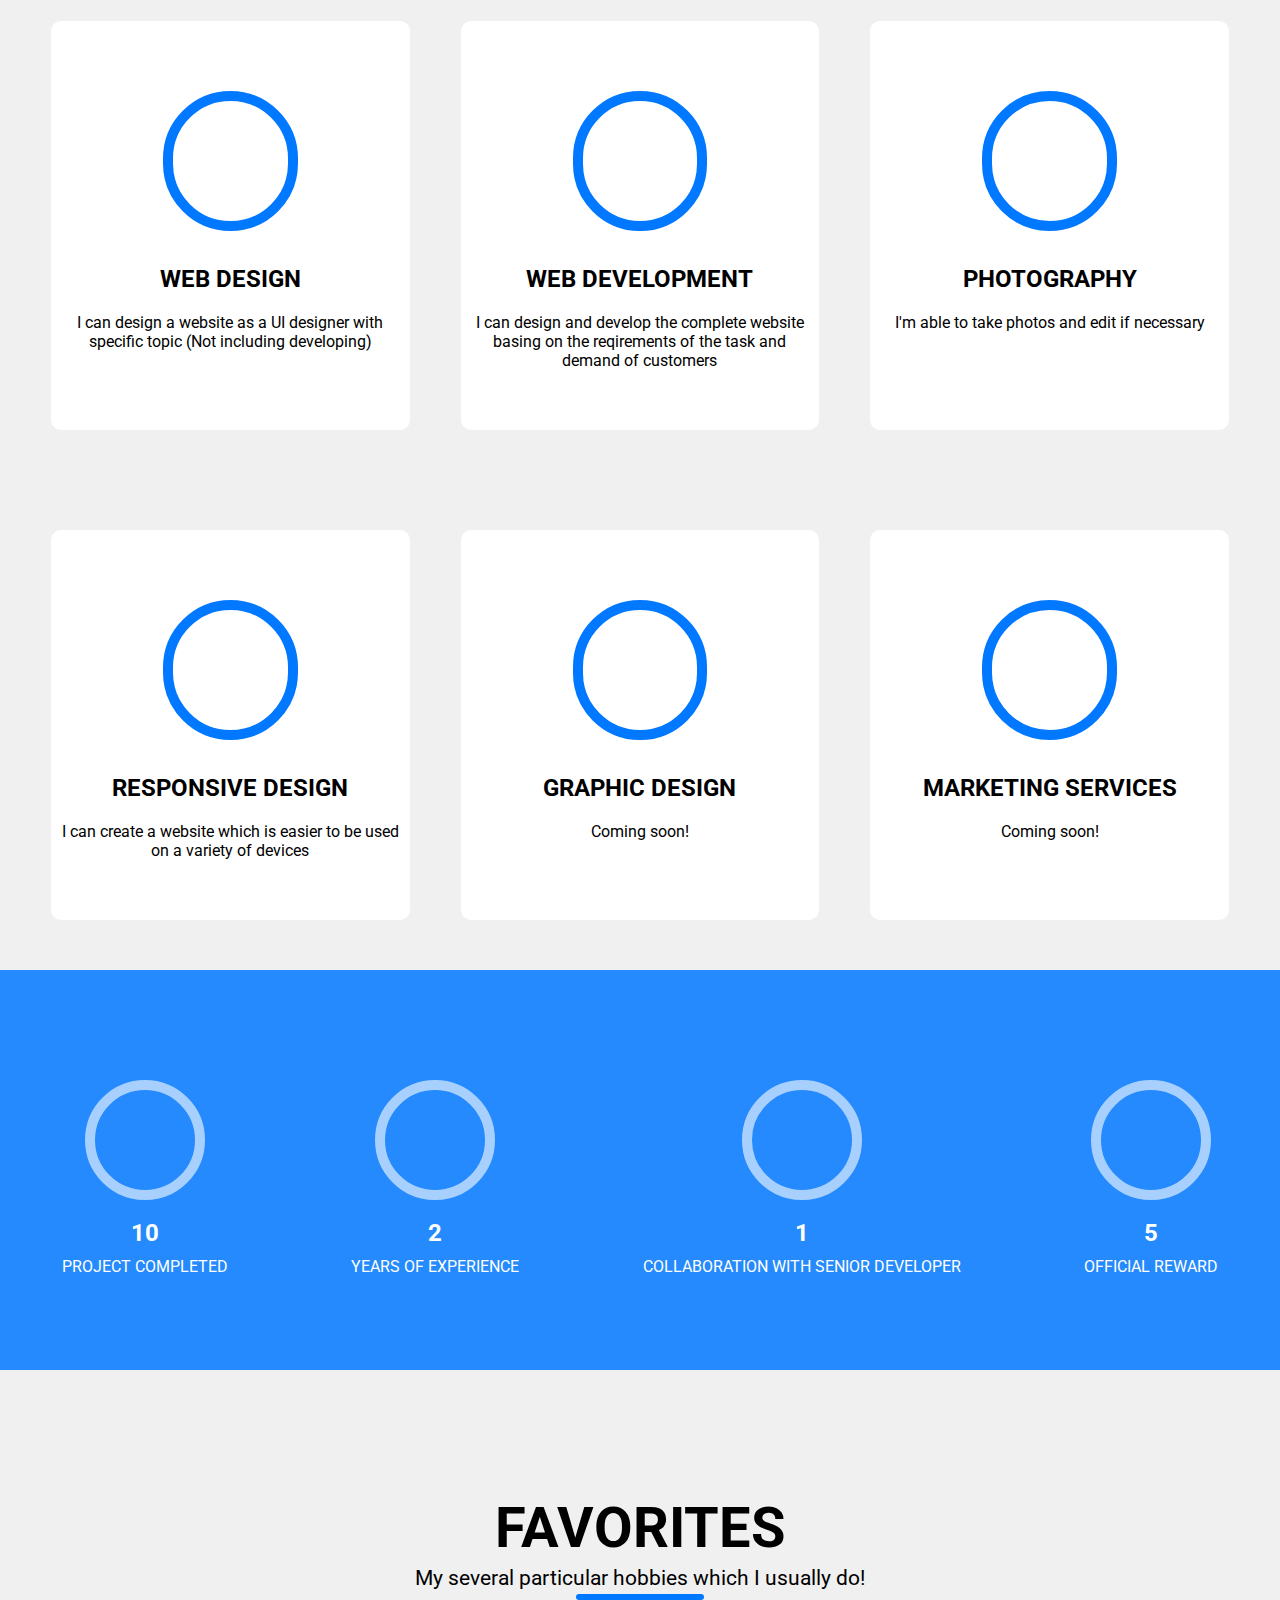
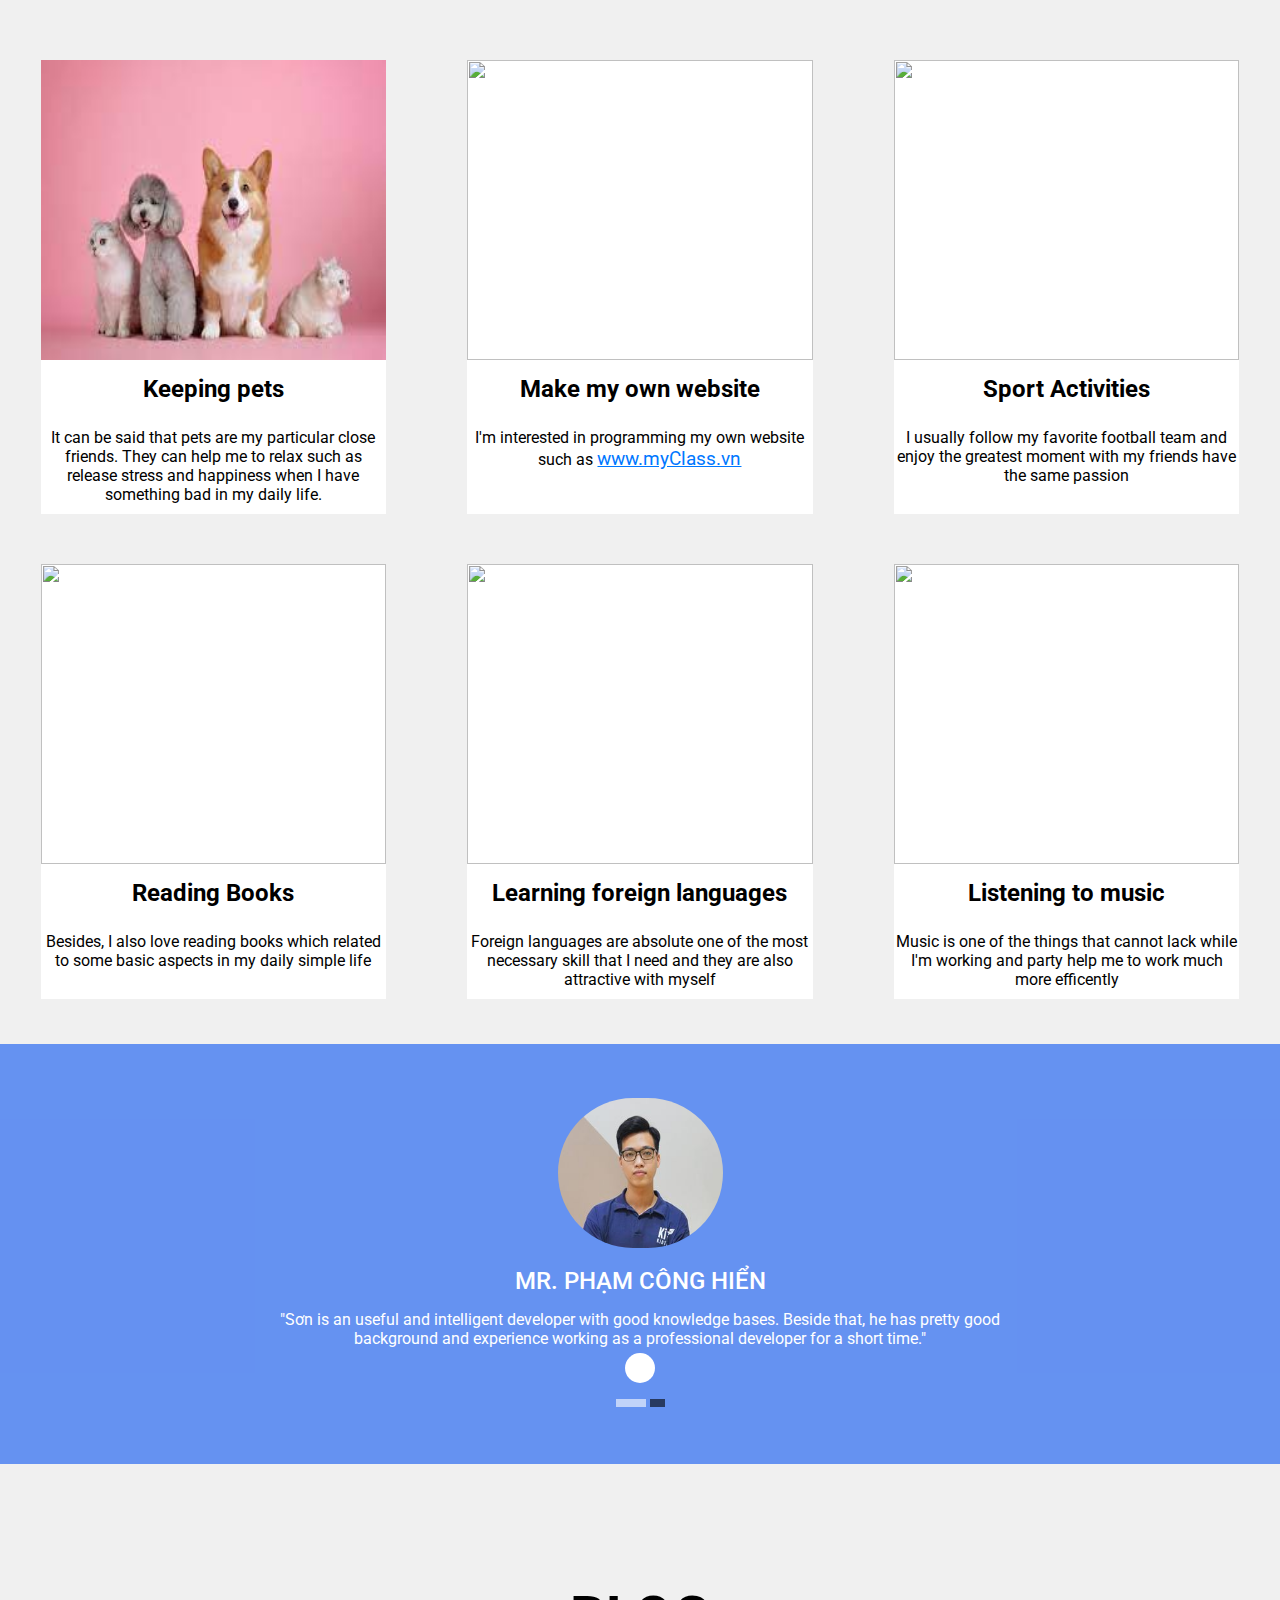
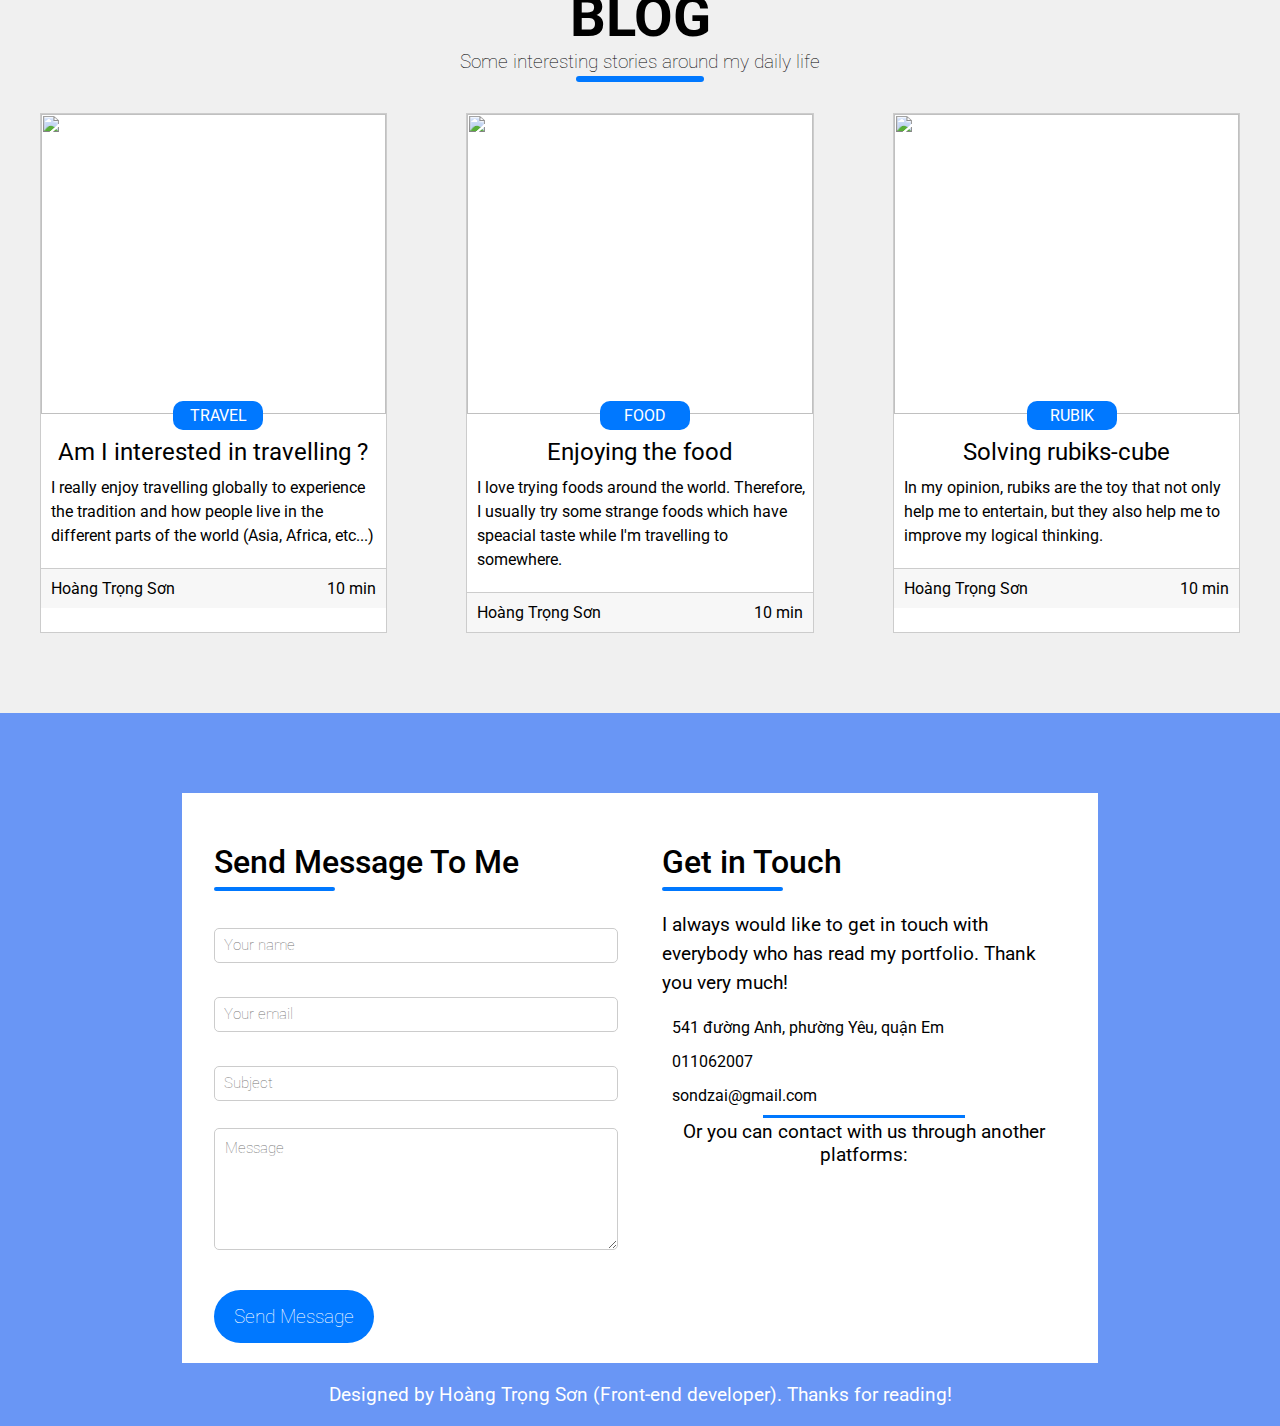
==== commit f3e1d04c: "add additional pages + responsive + bugs fixed" ====
--- a/index.html
+++ b/index.html
@@ -4,8 +4,8 @@
     <meta charset="UTF-8">
     <meta http-equiv="X-UA-Compatible" content="IE=edge">
     <meta name="viewport" content="width=device-width, initial-scale=1.0">
-    <link rel="stylesheet" href="/CSS/style.css">
-    <link rel="stylesheet" href="/CSS/style-responsive.css">
+    <link rel="stylesheet" href="style.css">
+    <link rel="stylesheet" href="style-responsive.css">
     <script src="https://kit.fontawesome.com/242802cdc7.js" crossorigin="anonymous"></script>
     <title>Portfolio</title>
 </head>
@@ -102,7 +102,7 @@
                 <div class="identification">
                     <!-- ? Personal information -->
                     <div class="personal-infor">
-                        <img src="/HTML/images/self.jpg" alt="">
+                        <img src="images/self.jpg" alt="">
                         <div class="basic-infor">
                             <div class="name"><span style="font-weight: bold;">Name: </span>Hoàng Trọng Sơn</div>
                             <div class="profile"><span style="font-weight: bold;">Profile: </span>Frontend Developer</div>
@@ -315,7 +315,7 @@
             <!-- ? COMMENT -->
             <div class="comment">
                 <div class="container">
-                    <img src="/HTML/images/anh-Hiển.jpg" alt="">
+                    <img src="images/anh-Hiển.jpg" alt="">
                     <h2>MR. PHẠM CÔNG HIỂN</h2>
                     <p>
                         "Sơn is an useful and intelligent developer with good knowledge bases. Beside that, he has pretty good background
@@ -340,11 +340,11 @@
                 <!-- ? Blog 1 -->
                 <div class="blog__content">
                     <div class="blog__card">
-                        <a href="/HTML/travel.html" class="image-link">
+                        <a href="travel.html" class="image-link">
                             <img style="height: 300px;" src="https://images.unsplash.com/photo-1503220317375-aaad61436b1b?ixlib=rb-4.0.3&ixid=MnwxMjA3fDB8MHxzZWFyY2h8MTd8fHRyYXZlbHxlbnwwfHwwfHw%3D&w=1000&q=80" alt="">
                         </a>
                         <div class="blog__container blog-travel">
-                            <a href="/HTML/travel.html">Am I interested in travelling ?</a>
+                            <a href="travel.html">Am I interested in travelling ?</a>
                             <p>
                                 I really enjoy travelling globally to experience the tradition and how people live in 
                                 the different parts of the world (Asia, Africa, etc...)
@@ -364,11 +364,11 @@
                     </div>
                     <!-- ? Blog 2 -->
                     <div class="blog__card">
-                        <a href="">
+                        <a href="food.html">
                             <img style="height: 300px;" src="https://media.istockphoto.com/id/1316145932/photo/table-top-view-of-spicy-food.jpg?s=612x612&w=0&k=20&c=eaKRSIAoRGHMibSfahMyQS6iFADyVy1pnPdy1O5rZ98=" alt="">
                         </a>
                         <div class="blog__container blog-food">
-                            <a href="">Enjoying the food</a>
+                            <a href="food.html">Enjoying the food</a>
                             <p>I love trying foods around the world. Therefore, I usually try some strange foods which have speacial taste while I'm travelling to somewhere.</p>
                         </div>
                         <div class="blog__footer">
@@ -385,11 +385,11 @@
                     </div>
                     <!-- ? Blog 3 -->
                     <div class="blog__card">
-                        <a href="">
+                        <a href="rubik.html">
                             <img style="height: 300px;" src="https://i.guim.co.uk/img/media/c864d66a04f6135748478eb353c236ba6d8f9939/384_499_4800_2880/master/4800.jpg?width=1200&height=900&quality=85&auto=format&fit=crop&s=d620d20066f7a61208ace482d468cfe9" alt="">
                         </a>
                         <div class="blog__container blog-rubik">
-                            <a href="">Solving rubiks-cube</a>
+                            <a href="rubik.html">Solving rubiks-cube</a>
                             <p>
                                 In my opinion, rubiks are the toy that not only help me to entertain, but they also help me to improve my
                                 logical thinking.
--- a/style.css
+++ b/style.css
@@ -0,0 +1,760 @@
+@import url('https://fonts.googleapis.com/css2?family=Delicious+Handrawn&family=Josefin+Sans:ital,wght@1,300&family=Poppins&family=Roboto&display=swap');
+@import url('https://fonts.googleapis.com/css2?family=Delicious+Handrawn&family=Josefin+Sans:ital,wght@1,300&family=Oswald&family=Poppins&family=Roboto&display=swap');
+
+:root{
+    --black-color: #000;
+    --white-color: #fff;
+    --main-color: #0078ff;
+    --light-main-color: #0077ffd8;
+    --skill-bar-html: 85%;
+    --skill-bar-css: 70%;
+    --skill-bar-js: 0%;
+    --skill-bar-other: 0%;
+}
+
+*{
+    margin: 0;
+    padding: 0;
+    font-family: 'Roboto', sans-serif;
+}
+/* ? Header */
+.header{
+    display: flex;
+    align-items: center;
+    justify-content: space-between;
+    background-color: var(--white-color);
+    color: var(--main-color);
+    position: fixed;
+    width: 100%;
+    padding: 10px 0;
+    z-index: 10;
+}   
+.header__logo{
+    padding-left: 20px;
+    font-size: 1.3rem;
+}
+.header__logo a{
+    color: var(--main-color);
+    text-decoration: none;
+}
+.navbar__list{
+    list-style: none;
+    display: flex;
+}
+.navbar__elements{
+    font-weight: 500;
+    font-size: 1.2rem;
+}
+.navbar__elements a{
+    padding: 20px 20px;
+    text-decoration: none;
+    color: var(--main-color);
+    position: relative;
+}
+.navbar__elements a::after{
+    content: "";
+    position: absolute;
+    bottom: 20px;
+    left: 18px;
+    width: 0;
+    height: 2px;
+    background-color: var(--main-color);
+    transition: all 0.5s ease-in-out;
+}
+.navbar__elements a:hover::after{
+    width: 50%;
+}
+/* ? Body */
+.body{
+    /* margin-top: 70px; */
+    padding-top: 70px;
+    background-color: #f0f0f0;
+}
+/* ? Introduction */
+.title-myself{
+    background-image: url("images/myself-image.jpg");
+    background-attachment: fixed;
+    position: relative;
+    height: 500px;
+    background-repeat: no-repeat;
+    background-position-x: center;
+}
+.title-myself::after{
+    content: "I am Hoàng Trọng Sơn";
+    font-family: 'Oswald', sans-serif;
+    display: flex;
+    justify-content: center;
+    align-items: center;
+    color: var(--white-color);
+    background-color: rgba(42, 105, 241, 0.4);
+    width: 100%;
+    height: 100%;
+    position: absolute;
+    font-size: 3rem;
+    text-align: center;
+}
+.title-myself p{
+    font-size: 2rem;
+    margin-top: 20px;
+    font-weight: 500;
+    color: var(--white-color);
+    position: relative;
+}
+.wrapper{
+    position: absolute;
+    width: 100%;
+    bottom: 30%;
+    text-align: center;
+}
+.wrapper p{
+    z-index: 1;
+    font-family: 'Oswald', sans-serif;
+}
+/* ? Personal Information */
+.infor-myself{
+    background-color: var(--white-color);
+    margin: 70px;
+    display: flex;
+    justify-content: space-around;
+    box-shadow: 0 0 10px 2px #ccc;
+    padding: 50px 0;
+    /* ! box-shadow: x y blur scale color; */
+}
+.identification{
+    width: 45%;
+}
+.personal-infor{
+    display: flex;
+    padding: 50px;
+    padding-left: 20px;
+}
+.personal-infor img{
+    width: 40%;
+    height: 200px;
+    border-radius: 10px;
+}
+.basic-infor{
+    padding-left: 20px;
+    display: flex;
+    flex-direction: column;
+    justify-content: space-around;
+    font-size: 1.2rem;
+}
+.basic-infor div{
+    padding: 5px;
+    font-weight: 300;
+}
+.skill{
+    padding: 20px;
+    padding-top: 0;
+}
+.skill__title{
+    font-weight: bold;
+    font-size: 1.1rem;
+}
+.skill__elements{
+    margin-top: 20px;
+}
+.skill__bar{
+    width: 100%;
+    height: 15px;
+    background-color: rgba(42, 105, 241, 0.3);
+    margin-top: 3px;
+    margin-bottom: 10px;
+    position: relative;
+    border-radius: 10px;
+}
+.skill__bar::before{
+    content: "";
+    position: absolute;
+    height: 100%;
+    width: 0;
+    background-color: var(--main-color);
+    border-radius: 10px;
+}
+.skill__bar::after{
+    content: ""; 
+    position: absolute;
+    right: 0;
+    top: -150%;
+}
+/* ? HTML skill */
+.html::before{
+    width: var(--skill-bar-html);
+}
+.html::after{
+    content: "85%";
+}
+/* ? CSS skill */
+.css::before{
+    width: var(--skill-bar-css);
+}
+.css::after{
+    content: "70%";
+}
+/* ? JS skill */
+.js::before{
+    width: var(--skill-bar-js);
+}
+.js::after{
+    content: "0%";
+}
+/* ? Other skill */
+.other::before{
+    width: var(--skill-bar-other);
+}
+.other::after{
+    content: "0%";
+}
+/* ? Description (About me) */
+.description{
+    width: 45%;
+    padding-top: 20px;
+}
+.des__title{
+    margin: 20px 0;
+    position: relative;
+}
+.des__title h1{
+    font-weight: 300;
+    font-size: 2.5rem;
+}
+.des__title h1::after{
+    content: "";
+    position: absolute;
+    width: 20%;
+    height: 4px;
+    background-color: var(--main-color);
+    bottom: -5px;
+    left: 0;
+    border-radius: 10px;
+}
+.des__paragraph p{
+    margin: 30px 0;
+    font-size: 1.2rem;
+    font-weight: 100;
+    line-height: 1.4;
+}
+/* ? Service */
+.service{
+    padding-top: 80px;
+}
+.service__title{
+    text-align: center;
+    position: relative;
+    font-size: 1.2rem;
+}
+.service__title p::after{
+    content: "";
+    position: absolute;
+    width: 10%;
+    height: 5px;
+    background-color: var(--main-color);
+    bottom: -10px;
+    right: 45%;
+}
+.service__content{
+    display: flex;
+    flex-wrap: wrap;
+    justify-content: space-evenly;
+    /* margin-top: 80px; */
+}
+.service__card{
+    width: 28%;
+    text-align: center;
+    background-color: var(--white-color);
+    margin: 50px 0;
+    border-radius: 10px;
+    padding: 50px 0;
+    transition: box-shadow 0.5s ease-in-out;
+}
+.service__card span{
+    display: inline-block;
+    border-radius: 100px;
+    border: 10px solid var(--main-color);
+    font-size: 3.5rem;
+    /* padding: 10px; */
+    margin: 20px;
+    width: 32%;
+    height: 120px;
+}
+.service__card i{
+    padding-top: 30px;
+}
+.service__card h2{
+    padding: 10px;
+}
+.service__card p{
+    padding: 10px 5px;
+}
+/* ? Hover effect */
+.icon{
+    transition: all 0.5s ease-in-out;
+}
+.service__card:hover .icon{
+    color: var(--white-color);
+    background-color: var(--main-color);
+    border: 10px solid rgba(255, 255, 255, 0.4);
+}
+.service__card:hover{
+    cursor: pointer;
+    box-shadow: 0 0 10px 5px #ccc;
+}
+
+/* ? ACHIEVEMENT */
+.achievement{
+    display: flex;
+    align-items: center;
+    justify-content: space-around;
+    position: relative;
+    /* ? Background*/
+    background-image: url('https://www.redbubble.com/life/wp-content/uploads/2020/08/Desk-Decor.jpg');
+    background-position: center;
+    background-attachment: fixed;
+    background-repeat: no-repeat;
+    height: 400px;
+}
+.achievement::after{
+    content: "";
+    position: absolute;
+    width: 100%;
+    height: 100%;
+    background-color: var(--light-main-color);
+    left: 0;
+    top: 0;
+}
+.achievement div{
+    z-index: 1;
+    color: var(--white-color);
+    text-align: center;
+}
+.achieve__content span{
+    display: inline-block;
+    margin: 15px 0;
+    border: 10px solid rgba(255, 255, 255, 0.6);
+    border-radius: 100px;
+    width: 100px;
+    height: 100px;
+}
+.achieve__content span i{
+    margin: 30px 0 20px 0;
+    font-size: 3rem;
+    font-weight: bold;
+}
+.achieve__content p{
+    margin-top: 10px;
+}
+
+/* ? PORTFORLIO */
+.portfo__title{
+    text-align: center;
+    margin: 45px 0;
+}
+.portfo__title h1{
+    font-size: 3.5rem;
+    margin: 5px 0;
+}
+.portfo__title p{
+    font-size: 1.3rem;
+    position: relative;
+}
+.portfo__title p::after{
+    content: "";
+    position: absolute;
+    background-color: var(--main-color);
+    width: 10%;
+    height: 6px;
+    bottom: -40%;
+    left: 45%;
+    border-radius: 100px;
+}
+.portfo__content{
+    display: flex;
+    flex-wrap: wrap;
+    justify-content: space-around;
+    /* text-align: center; */
+}
+.portfo__card{
+    background-color: var(--white-color);
+    width: 27%;
+    margin: 25px 0;
+    /* padding: 20px 10px; */
+    display: flex;
+    flex-direction: column;
+    transition: all 0.25s ease-in-out;
+    text-align: center;
+}
+.portfo__card:hover{
+    box-shadow: 0 0 10px 10px #cccccc;
+    background-color: var(--main-color);
+    cursor: pointer;
+    transform: scale(1.1);
+}
+.portfo__card:hover .infor{
+    color: var(--white-color);
+}
+.portfo__card:hover .infor a{
+    color: white;
+}
+.portfo__card img{
+    height: 300px;
+    width: 100%;
+}
+.portfo__wrapper{
+    display: flex;
+    justify-content: space-between;
+    align-items: center;
+}
+.portfo__wrapper .infor a{
+    text-decoration: underline;
+    color: var(--main-color);
+    font-size: 1.2rem;
+}
+.portfo__wrapper i{
+    color: var(--main-color);
+    font-size: 3rem;
+    margin-left: 10px;
+}
+.portfo__wrapper .infor p{
+    padding: 10px 0;
+}
+.portfo__wrapper .infor h2{
+    padding: 15px 0;
+}
+
+/* ? COMMENT */
+.comment{
+    background-image: url('https://static.vecteezy.com/system/resources/previews/013/283/010/original/beautiful-landscape-of-mountain-green-forest-or-deep-jungle-with-mountain-heel-and-cloud-sky-beauty-of-nature-and-natural-wallpaper-concept-free-photo.jpg');
+    background-attachment: fixed;
+    background-repeat: no-repeat;
+    background-position: center;
+    height: 380px;
+    position: relative;
+    display: flex;
+    align-items: center;
+    justify-content: center;
+    padding: 20px;
+    margin-top: 20px;
+}
+.comment .container{
+    position: absolute;
+    z-index: 1;
+    text-align: center;
+    width: 60%;
+    color: var(--white-color);
+    /* margin-top: 50px; */
+}
+.comment .container img{
+    height: 150px;
+    width: 165px;
+    border-radius: 100px;
+}
+.comment .container h2{
+    font-weight: 500;
+    margin: 15px 0;
+}
+.comment::before{
+    content: "";
+    position: absolute;
+    width: 100%;
+    height: 100%;
+    background-color: rgba(42, 105, 241, 0.7);
+    z-index: 0;
+    top: 0;
+    left: 0;
+}
+.comment .container span{
+    background-color: var(--white-color);
+    color: rgba(42, 105, 241, 0.7);
+    border-radius: 50%;
+    display: inline-block;
+    padding: 15px;
+    margin-top: 5px;
+}
+.comment .container span i{
+    /* padding: 10px; */
+    font-size: 2.5rem;
+}
+.button__container{
+    margin-top: 5px;
+}
+.button__container button{
+    height: 8px;
+    border: none;
+    opacity: 0.6;
+}
+.button__container button:hover{
+    cursor: pointer;
+    opacity: 1;
+}
+.button-1{
+    width: 30px;
+    background-color: var(--white-color);
+}
+.button-2{
+    width: 15px;
+    background-color: var(--black-color);
+}
+
+/* ? BLOGS */
+.blog__title{
+    text-align: center;
+    margin: 40px 0;
+}
+.blog__title h1{
+    font-size: 3.5rem;
+}
+.blog__title p{
+    font-size: 1.2rem;
+    font-weight: 100;
+    position: relative;
+}
+.blog__title p::after{
+    content: "";
+    position: absolute;
+    height: 6px;
+    width: 10%;
+    bottom: -40%;
+    left: 45%;
+    background-color: var(--main-color);
+    border-radius: 100px;
+}
+.blog__content{
+    display: flex;
+    /* align-items: center; */
+    justify-content: space-around;
+    text-align: center;
+}
+.blog__card{
+    width: 27%;
+    background-color: var(--white-color);
+    border: 1px solid #ccc;
+}
+.blog__card img{
+    width: 100%;
+    position: relative;
+}
+.blog__footer{
+    display: flex;
+    align-items: center;
+    justify-content: space-between;
+    border-top: 1px solid #ccc;
+    background-color: rgba(0, 0, 0, 0.03);
+    padding: 10px 10px;
+}
+.blog__footer .name:hover a{
+    cursor: pointer;
+    color: var(--main-color);
+}
+.blog__footer .name a{
+    text-decoration: none;
+    color: var(--black-color);
+}
+.blog__container{
+    margin: 20px 0;
+    position: relative;
+}
+.blog__container p{
+    text-align: left;
+    line-height: 1.5;
+    padding-left: 10px;
+    padding-top: 10px;
+    text-decoration: none;
+
+}
+.blog__container a{
+    font-size: 1.5rem;
+    transition: color 0.25s ease-in-out;
+    text-decoration: none;
+    color: var(--black-color);
+}
+.blog__container a:hover{
+    color: var(--main-color);
+    cursor: pointer;
+}
+.blog-travel::after{
+    content: "TRAVEL";
+    color: var(--white-color);
+    background-color: var(--main-color);
+    width: 80px;
+    position: absolute;
+    top: -37px;
+    left: calc(50% - 40px);
+    padding: 5px;
+    border-radius: 10px;
+}
+.blog-food::after{
+    content: "FOOD";
+    color: var(--white-color);
+    background-color: var(--main-color);
+    width: 80px;
+    position: absolute;
+    top: -37px;
+    left: calc(50% - 40px);
+    padding: 5px;
+    border-radius: 10px;
+}
+.blog-rubik::after{
+    content: "RUBIK";
+    color: var(--white-color);
+    background-color: var(--main-color);
+    width: 80px;
+    position: absolute;
+    top: -37px;
+    left: calc(50% - 40px);
+    padding: 5px;
+    border-radius: 10px;
+}
+
+/* ? Footer (CONTACT) */
+footer{
+    display: flex;
+    flex-direction: column;
+    align-items: center;
+    position: relative;
+    background-image: url('https://thumbs.dreamstime.com/b/forest-panorama-rays-sunlight-scenic-fresh-green-deciduous-trees-sun-casting-its-light-foliage-53826213.jpg');
+    background-attachment: fixed;
+    padding-top: 80px;
+    padding-bottom: 20px;
+}
+footer::after{
+    content: "";
+    position: absolute;
+    background-color: rgba(42, 105, 241, 0.7);
+    left: 0;
+    top: 0;
+    right: 0;
+    bottom: 0;
+}
+.contact{
+    display: flex;
+    justify-content: space-around;
+    background-color: var(--white-color);
+    width: 70%;
+    position: relative;
+    z-index: 1;
+    padding: 20px 10px;
+}
+.message{
+    width: 45%;
+}
+.message .title,
+.get-in-touch .title{
+    margin: 30px 0;
+    font-size: 2rem;
+    font-weight: 500;
+    position: relative;
+}
+.message .title::after,
+.get-in-touch .title::after{
+    content: "";
+    position: absolute;
+    left: 0;
+    bottom: -10px;
+    width: 30%;
+    height: 4px;
+    border-radius: 100px;
+    background-color: var(--main-color);
+}
+.message .input{
+    display: flex;
+    flex-direction: column;
+}
+.message .input input{
+    border: 1px solid #ccc;
+    border-radius: 5px;
+    outline: none;
+    margin: 17px 0;
+    padding: 9px;
+}
+.message .input textarea{
+    height: 100px;
+    border: 1px solid #ccc;
+    border-radius: 5px;
+    padding: 10px;
+    margin-top: 10px;
+    outline: none;
+}
+.message .input input::placeholder,
+.message .input textarea::placeholder{
+    font-size: 15px;
+    font-weight: 100;
+}
+.message .input input:focus,
+.message .input textarea:focus{
+    box-shadow: 0 0 5px 1px var(--light-main-color);
+}
+.message button{
+    border: none;
+    color: var(--white-color);
+    background-color: var(--main-color);
+    padding: 15px 20px;
+    border-radius: 100px;
+    font-size: 1.2rem;
+    font-weight: lighter;
+    margin-top: 40px;
+        transition: all 0.25s ease-in-out;
+}
+.message button:hover{
+    cursor: pointer;
+    background-color: #003cff;
+    box-shadow: 0 0 5px 1px var(--light-main-color);
+}
+.get-in-touch{
+    width: 45%;
+}
+.get-in-touch p{
+    font-size: 1.2rem;
+    line-height: 1.5;
+    margin-bottom: 20px;
+}
+.get-in-touch .infor div{
+    margin: 15px 0;
+}
+.get-in-touch .infor div .fa-solid{
+    color: var(--main-color);
+    margin-right: 10px;
+}
+.media{
+    text-align: center;
+}
+.media__title{
+    font-size: 1.2rem;
+    position: relative;
+}
+.media__title::before{
+    content: "";
+    position: absolute;
+    width: 50%;
+    height: 3px;
+    top: -5px;
+    left: 25%;
+    background-color: var(--main-color);
+}
+.media a{
+    text-decoration: none;
+    color: var(--black-color);
+}
+.media a i{
+    font-size: 2.5rem;
+    margin: 10px 10px 0 10px;
+}
+.fa-facebook:hover{
+    color: var(--main-color);
+}
+.fa-instagram:hover{
+    color: #ff0095;
+}
+.fa-twitter:hover{
+    color: #0078ff;
+}
+.fa-pinterest:hover{
+    color: red;
+}
+.copy-right{
+    color: var(--white-color);
+    padding-top: 20px;
+    font-size: 1.2rem;
+    position: relative;
+    z-index: 1;
+}--- a/style-responsive.css
+++ b/style-responsive.css
@@ -0,0 +1,252 @@
+/** Navbar icon for tablet + mobile */
+.nav__responsive {
+    display: none;
+}
+@media screen and (max-width: 768px) {
+     /* ? NAVBAR */
+     .header {
+        justify-content: unset;
+        padding: 0;
+        flex-direction: column;
+    }
+    .body{
+        padding-top: 20px;
+    }
+    .nav__responsive {
+        display: block;
+        width: 100%;
+    }
+    .nav__responsive > ul {
+        display: flex;
+        list-style: none;
+        align-items: center;
+        justify-content: space-around;
+    }
+    .nav__responsive > ul > li {
+        padding: 10px 0;
+    }
+    .nav__responsive > ul > li > a > i {
+        display: block;
+    }
+    .nav__responsive > ul > li > a {
+        text-decoration: none;
+        color: var(--main-color);
+        text-align: center;
+    }
+    .navbar__list {
+        display: none;
+    }
+    .header__logo {
+        font-size: 1rem;
+    }
+}
+/** table: width >= 768px and width < 1023px */
+@media only screen and (min-width: 768px) and (max-width: 1023px) {
+    /* ? NAVBAR */
+    .header {
+        justify-content: unset;
+        padding: 0;
+        flex-direction: column;
+    }
+    .body{
+        padding-top: 20px;
+    }
+    .nav__responsive {
+        display: block;
+        width: 100%;
+    }
+    .nav__responsive > ul {
+        display: flex;
+        list-style: none;
+        align-items: center;
+        justify-content: space-around;
+    }
+    .nav__responsive > ul > li {
+        padding: 10px 0;
+    }
+    .nav__responsive > ul > li > a > i {
+        display: block;
+    }
+    .nav__responsive > ul > li > a {
+        text-decoration: none;
+        color: var(--main-color);
+        text-align: center;
+    }
+    .navbar__list {
+        display: none;
+    }
+    .header__logo {
+        font-size: 1rem;
+    }
+    /* ? ABOUT */
+    .infor-myself{
+        flex-direction: column;
+        justify-content: unset;
+        margin: 30px;
+        padding-top: 10px;
+    }
+    .personal-infor{
+        align-items: center;
+    }
+    .infor-myself img{
+        height: 280px;
+    }
+    .identification,
+    .description{
+        width: 100%;
+    }
+    .description{
+        text-align: left;
+        margin: 0 10px;
+    }
+    /* ? ABILITIES */
+    .service__card{
+        width: 45%;
+        margin: 40px 10px;
+    }
+
+    /* ? ACHIEVEMENT */
+    .achievement{
+        padding-bottom: 30px;
+        flex-wrap: wrap;
+    }
+    .achievement > div {
+        width: 45%;
+    }
+
+    /* ? FAVORITES */
+    .portfo__card{
+        width: 45%;
+    }
+
+    /* ? BLOG */
+    .blog__content{
+        flex-wrap: wrap;
+    }
+    .blog__card{
+        width: 42%;
+        margin-top: 20px;
+    }
+    .contact {
+        width: 90%;
+    }
+}
+
+/** Small tablet + mobile: width <= 600px */
+@media only screen and (max-width: 600px) {
+    /* ? NAVBAR */
+    .header {
+        justify-content: unset;
+        padding: 0;
+        flex-direction: column;
+    }
+    .body{
+        padding-top: 20px;
+    }
+    .nav__responsive {
+        display: block;
+        width: 100%;
+    }
+    .nav__responsive > ul {
+        display: flex;
+        list-style: none;
+        align-items: center;
+        justify-content: space-around;
+    }
+    .nav__responsive > ul > li {
+        padding: 10px 0;
+        font-size: 0.75rem;
+    }
+    .nav__responsive > ul > li > a > i {
+        display: block;
+    }
+    .nav__responsive > ul > li > a {
+        text-decoration: none;
+        color: var(--main-color);
+        text-align: center;
+    }
+    .navbar__list {
+        display: none;
+    }
+    .header__logo {
+        font-size: 1rem;
+    }
+     /* ? ABOUT */
+    .infor-myself{
+        flex-direction: column;
+        justify-content: unset;
+        margin: 5px;
+        margin-top: 20px;
+        padding-top: 10px;
+    }
+    .title-myself p {
+        font-size: 1.7rem;
+    }
+    .personal-infor{
+        align-items: center;
+    }
+    .infor-myself img{
+        height: 150px;
+    }
+    .identification,
+    .description{
+        width: 100%;
+    }
+    .description{
+        text-align: left;
+        margin: 0 10px;
+        margin-left: 20px;
+    }
+    .des__paragraph {
+        padding-right: 40px;
+    }
+    /* ? ABILITIES */
+    .service__card{
+        width: 90%;
+        margin: 20px 0;
+    }
+    /* ? ACHIEVEMENT */
+    .achievement{
+        flex-wrap: wrap;
+        align-items: flex-start;
+        padding-bottom: 80px;
+    }
+    .achievement > div {
+        width: 45%;
+    }
+    /* ? FAVORITES */
+    .portfo__card{
+        width: 80%;
+    }
+    /* ? COMMENT */
+    .comment {
+        padding: 40px 0;
+    }
+    .comment .container img{
+        height: 120px ;
+        width: 130px ;
+    }
+    .comment .container h2 {
+        margin: 5px;
+    }
+    /* ? BLOG */
+    .blog__content{
+        flex-wrap: wrap;
+    }
+    .blog__card{
+        width: 90%;
+        margin-bottom: 60px;
+    }
+    /* ? CONTACT */
+    .contact {
+        width: 90%;
+        flex-direction: column;
+    }
+    .message,
+    .get-in-touch {
+        width: 100%;
+    }
+    .copy-right{
+        text-align: center;
+    }
+}